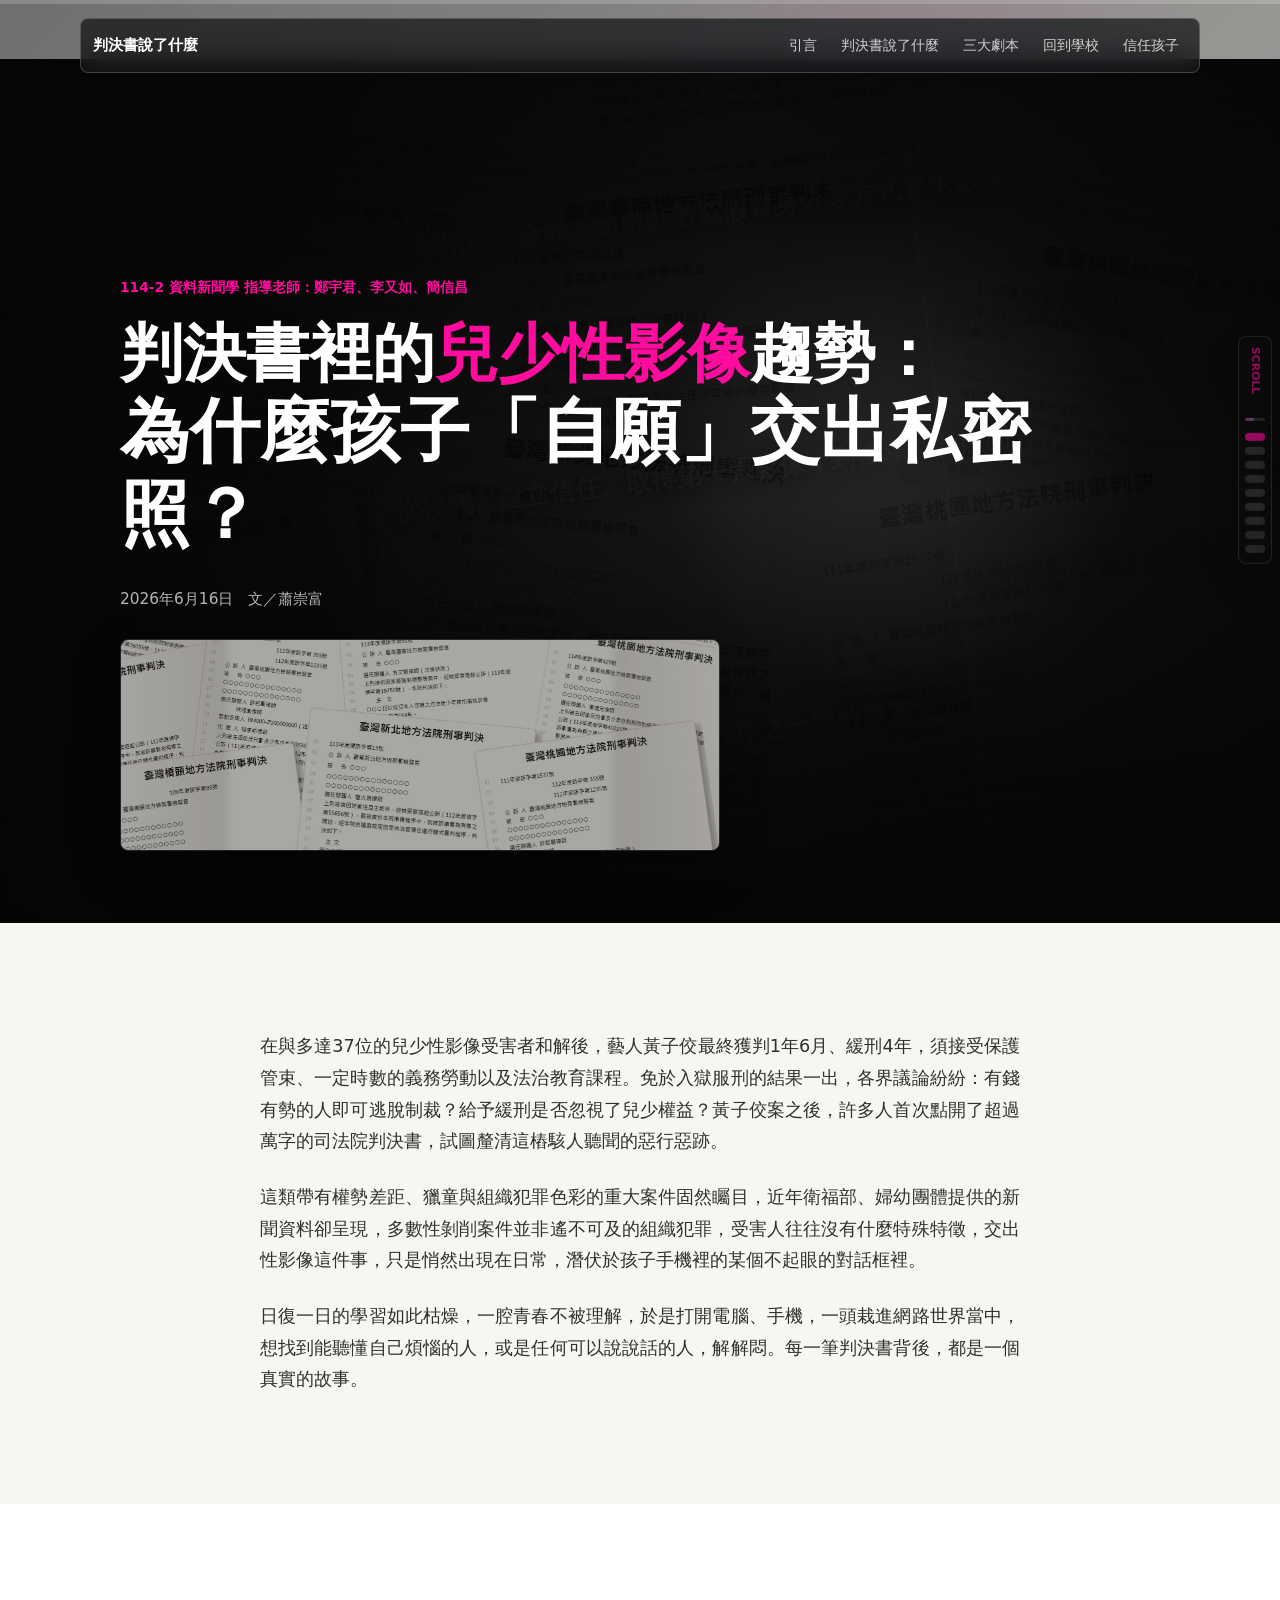
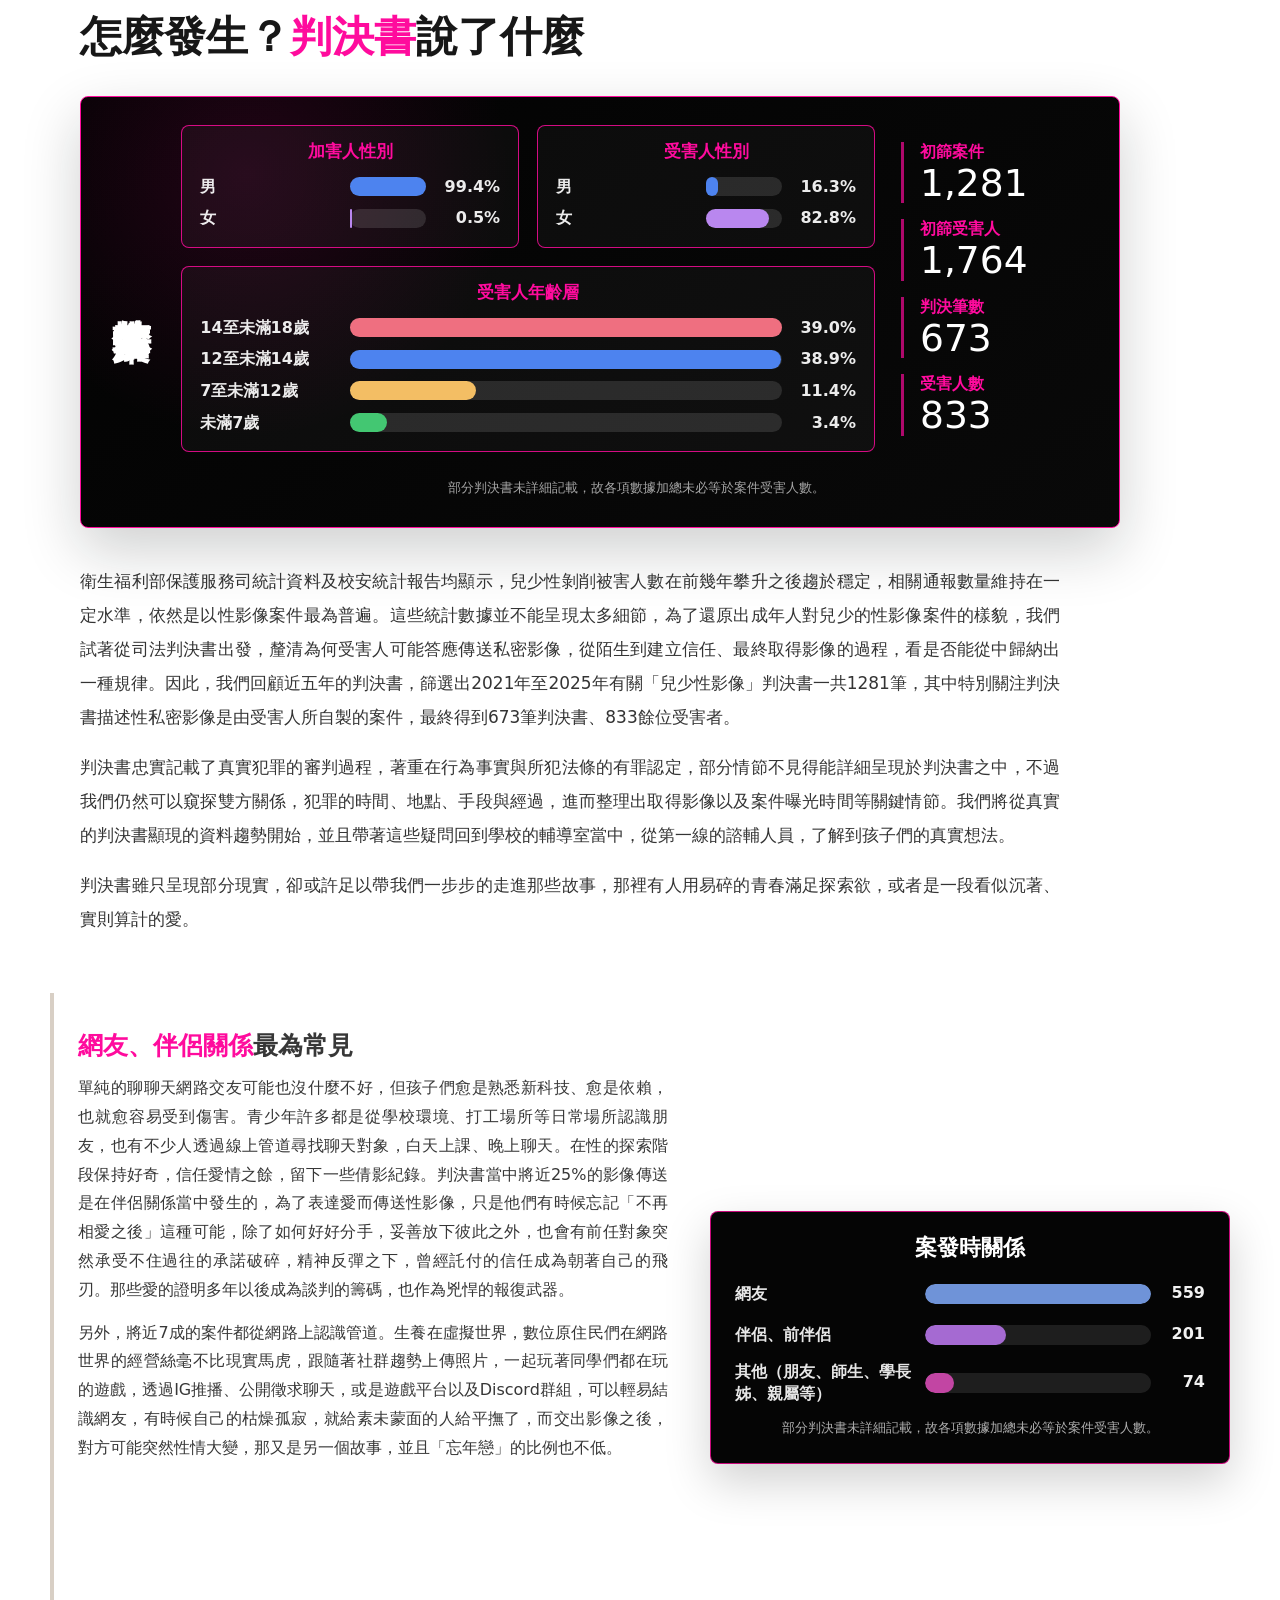
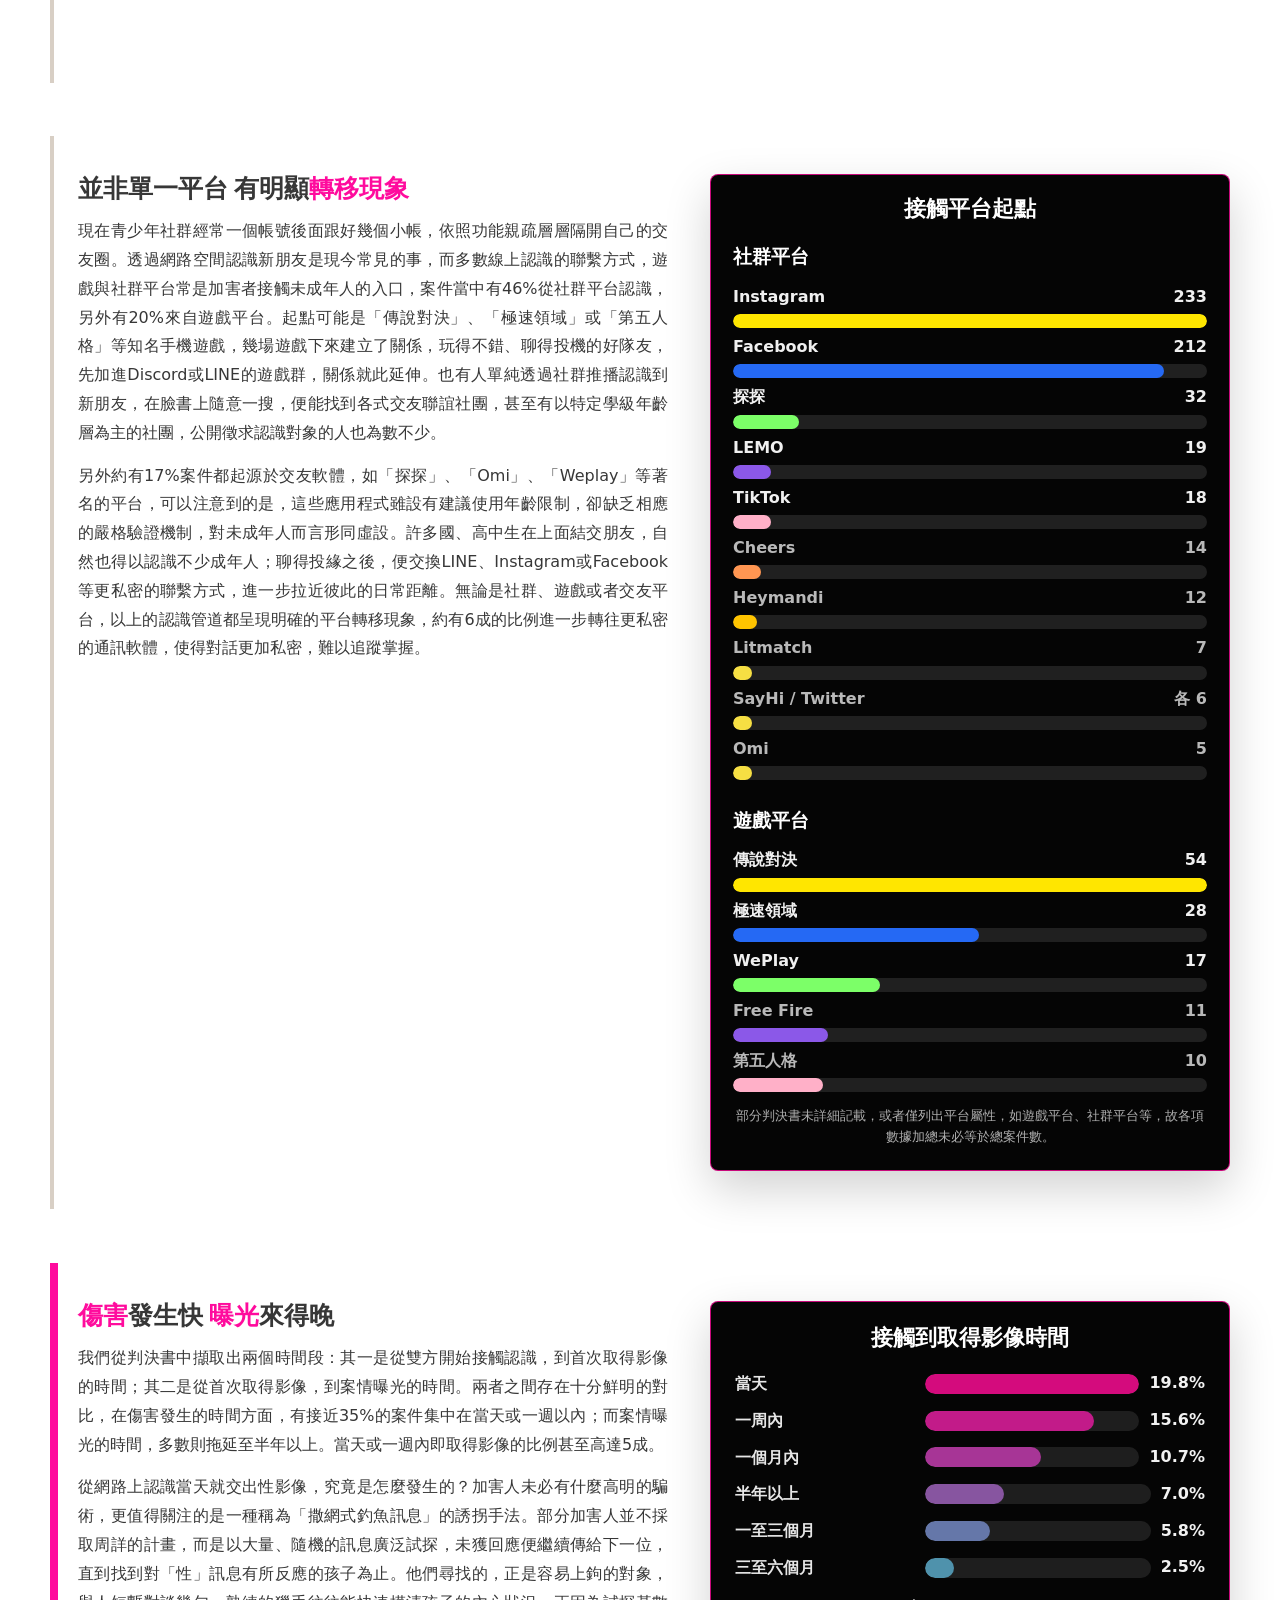
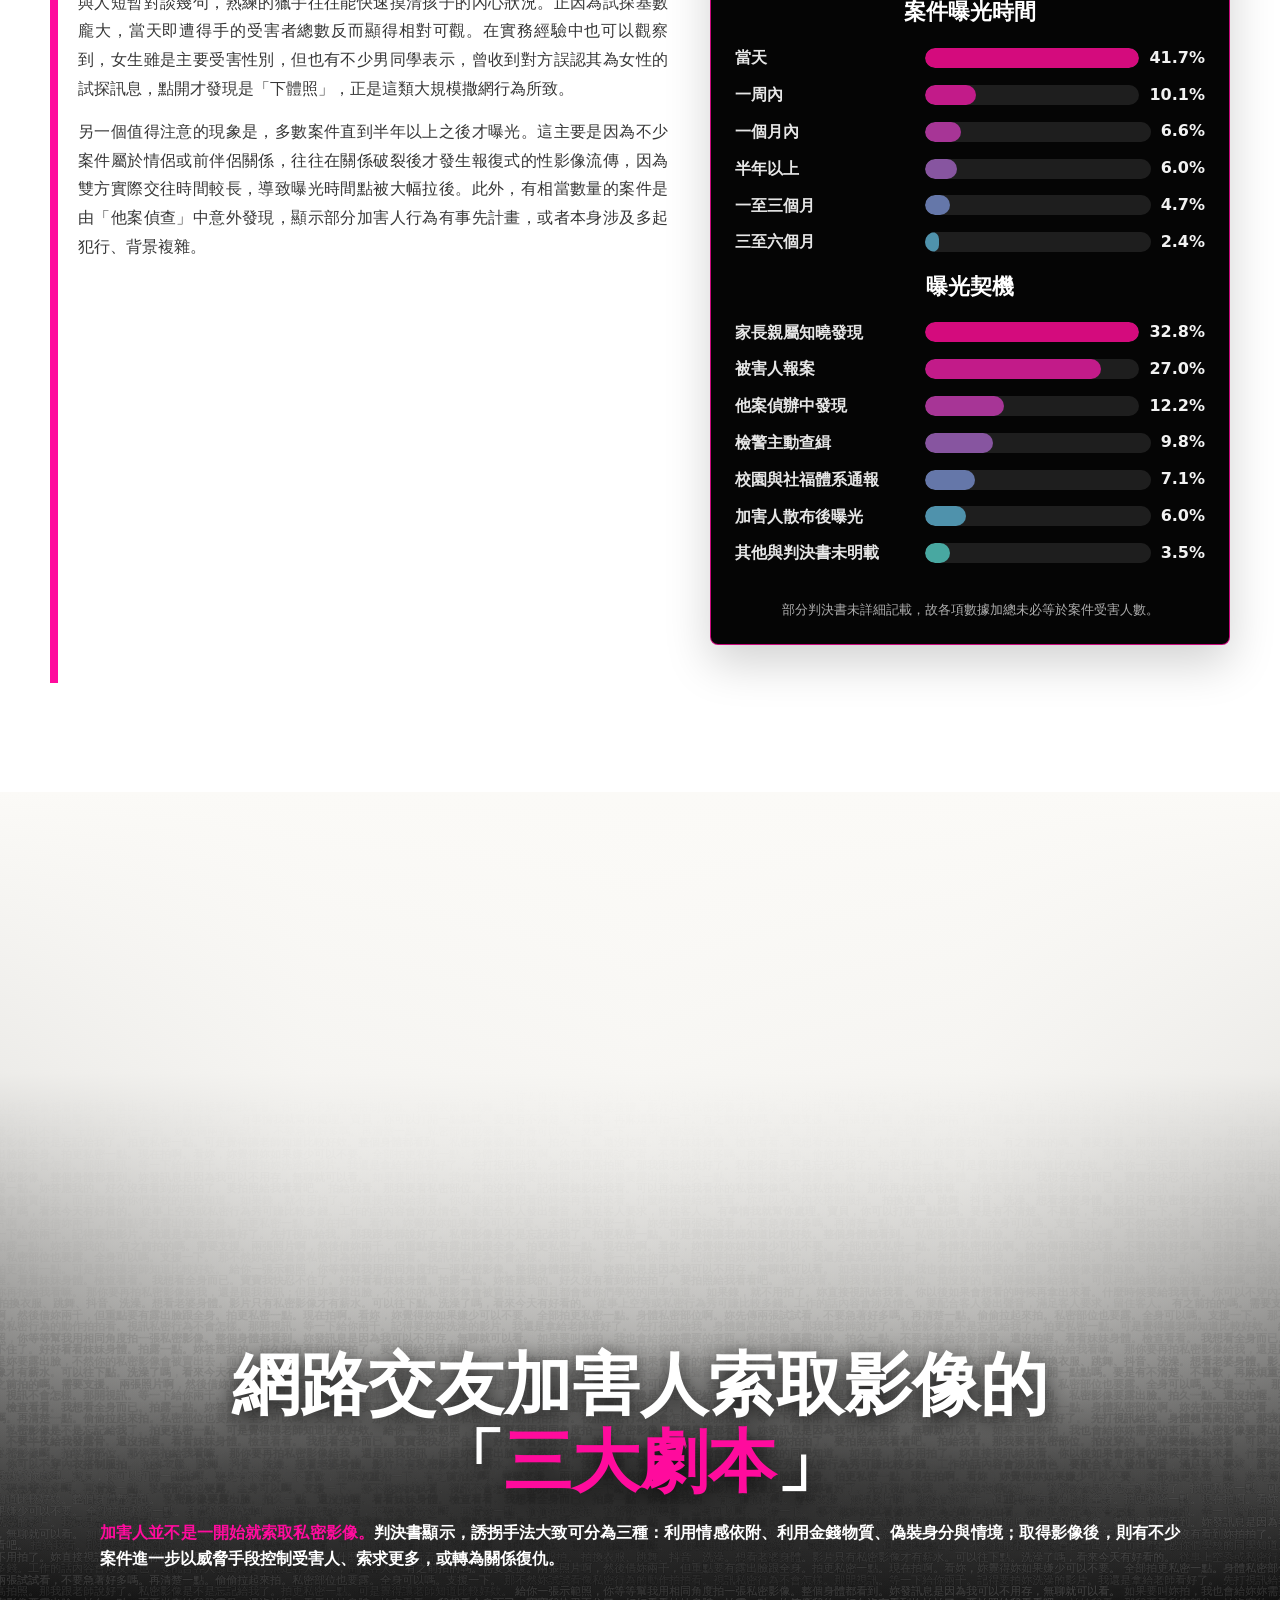
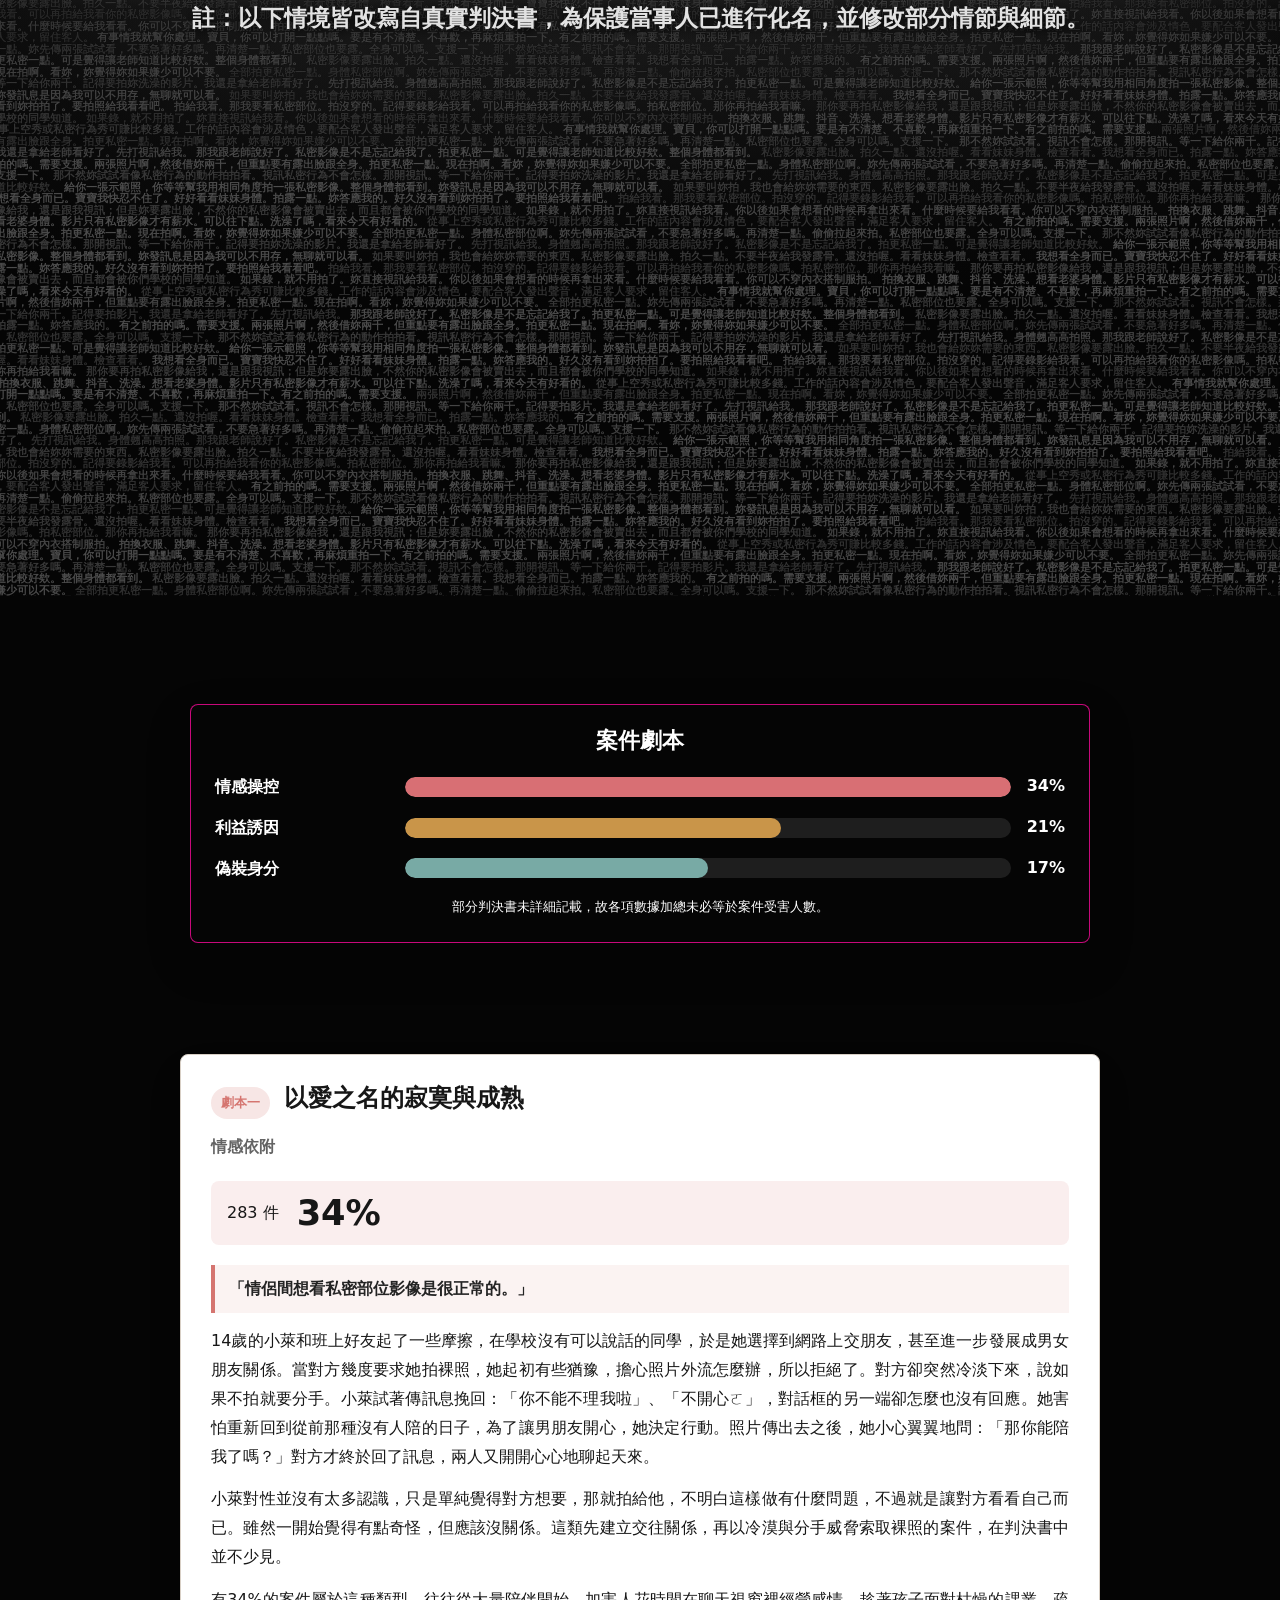
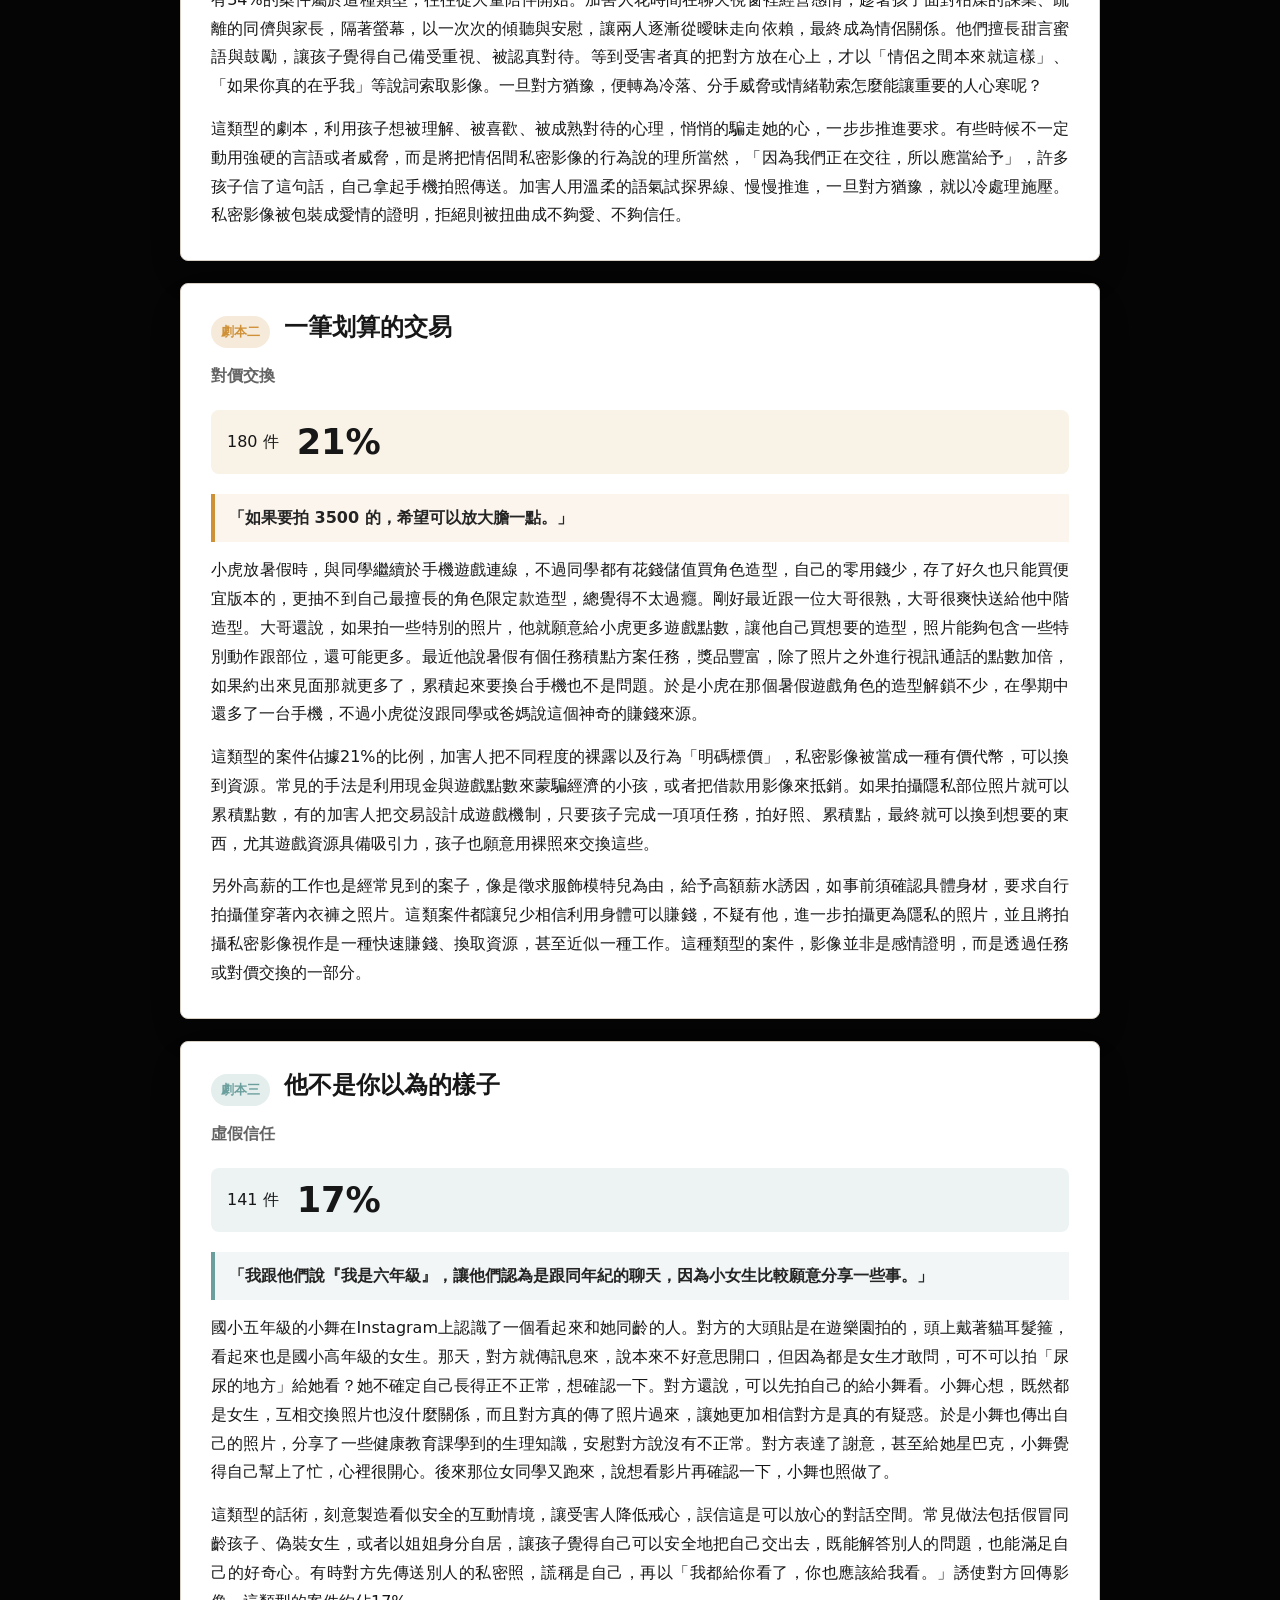
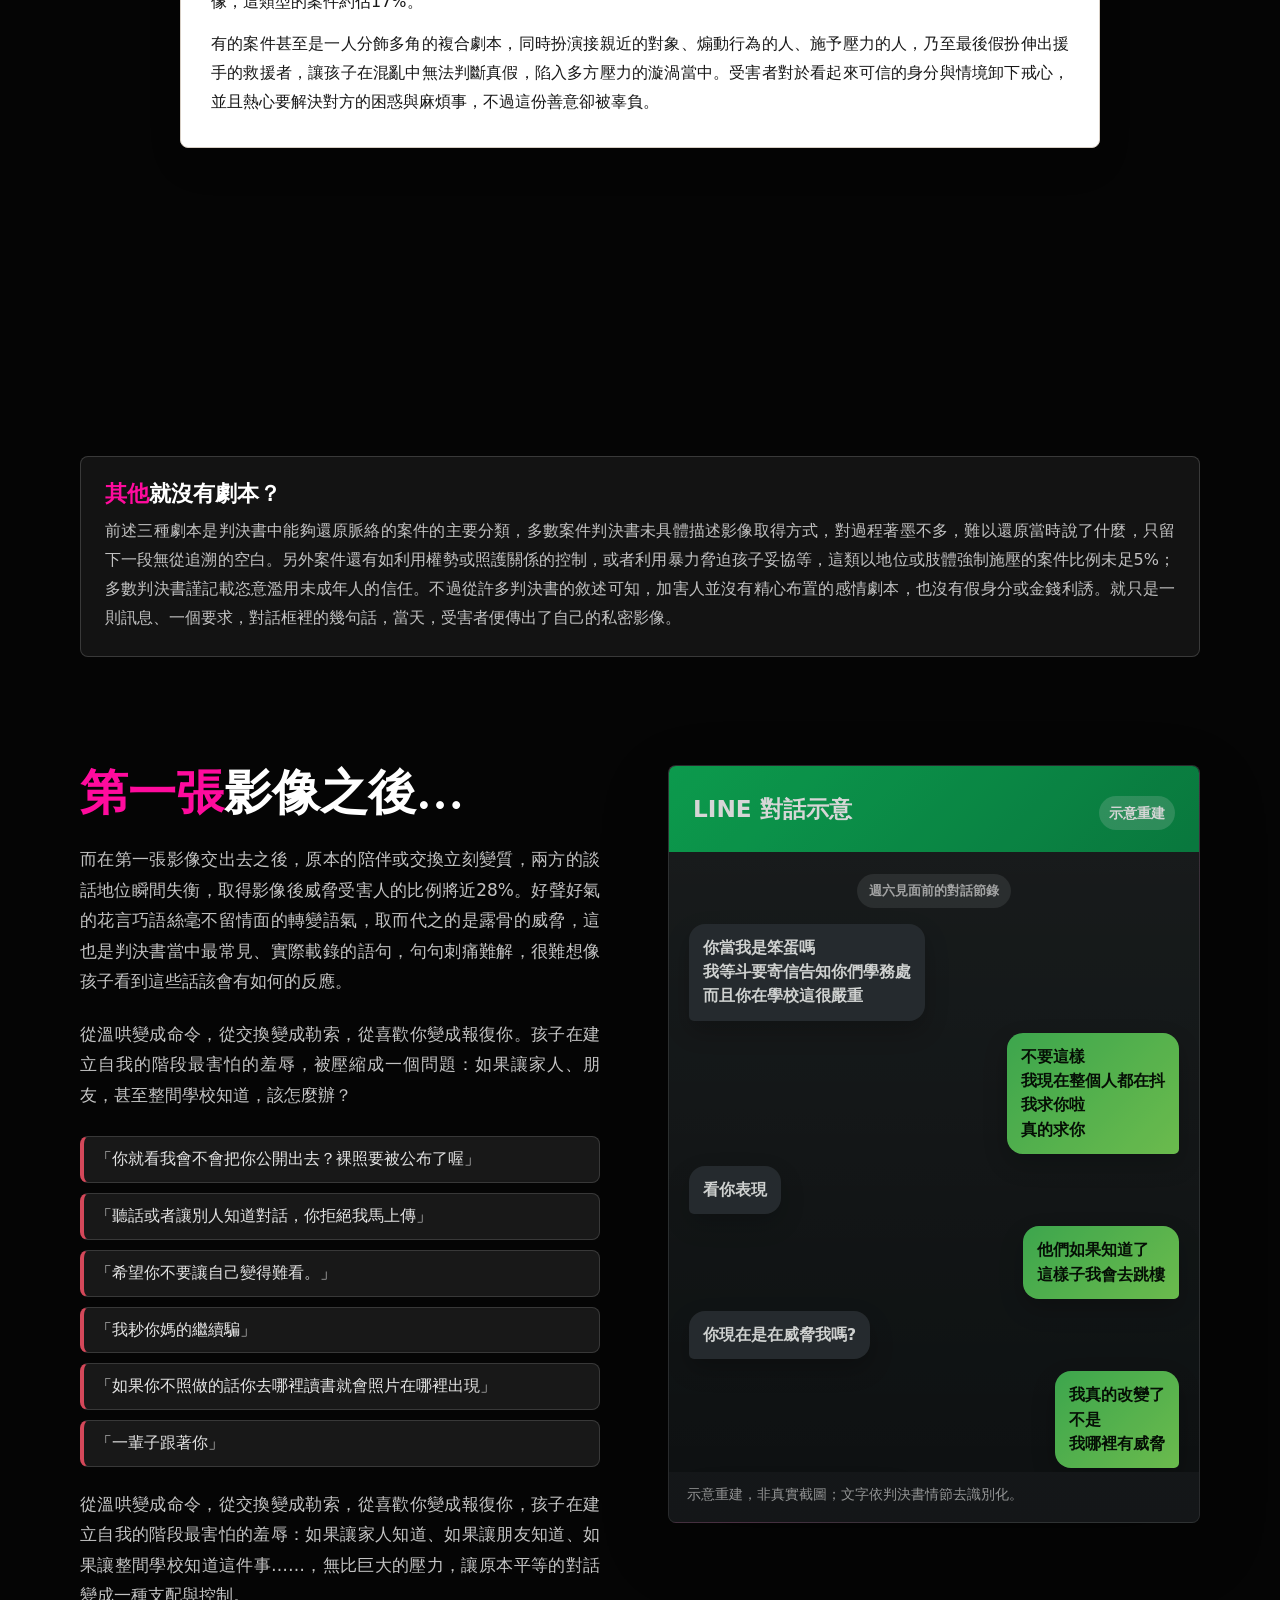
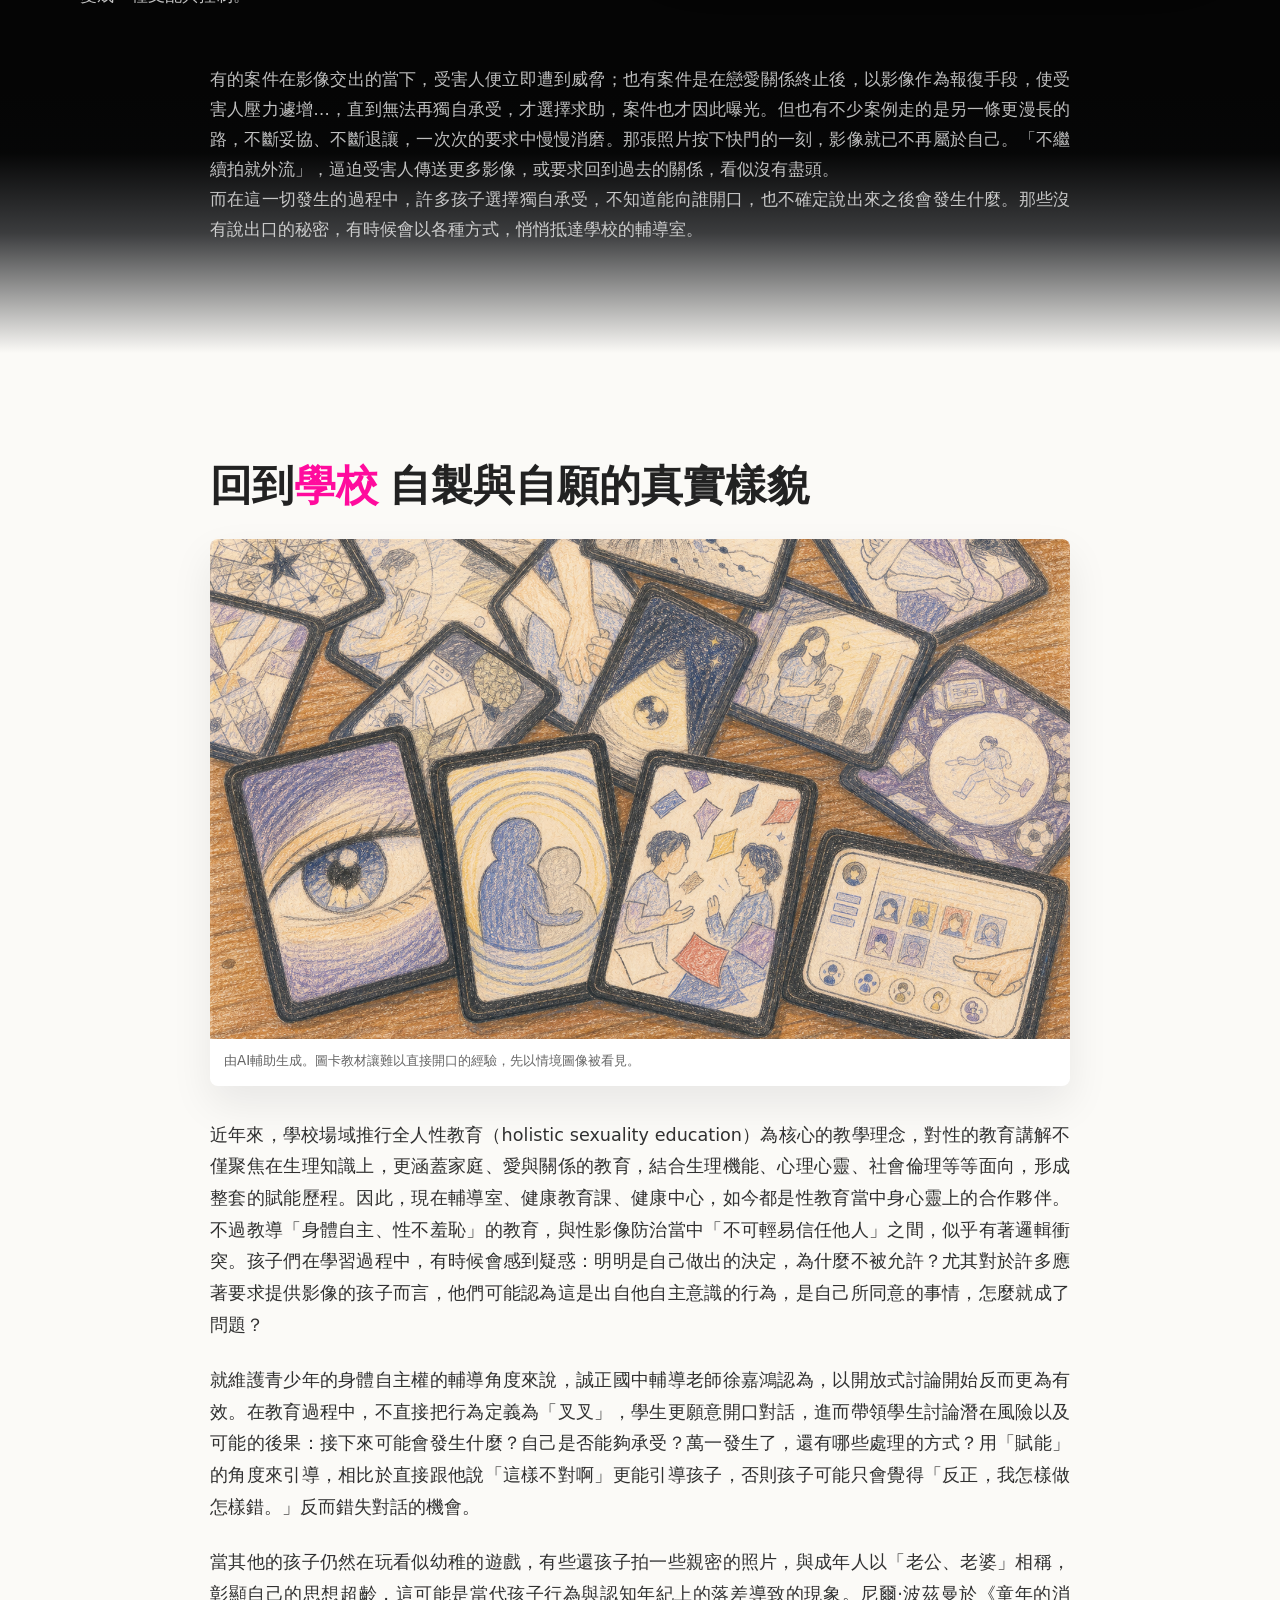
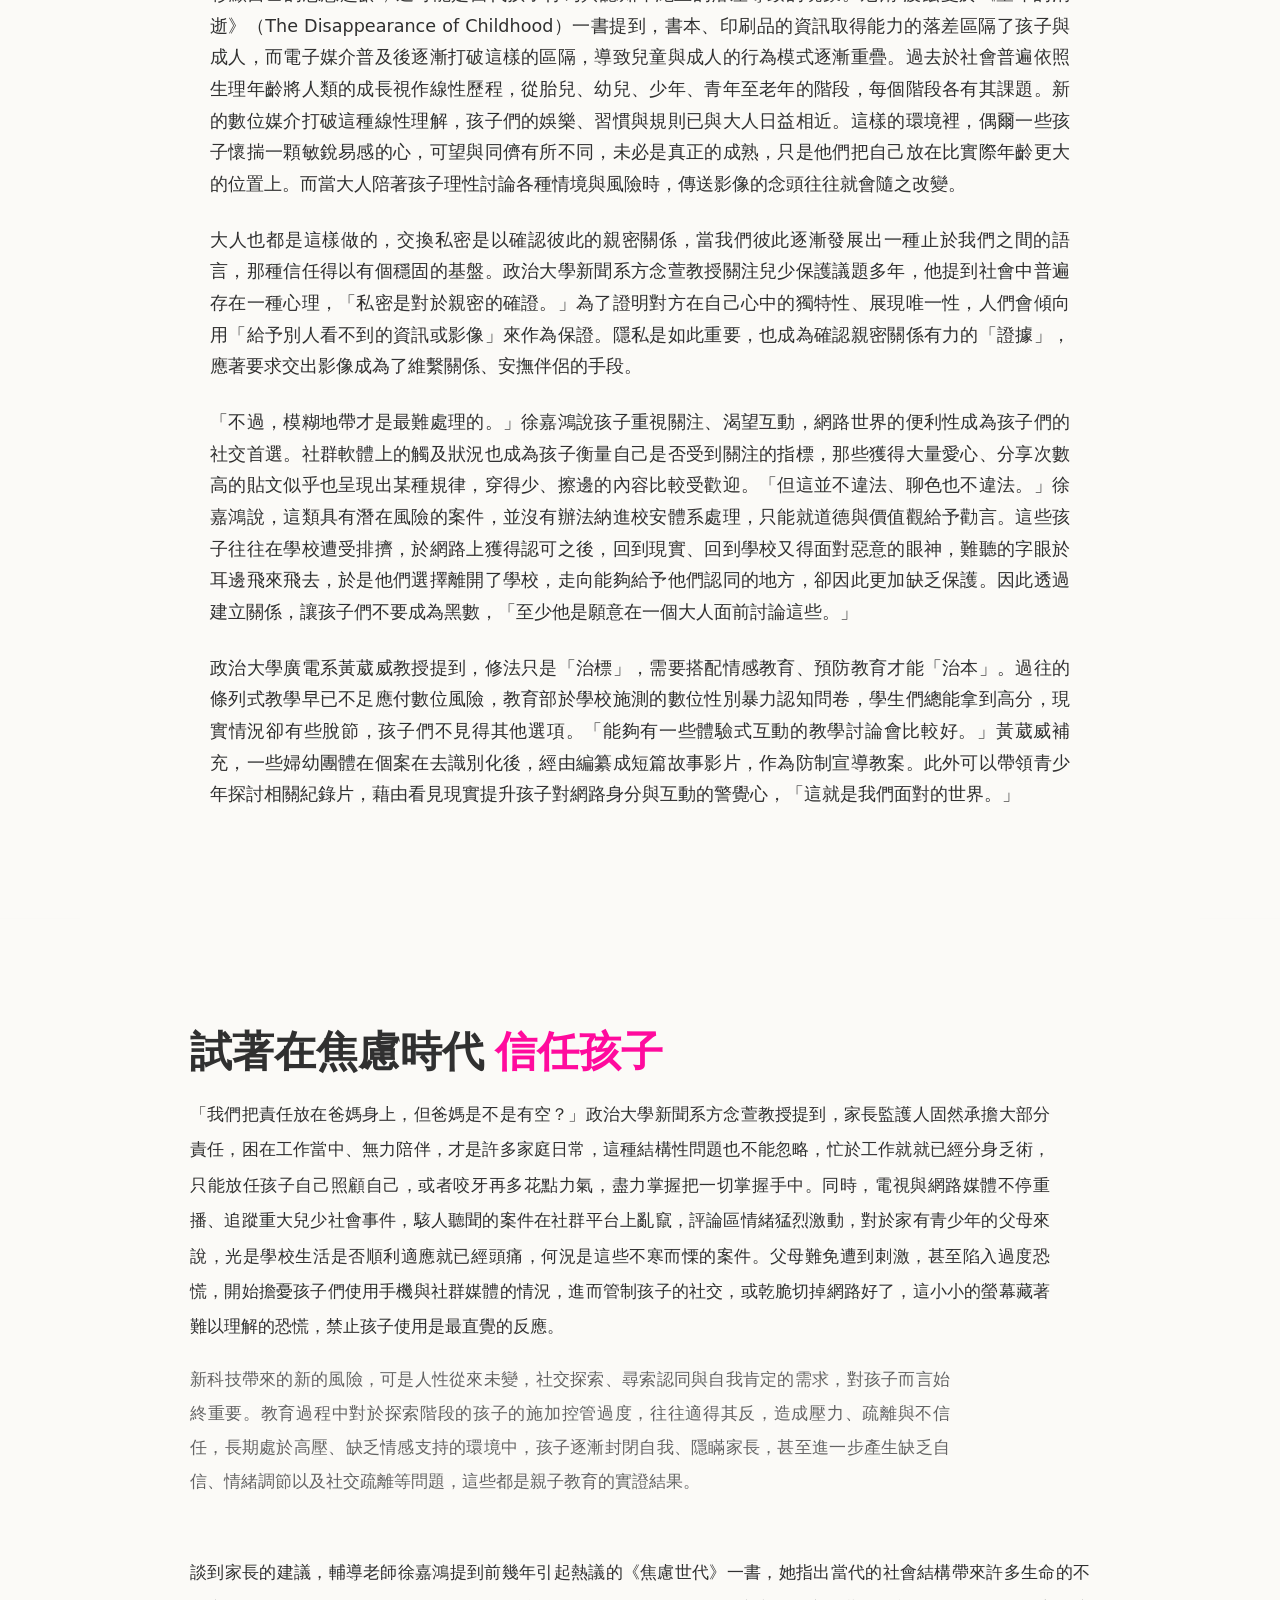
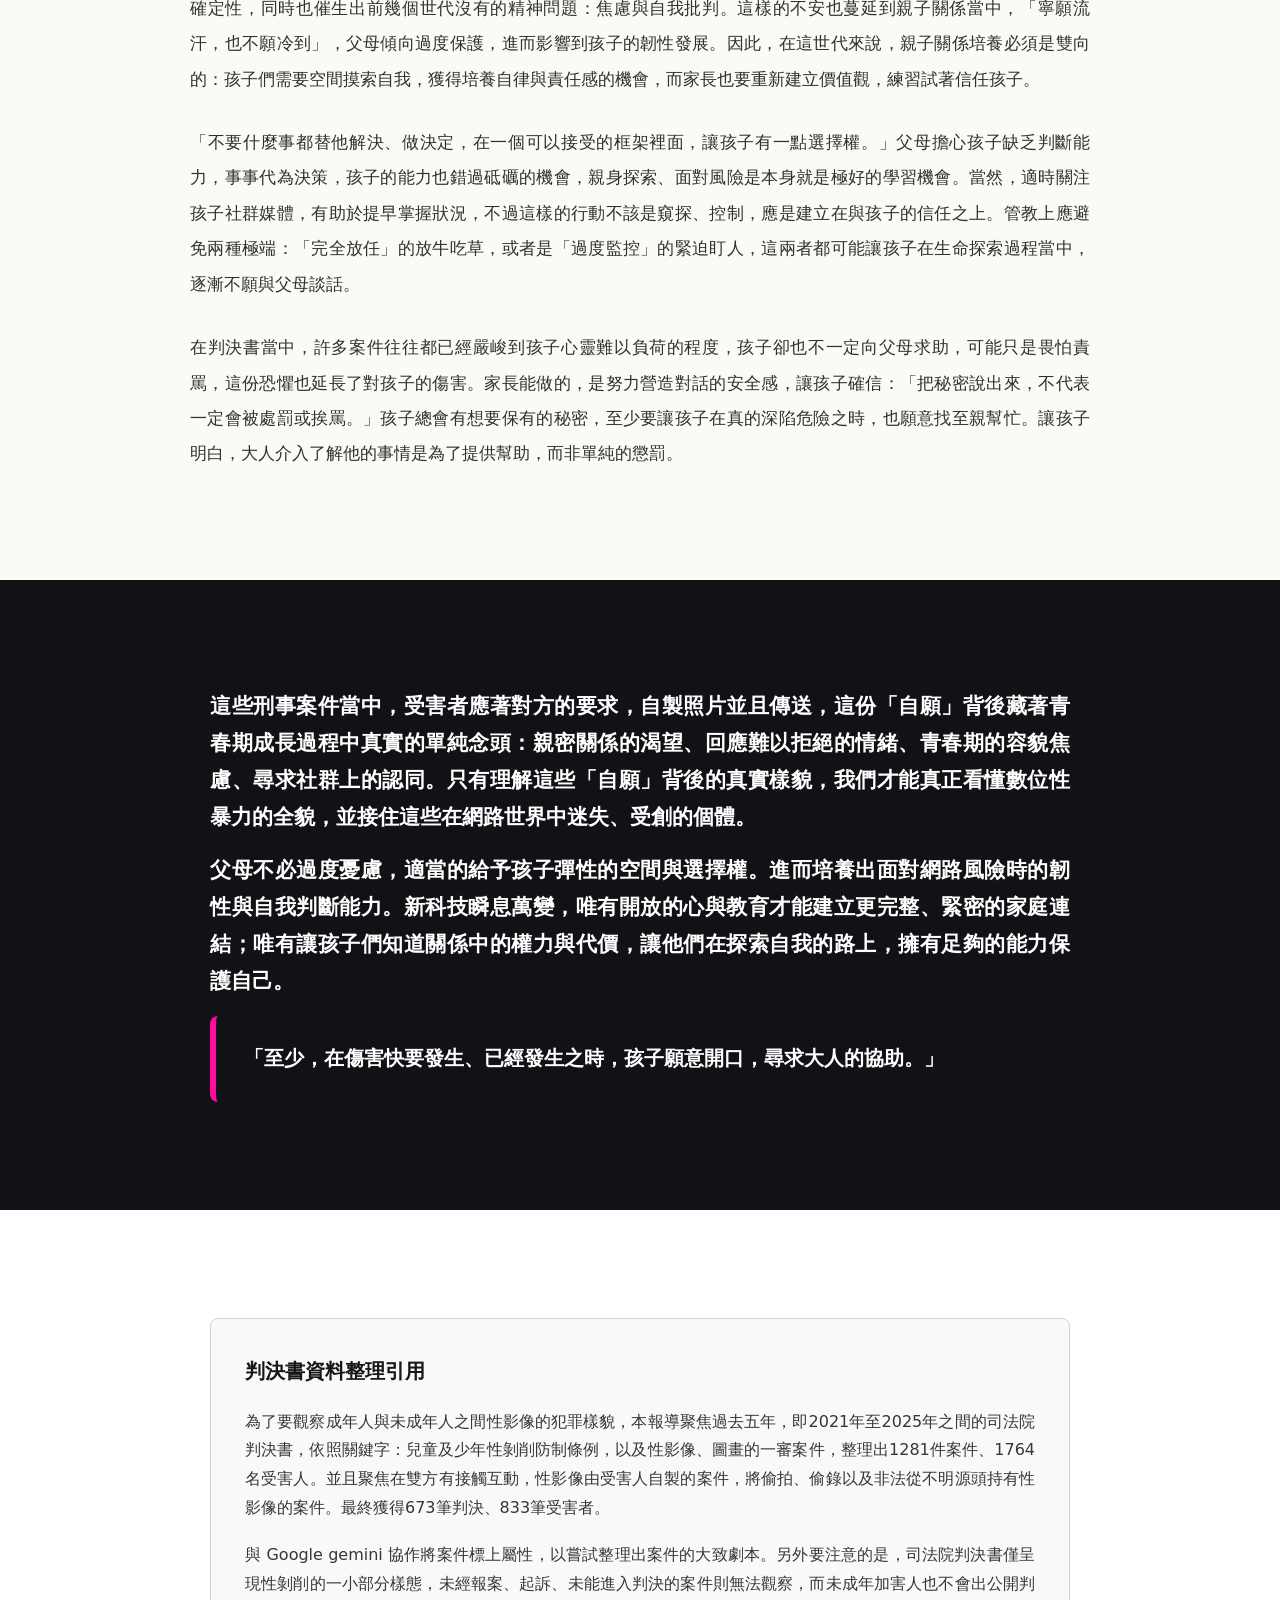
==== children-saver-scrolly/index.html @ 84dd1b11 "Add files via upload" ====
<!doctype html>
<html lang="zh-Hant-TW">
  <head>
    <meta charset="utf-8">
    <meta name="viewport" content="width=device-width, initial-scale=1">
    <title>判決書裡的兒少性影像趨勢</title>
    <meta
      name="description"
      content="從近五年判決書出發，觀察成年人向兒少索取自製性影像案件中的關係、誘導劇本與曝光路徑。"
    >
    <link rel="stylesheet" href="styles.css?v=20260615-soft-script-fade">
  </head>
  <body>
    <div class="scroll-progress" aria-hidden="true">
      <span></span>
    </div>

    <header class="site-header" aria-label="章節導覽">
      <a class="brand" href="#top">判決書說了什麼</a>
      <nav>
        <a href="#intro">引言</a>
        <a href="#profile">判決書說了什麼</a>
        <a href="#scripts">三大劇本</a>
        <a href="#school">回到學校</a>
        <a href="#trust">信任孩子</a>
      </nav>
    </header>

    <main id="top">
      <section class="hero">
        <img
          class="hero-image"
          src="assets/judgment-stack.png"
          alt="多份去識別化判決書交疊成背景"
        >
        <div class="judgment-text-wall" aria-hidden="true">
          <div>
            <p>臺灣地方法院刑事判決　主文　被告○○○犯違反兒童及少年性剝削防制條例罪</p>
            <p>犯罪事實　以通訊軟體聯繫未成年人　要求拍攝並傳送影像</p>
            <p>判決理由　雙方自網路平台認識後移轉至私人通訊軟體</p>
            <p>本院審酌被害人年齡、犯罪手段、影像取得經過及案發後態度</p>
            <p>證據資料　對話紀錄　手機截圖　被害人陳述　偵查筆錄</p>
          </div>
          <div>
            <p>臺灣地方法院刑事判決　案號○○年度訴字第○○號</p>
            <p>被告以情感、金錢、遊戲點數或假冒身分等方式要求影像</p>
            <p>從接觸、建立信任、取得第一張影像，到後續威脅控制</p>
            <p>本件判決僅呈現進入司法程序之一部分事實</p>
            <p>未報案、未起訴、未進入判決之案件無法於資料中觀察</p>
          </div>
          <div>
            <p>主文　處有期徒刑　緩刑　保護管束　法治教育課程</p>
            <p>兒童及少年性剝削防制條例　性影像　圖畫　電子訊息</p>
            <p>對話框裡的幾句話　成為判決書中留下的關鍵線索</p>
            <p>案情曝光時間　家長知悉　校園通報　他案偵辦中發現</p>
            <p>判決書背後，是一個個真實卻被去識別化的故事</p>
          </div>
        </div>
        <div class="hero-shade" aria-hidden="true"></div>
        <div class="hero-content">
          <p class="kicker">114-2 資料新聞學 指導老師：鄭宇君、李又如、簡信昌</p>
          <h1><span class="hero-title-lead">判決書裡的<span class="title-accent">兒少性影像</span>趨勢：</span><span class="hero-title-question">為什麼孩子「自願」交出私密照？</span></h1>
          <div class="byline">2026年6月16日　文／蕭崇富</div>
          <figure class="hero-collage">
            <img src="assets/judgment-collage-v5.png" alt="五份去識別化判決書重疊拼貼">
          </figure>
        </div>
      </section>

      <section id="intro" class="intro section-pad">
        <div class="text-col">
          <p>
            在與多達37位的兒少性影像受害者和解後，藝人黃子佼最終獲判1年6月、緩刑4年，須接受保護管束、一定時數的義務勞動以及法治教育課程。免於入獄服刑的結果一出，各界議論紛紛：有錢有勢的人即可逃脫制裁？給予緩刑是否忽視了兒少權益？黃子佼案之後，許多人首次點開了超過萬字的司法院判決書，試圖釐清這樁駭人聽聞的惡行惡跡。
          </p>
          <p>
            這類帶有權勢差距、獵童與組織犯罪色彩的重大案件固然矚目，近年衛福部、婦幼團體提供的新聞資料卻呈現，多數性剝削案件並非遙不可及的組織犯罪，受害人往往沒有什麼特殊特徵，交出性影像這件事，只是悄然出現在日常，潛伏於孩子手機裡的某個不起眼的對話框裡。
          </p>
          <p>
            日復一日的學習如此枯燥，一腔青春不被理解，於是打開電腦、手機，一頭栽進網路世界當中，想找到能聽懂自己煩惱的人，或是任何可以說說話的人，解解悶。每一筆判決書背後，都是一個真實的故事。
          </p>
        </div>
      </section>

      <section id="profile" class="scrolly section-pad" aria-label="案件基本輪廓">
        <div class="section-heading">
          <h2>怎麼發生？<span class="title-accent">判決書</span>說了什麼</h2>
          <figure class="case-profile-panel" aria-label="案件基本輪廓">
            <h3>案件基本輪廓</h3>
            <div class="case-profile-main">
              <div class="case-profile-charts">
                <div class="mini-chart">
                  <h4>加害人性別</h4>
                  <div class="case-row" style="--w: 99.4%; --c: #4d83ef"><span>男</span><i data-count="828人"><b></b></i><strong>99.4%</strong></div>
                  <div class="case-row" style="--w: 0.5%; --c: #b987ef"><span>女</span><i data-count="4人"><b></b></i><strong>0.5%</strong></div>
                </div>
                <div class="mini-chart">
                  <h4>受害人性別</h4>
                  <div class="case-row" style="--w: 16.3%; --c: #4d83ef"><span>男</span><i data-count="136人"><b></b></i><strong>16.3%</strong></div>
                  <div class="case-row" style="--w: 82.8%; --c: #b987ef"><span>女</span><i data-count="690人"><b></b></i><strong>82.8%</strong></div>
                </div>
                <div class="mini-chart age-chart">
                  <h4>受害人年齡層</h4>
                  <div class="case-row" style="--w: 100%; --c: #ef6f80"><span>14至未滿18歲</span><i data-count="325人"><b></b></i><strong>39.0%</strong></div>
                  <div class="case-row" style="--w: 99.7%; --c: #4d83ef"><span>12至未滿14歲</span><i data-count="324人"><b></b></i><strong>38.9%</strong></div>
                  <div class="case-row" style="--w: 29.2%; --c: #f3be64"><span>7至未滿12歲</span><i data-count="95人"><b></b></i><strong>11.4%</strong></div>
                  <div class="case-row" style="--w: 8.6%; --c: #43c772"><span>未滿7歲</span><i data-count="28人"><b></b></i><strong>3.4%</strong></div>
                </div>
              </div>
              <div class="case-profile-stats" aria-label="資料規模">
                <div><span>初篩案件</span><strong>1,281</strong></div>
                <div><span>初篩受害人</span><strong>1,764</strong></div>
                <div><span>判決筆數</span><strong>673</strong></div>
                <div><span>受害人數</span><strong>833</strong></div>
              </div>
            </div>
            <figcaption>部分判決書未詳細記載，故各項數據加總未必等於案件受害人數。</figcaption>
          </figure>
          <p>
            衛生福利部保護服務司統計資料及校安統計報告均顯示，兒少性剝削被害人數在前幾年攀升之後趨於穩定，相關通報數量維持在一定水準，依然是以性影像案件最為普遍。這些統計數據並不能呈現太多細節，為了還原出成年人對兒少的性影像案件的樣貌，我們試著從司法判決書出發，釐清為何受害人可能答應傳送私密影像，從陌生到建立信任、最終取得影像的過程，看是否能從中歸納出一種規律。因此，我們回顧近五年的判決書，篩選出2021年至2025年有關「兒少性影像」判決書一共1281筆，其中特別關注判決書描述性私密影像是由受害人所自製的案件，最終得到673筆判決書、833餘位受害者。
          </p>
          <p>
            判決書忠實記載了真實犯罪的審判過程，著重在行為事實與所犯法條的有罪認定，部分情節不見得能詳細呈現於判決書之中，不過我們仍然可以窺探雙方關係，犯罪的時間、地點、手段與經過，進而整理出取得影像以及案件曝光時間等關鍵情節。我們將從真實的判決書顯現的資料趨勢開始，並且帶著這些疑問回到學校的輔導室當中，從第一線的諮輔人員，了解到孩子們的真實想法。
          </p>
          <p>
            判決書雖只呈現部分現實，卻或許足以帶我們一步步的走進那些故事，那裡有人用易碎的青春滿足探索欲，或者是一段看似沉著、實則算計的愛。
          </p>
        </div>

        <div class="scrolly-grid">
          <div class="steps">
            <article class="step is-active" data-chart="relationship">
              <h3><span class="title-accent">網友、伴侶關係</span>最為常見</h3>
              <p>
                單純的聊聊天網路交友可能也沒什麼不好，但孩子們愈是熟悉新科技、愈是依賴，也就愈容易受到傷害。青少年許多都是從學校環境、打工場所等日常場所認識朋友，也有不少人透過線上管道尋找聊天對象，白天上課、晚上聊天。在性的探索階段保持好奇，信任愛情之餘，留下一些倩影紀錄。判決書當中將近25%的影像傳送是在伴侶關係當中發生的，為了表達愛而傳送性影像，只是他們有時候忘記「不再相愛之後」這種可能，除了如何好好分手，妥善放下彼此之外，也會有前任對象突然承受不住過往的承諾破碎，精神反彈之下，曾經託付的信任成為朝著自己的飛刃。那些愛的證明多年以後成為談判的籌碼，也作為兇悍的報復武器。
              </p>
              <p>
                另外，將近7成的案件都從網路上認識管道。生養在虛擬世界，數位原住民們在網路世界的經營絲毫不比現實馬虎，跟隨著社群趨勢上傳照片，一起玩著同學們都在玩的遊戲，透過IG推播、公開徵求聊天，或是遊戲平台以及Discord群組，可以輕易結識網友，有時候自己的枯燥孤寂，就給素未蒙面的人給平撫了，而交出影像之後，對方可能突然性情大變，那又是另一個故事，並且「忘年戀」的比例也不低。
              </p>
              <figure class="inline-chart relation-chart" aria-label="案發時關係">
                <h4>案發時關係</h4>
                <div class="static-bars">
                  <div class="static-bar" style="--w: 100%; --c: #6f93d8">
                    <span class="static-label">網友</span>
                    <span class="static-track"><span></span></span>
                    <strong>559</strong>
                  </div>
                  <div class="static-bar" style="--w: 36%; --c: #a56ad2">
                    <span class="static-label">伴侶、前伴侶</span>
                    <span class="static-track"><span></span></span>
                    <strong>201</strong>
                  </div>
                  <div class="static-bar" style="--w: 13%; --c: #c245a3">
                    <span class="static-label">其他（朋友、師生、學長姊、親屬等）</span>
                    <span class="static-track"><span></span></span>
                    <strong>74</strong>
                  </div>
                </div>
                <figcaption>部分判決書未詳細記載，故各項數據加總未必等於案件受害人數。</figcaption>
              </figure>
            </article>

            <article class="step" data-chart="platform">
              <h3>並非單一平台 有明顯<span class="title-accent">轉移現象</span></h3>
              <p>
                現在青少年社群經常一個帳號後面跟好幾個小帳，依照功能親疏層層隔開自己的交友圈。透過網路空間認識新朋友是現今常見的事，而多數線上認識的聯繫方式，遊戲與社群平台常是加害者接觸未成年人的入口，案件當中有46%從社群平台認識，另外有20%來自遊戲平台。起點可能是「傳說對決」、「極速領域」或「第五人格」等知名手機遊戲，幾場遊戲下來建立了關係，玩得不錯、聊得投機的好隊友，先加進Discord或LINE的遊戲群，關係就此延伸。也有人單純透過社群推播認識到新朋友，在臉書上隨意一搜，便能找到各式交友聯誼社團，甚至有以特定學級年齡層為主的社團，公開徵求認識對象的人也為數不少。
              </p>
              <p>
                另外約有17%案件都起源於交友軟體，如「探探」、「Omi」、「Weplay」等著名的平台，可以注意到的是，這些應用程式雖設有建議使用年齡限制，卻缺乏相應的嚴格驗證機制，對未成年人而言形同虛設。許多國、高中生在上面結交朋友，自然也得以認識不少成年人；聊得投緣之後，便交換LINE、Instagram或Facebook等更私密的聯繫方式，進一步拉近彼此的日常距離。無論是社群、遊戲或者交友平台，以上的認識管道都呈現明確的平台轉移現象，約有6成的比例進一步轉往更私密的通訊軟體，使得對話更加私密，難以追蹤掌握。
              </p>
              <figure class="inline-chart bubble-figure" aria-label="接觸平台起點">
                <h4>接觸平台起點</h4>
                <div class="platform-rank-chart">
                  <div class="platform-rank-group" aria-label="社群平台">
                    <h5>社群平台</h5>
                    <div class="rank-row" style="--w: 100%; --c: #ffe600"><span>Instagram</span><b>233</b><i></i></div>
                    <div class="rank-row" style="--w: 91%; --c: #2569f4"><span>Facebook</span><b>212</b><i></i></div>
                    <div class="rank-row" style="--w: 14%; --c: #7cff68"><span>探探</span><b>32</b><i></i></div>
                    <div class="rank-row" style="--w: 8%; --c: #8b58e8"><span>LEMO</span><b>19</b><i></i></div>
                    <div class="rank-row" style="--w: 8%; --c: #ffb0c8"><span>TikTok</span><b>18</b><i></i></div>
                    <div class="rank-row muted-row" style="--w: 6%; --c: #ff9652"><span>Cheers</span><b>14</b><i></i></div>
                    <div class="rank-row muted-row" style="--w: 5%; --c: #ffc400"><span>Heymandi</span><b>12</b><i></i></div>
                    <div class="rank-row muted-row" style="--w: 3%; --c: #f6df43"><span>Litmatch</span><b>7</b><i></i></div>
                    <div class="rank-row muted-row" style="--w: 3%; --c: #f6df43"><span>SayHi / Twitter</span><b>各 6</b><i></i></div>
                    <div class="rank-row muted-row" style="--w: 2%; --c: #f6df43"><span>Omi</span><b>5</b><i></i></div>
                  </div>
                  <div class="platform-rank-group" aria-label="遊戲平台">
                    <h5>遊戲平台</h5>
                    <div class="rank-row" style="--w: 100%; --c: #ffe600"><span>傳說對決</span><b>54</b><i></i></div>
                    <div class="rank-row" style="--w: 52%; --c: #2569f4"><span>極速領域</span><b>28</b><i></i></div>
                    <div class="rank-row" style="--w: 31%; --c: #7cff68"><span>WePlay</span><b>17</b><i></i></div>
                    <div class="rank-row muted-row" style="--w: 20%; --c: #8b58e8"><span>Free Fire</span><b>11</b><i></i></div>
                    <div class="rank-row muted-row" style="--w: 19%; --c: #ffb0c8"><span>第五人格</span><b>10</b><i></i></div>
                  </div>
                </div>
                <figcaption>部分判決書未詳細記載，或者僅列出平台屬性，如遊戲平台、社群平台等，故各項數據加總未必等於總案件數。</figcaption>
              </figure>
            </article>

            <article class="step" data-chart="time">
              <h3><span class="title-accent">傷害</span>發生快 <span class="title-accent">曝光</span>來得晚</h3>
              <p>
                我們從判決書中擷取出兩個時間段：其一是從雙方開始接觸認識，到首次取得影像的時間；其二是從首次取得影像，到案情曝光的時間。兩者之間存在十分鮮明的對比，在傷害發生的時間方面，有接近35%的案件集中在當天或一週以內；而案情曝光的時間，多數則拖延至半年以上。當天或一週內即取得影像的比例甚至高達5成。
              </p>
              <p>
                從網路上認識當天就交出性影像，究竟是怎麼發生的？加害人未必有什麼高明的騙術，更值得關注的是一種稱為「撒網式釣魚訊息」的誘拐手法。部分加害人並不採取周詳的計畫，而是以大量、隨機的訊息廣泛試探，未獲回應便繼續傳給下一位，直到找到對「性」訊息有所反應的孩子為止。他們尋找的，正是容易上鉤的對象，與人短暫對談幾句，熟練的獵手往往能快速摸清孩子的內心狀況。正因為試探基數龐大，當天即遭得手的受害者總數反而顯得相對可觀。在實務經驗中也可以觀察到，女生雖是主要受害性別，但也有不少男同學表示，曾收到對方誤認其為女性的試探訊息，點開才發現是「下體照」，正是這類大規模撒網行為所致。
              </p>
              <p>
                另一個值得注意的現象是，多數案件直到半年以上之後才曝光。這主要是因為不少案件屬於情侶或前伴侶關係，往往在關係破裂後才發生報復式的性影像流傳，因為雙方實際交往時間較長，導致曝光時間點被大幅拉後。此外，有相當數量的案件是由「他案偵查」中意外發現，顯示部分加害人行為有事先計畫，或者本身涉及多起犯行、背景複雜。
              </p>
              <figure class="inline-chart time-panels" aria-label="取得影像與曝光時間">
                <div class="time-chart">
                  <h4>接觸到取得影像時間</h4>
                  <div class="static-bars compact">
                    <div class="static-bar" data-count="165人" style="--w: 100%; --c: #d40b7d"><span class="static-label">當天</span><span class="static-track"><span></span></span><strong>19.8%</strong></div>
                    <div class="static-bar" data-count="130人" style="--w: 79%; --c: #cf197d"><span class="static-label">一周內</span><span class="static-track"><span></span></span><strong>15.6%</strong></div>
                    <div class="static-bar" data-count="89人" style="--w: 54%; --c: #b42f88"><span class="static-label">一個月內</span><span class="static-track"><span></span></span><strong>10.7%</strong></div>
                    <div class="static-bar" data-count="58人" style="--w: 35%; --c: #d65391"><span class="static-label">半年以上</span><span class="static-track"><span></span></span><strong>7.0%</strong></div>
                    <div class="static-bar" data-count="48人" style="--w: 29%; --c: #f06c7a"><span class="static-label">一至三個月</span><span class="static-track"><span></span></span><strong>5.8%</strong></div>
                    <div class="static-bar" data-count="21人" style="--w: 13%; --c: #ff9652"><span class="static-label">三至六個月</span><span class="static-track"><span></span></span><strong>2.5%</strong></div>
                  </div>
                </div>
                <div class="time-chart">
                  <h4>案件曝光時間</h4>
                  <div class="static-bars compact">
                    <div class="static-bar" data-count="347人" style="--w: 100%; --c: #d40b7d"><span class="static-label">當天</span><span class="static-track"><span></span></span><strong>41.7%</strong></div>
                    <div class="static-bar" data-count="84人" style="--w: 24%; --c: #cf197d"><span class="static-label">一周內</span><span class="static-track"><span></span></span><strong>10.1%</strong></div>
                    <div class="static-bar" data-count="55人" style="--w: 16%; --c: #b42f88"><span class="static-label">一個月內</span><span class="static-track"><span></span></span><strong>6.6%</strong></div>
                    <div class="static-bar" data-count="50人" style="--w: 14%; --c: #d65391"><span class="static-label">半年以上</span><span class="static-track"><span></span></span><strong>6.0%</strong></div>
                    <div class="static-bar" data-count="39人" style="--w: 11%; --c: #f06c7a"><span class="static-label">一至三個月</span><span class="static-track"><span></span></span><strong>4.7%</strong></div>
                    <div class="static-bar" data-count="20人" style="--w: 6%; --c: #ff9652"><span class="static-label">三至六個月</span><span class="static-track"><span></span></span><strong>2.4%</strong></div>
                  </div>
                </div>
                <div class="time-chart">
                  <h4>曝光契機</h4>
                  <div class="static-bars compact">
                    <div class="static-bar" data-count="273人" style="--w: 100%; --c: #d40b7d"><span class="static-label">家長親屬知曉發現</span><span class="static-track"><span></span></span><strong>32.8%</strong></div>
                    <div class="static-bar" data-count="225人" style="--w: 82%; --c: #cf197d"><span class="static-label">被害人報案</span><span class="static-track"><span></span></span><strong>27.0%</strong></div>
                    <div class="static-bar" data-count="102人" style="--w: 37%; --c: #b42f88"><span class="static-label">他案偵辦中發現</span><span class="static-track"><span></span></span><strong>12.2%</strong></div>
                    <div class="static-bar" data-count="82人" style="--w: 30%; --c: #d65391"><span class="static-label">檢警主動查緝</span><span class="static-track"><span></span></span><strong>9.8%</strong></div>
                    <div class="static-bar" data-count="59人" style="--w: 22%; --c: #f06c7a"><span class="static-label">校園與社福體系通報</span><span class="static-track"><span></span></span><strong>7.1%</strong></div>
                    <div class="static-bar" data-count="50人" style="--w: 18%; --c: #eee779"><span class="static-label">加害人散布後曝光</span><span class="static-track"><span></span></span><strong>6.0%</strong></div>
                    <div class="static-bar" data-count="29人" style="--w: 11%; --c: #b9ef96"><span class="static-label">其他與判決書未明載</span><span class="static-track"><span></span></span><strong>3.5%</strong></div>
                  </div>
                </div>
                <figcaption>部分判決書未詳細記載，故各項數據加總未必等於案件受害人數。</figcaption>
              </figure>
            </article>
          </div>

          <aside class="sticky-visual" aria-live="polite">
            <div class="viz-shell">
              <div class="viz-topline">
                <span id="chartEyebrow">案發時關係</span>
                <strong id="chartTitle">網友、伴侶關係最常見</strong>
              </div>
              <div id="chartCanvas" class="bar-chart"></div>
              <p id="chartNote" class="chart-note">部分判決書未詳細記載，故各項數據加總未必等於案件受害人數。</p>
            </div>
          </aside>
        </div>
      </section>

      <section id="scripts" class="scripts">
        <div class="script-wall section-pad">
          <div class="script-text-wall" aria-hidden="true">
            <p>有之前拍的嗎。需要支援。兩張照片啊，然後借妳兩千，但重點要有露出臉跟全身。拍更私密一點。現在拍啊。看妳，妳覺得妳如果嫌少可以不要。</p>
            <p>全部拍更私密一點。身體私密部位啊。妳先傳兩張試試看，不要急著好多嗎。再清楚一點。偷偷拉起來拍。私密部位也要露。全身可以嗎。支援一下。</p>
            <p>那不然妳試試看像私密行為的動作拍拍看。視訊私密行為不會怎樣。那開視訊。等一下給你兩千。記得要拍妳洗澡的影片。我還是拿給老師看好了。</p>
            <p>先打視訊給我。身體翹高高拍照。那我跟老師說好了。私密影像是不是忘記給我了。拍更私密一點。可是覺得讓老師知道比較好欸。</p>
            <p>給你一張示範照，你等等幫我用相同角度拍一張私密影像。整個身體都看到。妳發訊息是因為我可以不用存，無聊就可以看。</p>
            <p>如果要叫妳拍，我也會給妳妳需要的東西。私密影像要露出臉。拍久一點。不要半夜給我發露骨。還沒拍喔。看看妹妹身體。檢查看看。</p>
            <p>我想看全身而已。寶寶我快忍不住了。好好看看妹妹身體。拍露一點。妳答應我的。好久沒有看到妳拍拍了。要拍照給我看看吧。</p>
            <p>拍給我看。那我要看私密部位。拍沒穿的。記得要錄影給我看。可以再拍給我看你的私密影像嗎。拍私密部位。那你再拍給我看嘛。</p>
            <p>那你要再拍私密影像給我，還是跟我視訊；但是妳要露出臉，不然你的私密影像會被賣出去，而且都會被你們學校的同學知道。</p>
            <p>如果錄，就不用拍了。妳直接視訊給我看。你以後如果會想看的時候再拿出來看。什麼時候要給我看看。你可以不穿內衣搭制服拍。</p>
            <p>拍換衣服、跳舞、抖音、洗澡。想看老婆身體。影片只有私密影像才有薪水。可以往下點。洗澡了嗎，看來今天有好看的。</p>
            <p>從事上空秀或私密行為秀可賺比較多錢。工作的話內容會涉及情色，要配合客人發出聲音，滿足客人要求，留住客人。</p>
            <p>有事情我就幫你處理。寶貝，你可以打開一點點嗎。要是有不清楚、不喜歡，再麻煩重拍一下。有之前拍的嗎。需要支援。</p>
            <p>兩張照片啊，然後借妳兩千，但重點要有露出臉跟全身。拍更私密一點。現在拍啊。看妳，妳覺得妳如果嫌少可以不要。</p>
            <p>全部拍更私密一點。妳先傳兩張試試看，不要急著好多嗎。再清楚一點。私密部位也要露。全身可以嗎。支援一下。</p>
            <p>那不然妳試試看。視訊不會怎樣。那開視訊。等一下給你兩千。記得要拍影片。我還是拿給老師看好了。先打視訊給我。</p>
            <p>那我跟老師說好了。私密影像是不是忘記給我了。拍更私密一點。可是覺得讓老師知道比較好欸。整個身體都看到。</p>
            <p>私密影像要露出臉。拍久一點。還沒拍喔。看看妹妹身體。檢查看看。我想看全身而已。拍露一點。妳答應我的。</p>
            <p>有之前拍的嗎。需要支援。兩張照片啊，然後借妳兩千，但重點要有露出臉跟全身。拍更私密一點。現在拍啊。看妳，妳覺得妳如果嫌少可以不要。</p>
            <p>全部拍更私密一點。身體私密部位啊。妳先傳兩張試試看，不要急著好多嗎。再清楚一點。偷偷拉起來拍。私密部位也要露。全身可以嗎。支援一下。</p>
            <p>那不然妳試試看像私密行為的動作拍拍看。視訊私密行為不會怎樣。那開視訊。等一下給你兩千。記得要拍妳洗澡的影片。我還是拿給老師看好了。</p>
            <p>先打視訊給我。身體翹高高拍照。那我跟老師說好了。私密影像是不是忘記給我了。拍更私密一點。可是覺得讓老師知道比較好欸。</p>
            <p>給你一張示範照，你等等幫我用相同角度拍一張私密影像。整個身體都看到。妳發訊息是因為我可以不用存，無聊就可以看。</p>
            <p>如果要叫妳拍，我也會給妳妳需要的東西。私密影像要露出臉。拍久一點。不要半夜給我發露骨。還沒拍喔。看看妹妹身體。檢查看看。</p>
            <p>我想看全身而已。寶寶我快忍不住了。好好看看妹妹身體。拍露一點。妳答應我的。好久沒有看到妳拍拍了。要拍照給我看看吧。</p>
            <p>拍給我看。那我要看私密部位。拍沒穿的。記得要錄影給我看。可以再拍給我看你的私密影像嗎。拍私密部位。那你再拍給我看嘛。</p>
            <p>那你要再拍私密影像給我，還是跟我視訊；但是妳要露出臉，不然你的私密影像會被賣出去，而且都會被你們學校的同學知道。</p>
            <p>如果錄，就不用拍了。妳直接視訊給我看。你以後如果會想看的時候再拿出來看。什麼時候要給我看看。你可以不穿內衣搭制服拍。</p>
            <p>拍換衣服、跳舞、抖音、洗澡。想看老婆身體。影片只有私密影像才有薪水。可以往下點。洗澡了嗎，看來今天有好看的。</p>
            <p>從事上空秀或私密行為秀可賺比較多錢。工作的話內容會涉及情色，要配合客人發出聲音，滿足客人要求，留住客人。</p>
            <p>有事情我就幫你處理。寶貝，你可以打開一點點嗎。要是有不清楚、不喜歡，再麻煩重拍一下。有之前拍的嗎。需要支援。</p>
            <p>兩張照片啊，然後借妳兩千，但重點要有露出臉跟全身。拍更私密一點。現在拍啊。看妳，妳覺得妳如果嫌少可以不要。</p>
            <p>全部拍更私密一點。妳先傳兩張試試看，不要急著好多嗎。再清楚一點。私密部位也要露。全身可以嗎。支援一下。</p>
            <p>那不然妳試試看。視訊不會怎樣。那開視訊。等一下給你兩千。記得要拍影片。我還是拿給老師看好了。先打視訊給我。</p>
            <p>那我跟老師說好了。私密影像是不是忘記給我了。拍更私密一點。可是覺得讓老師知道比較好欸。整個身體都看到。</p>
            <p>私密影像要露出臉。拍久一點。還沒拍喔。看看妹妹身體。檢查看看。我想看全身而已。拍露一點。妳答應我的。</p>
            <p>有之前拍的嗎。需要支援。兩張照片啊，然後借妳兩千，但重點要有露出臉跟全身。拍更私密一點。現在拍啊。看妳，妳覺得妳如果嫌少可以不要。</p>
            <p>全部拍更私密一點。身體私密部位啊。妳先傳兩張試試看，不要急著好多嗎。再清楚一點。偷偷拉起來拍。私密部位也要露。全身可以嗎。支援一下。</p>
            <p>那不然妳試試看像私密行為的動作拍拍看。視訊私密行為不會怎樣。那開視訊。等一下給你兩千。記得要拍妳洗澡的影片。我還是拿給老師看好了。</p>
            <p>先打視訊給我。身體翹高高拍照。那我跟老師說好了。私密影像是不是忘記給我了。拍更私密一點。可是覺得讓老師知道比較好欸。</p>
            <p>給你一張示範照，你等等幫我用相同角度拍一張私密影像。整個身體都看到。妳發訊息是因為我可以不用存，無聊就可以看。</p>
            <p>如果要叫妳拍，我也會給妳妳需要的東西。私密影像要露出臉。拍久一點。不要半夜給我發露骨。還沒拍喔。看看妹妹身體。檢查看看。</p>
            <p>我想看全身而已。寶寶我快忍不住了。好好看看妹妹身體。拍露一點。妳答應我的。好久沒有看到妳拍拍了。要拍照給我看看吧。</p>
            <p>拍給我看。那我要看私密部位。拍沒穿的。記得要錄影給我看。可以再拍給我看你的私密影像嗎。拍私密部位。那你再拍給我看嘛。</p>
            <p>那你要再拍私密影像給我，還是跟我視訊；但是妳要露出臉，不然你的私密影像會被賣出去，而且都會被你們學校的同學知道。</p>
            <p>如果錄，就不用拍了。妳直接視訊給我看。你以後如果會想看的時候再拿出來看。什麼時候要給我看看。你可以不穿內衣搭制服拍。</p>
            <p>拍換衣服、跳舞、抖音、洗澡。想看老婆身體。影片只有私密影像才有薪水。可以往下點。洗澡了嗎，看來今天有好看的。</p>
            <p>從事上空秀或私密行為秀可賺比較多錢。工作的話內容會涉及情色，要配合客人發出聲音，滿足客人要求，留住客人。</p>
          </div>
          <div class="section-heading script-hero-title">
            <h2>網路交友加害人索取影像的「<span>三大劇本</span>」</h2>
            <p>
              <span class="title-accent">加害人並不是一開始就索取私密影像。</span>判決書顯示，誘拐手法大致可分為三種：利用情感依附、利用金錢物質、偽裝身分與情境；取得影像後，則有不少案件進一步以威脅手段控制受害人、索求更多，或轉為關係復仇。
            </p>
            <p class="script-opening-note">
              註：以下情境皆改寫自真實判決書，為保護當事人已進行化名，並修改部分情節與細節。
            </p>
          </div>
        </div>

        <div class="script-wall-band" aria-hidden="true">
          <p>有之前拍的嗎。需要支援。兩張照片啊，然後借妳兩千，但重點要有露出臉跟全身。拍更私密一點。現在拍啊。看妳，妳覺得妳如果嫌少可以不要。全部拍更私密一點。身體私密部位啊。妳先傳兩張試試看，不要急著好多嗎。再清楚一點。偷偷拉起來拍。私密部位也要露。全身可以嗎。支援一下。</p>
          <p>那不然妳試試看像私密行為的動作拍拍看。視訊私密行為不會怎樣。那開視訊。等一下給你兩千。記得要拍妳洗澡的影片。我還是拿給老師看好了。先打視訊給我。身體翹高高拍照。那我跟老師說好了。私密影像是不是忘記給我了。拍更私密一點。可是覺得讓老師知道比較好欸。</p>
          <p>給你一張示範照，你等等幫我用相同角度拍一張私密影像。整個身體都看到。妳發訊息是因為我可以不用存，無聊就可以看。如果要叫妳拍，我也會給妳妳需要的東西。私密影像要露出臉。拍久一點。不要半夜給我發露骨。還沒拍喔。看看妹妹身體。檢查看看。</p>
          <p>我想看全身而已。寶寶我快忍不住了。好好看看妹妹身體。拍露一點。妳答應我的。好久沒有看到妳拍拍了。要拍照給我看看吧。拍給我看。那我要看私密部位。拍沒穿的。記得要錄影給我看。可以再拍給我看你的私密影像嗎。拍私密部位。那你再拍給我看嘛。</p>
          <p>那你要再拍私密影像給我，還是跟我視訊；但是妳要露出臉，不然你的私密影像會被賣出去，而且都會被你們學校的同學知道。如果錄，就不用拍了。妳直接視訊給我看。你以後如果會想看的時候再拿出來看。什麼時候要給我看看。你可以不穿內衣搭制服拍。</p>
          <p>拍換衣服、跳舞、抖音、洗澡。想看老婆身體。影片只有私密影像才有薪水。可以往下點。洗澡了嗎，看來今天有好看的。從事上空秀或私密行為秀可賺比較多錢。工作的話內容會涉及情色，要配合客人發出聲音，滿足客人要求，留住客人。有事情我就幫你處理。</p>
          <p>有之前拍的嗎。需要支援。兩張照片啊，然後借妳兩千，但重點要有露出臉跟全身。拍更私密一點。現在拍啊。看妳，妳覺得妳如果嫌少可以不要。全部拍更私密一點。身體私密部位啊。妳先傳兩張試試看，不要急著好多嗎。再清楚一點。偷偷拉起來拍。私密部位也要露。全身可以嗎。支援一下。</p>
          <p>那不然妳試試看像私密行為的動作拍拍看。視訊私密行為不會怎樣。那開視訊。等一下給你兩千。記得要拍妳洗澡的影片。我還是拿給老師看好了。先打視訊給我。身體翹高高拍照。那我跟老師說好了。私密影像是不是忘記給我了。拍更私密一點。可是覺得讓老師知道比較好欸。</p>
          <p>給你一張示範照，你等等幫我用相同角度拍一張私密影像。整個身體都看到。妳發訊息是因為我可以不用存，無聊就可以看。如果要叫妳拍，我也會給妳妳需要的東西。私密影像要露出臉。拍久一點。不要半夜給我發露骨。還沒拍喔。看看妹妹身體。檢查看看。</p>
          <p>我想看全身而已。寶寶我快忍不住了。好好看看妹妹身體。拍露一點。妳答應我的。好久沒有看到妳拍拍了。要拍照給我看看吧。拍給我看。那我要看私密部位。拍沒穿的。記得要錄影給我看。可以再拍給我看你的私密影像嗎。拍私密部位。那你再拍給我看嘛。</p>
          <p>那你要再拍私密影像給我，還是跟我視訊；但是妳要露出臉，不然你的私密影像會被賣出去，而且都會被你們學校的同學知道。如果錄，就不用拍了。妳直接視訊給我看。你以後如果會想看的時候再拿出來看。什麼時候要給我看看。你可以不穿內衣搭制服拍。</p>
          <p>拍換衣服、跳舞、抖音、洗澡。想看老婆身體。影片只有私密影像才有薪水。可以往下點。洗澡了嗎，看來今天有好看的。從事上空秀或私密行為秀可賺比較多錢。工作的話內容會涉及情色，要配合客人發出聲音，滿足客人要求，留住客人。有事情我就幫你處理。</p>
        </div>

        <div class="script-light section-pad">
          <figure class="inline-chart script-distribution" aria-label="案件劇本分布">
            <h4>案件劇本</h4>
            <div class="static-bars script-bars">
              <div class="static-bar" data-count="283件" style="--w: 100%; --c: #d86f74"><span class="static-label">情感操控</span><span class="static-track"><span></span></span><strong>34%</strong></div>
              <div class="static-bar" data-count="180件" style="--w: 62%; --c: #c99549"><span class="static-label">利益誘因</span><span class="static-track"><span></span></span><strong>21%</strong></div>
              <div class="static-bar" data-count="141件" style="--w: 50%; --c: #78aaa5"><span class="static-label">偽裝身分</span><span class="static-track"><span></span></span><strong>17%</strong></div>
            </div>
            <figcaption>部分判決書未詳細記載，故各項數據加總未必等於案件受害人數。</figcaption>
          </figure>
          <div class="scripts-layout">
            <div class="script-cards">
              <article class="script-card script-love">
                <p class="card-index">劇本一</p>
                <h3>以愛之名的寂寞與成熟</h3>
                <p class="script-tag">情感依附</p>
                <div class="share-bar" style="--share: 34%">
                  <span>283 件</span>
                  <strong>34%</strong>
                </div>
                <p class="quote-line">「情侶間想看私密部位影像是很正常的。」</p>
                <p>
                  14歲的小萊和班上好友起了一些摩擦，在學校沒有可以說話的同學，於是她選擇到網路上交朋友，甚至進一步發展成男女朋友關係。當對方幾度要求她拍裸照，她起初有些猶豫，擔心照片外流怎麼辦，所以拒絕了。對方卻突然冷淡下來，說如果不拍就要分手。小萊試著傳訊息挽回：「你不能不理我啦」、「不開心ㄛ」，對話框的另一端卻怎麼也沒有回應。她害怕重新回到從前那種沒有人陪的日子，為了讓男朋友開心，她決定行動。照片傳出去之後，她小心翼翼地問：「那你能陪我了嗎？」對方才終於回了訊息，兩人又開開心心地聊起天來。
                </p>
                <p>
                  小萊對性並沒有太多認識，只是單純覺得對方想要，那就拍給他，不明白這樣做有什麼問題，不過就是讓對方看看自己而已。雖然一開始覺得有點奇怪，但應該沒關係。這類先建立交往關係，再以冷漠與分手威脅索取裸照的案件，在判決書中並不少見。
                </p>
                <p>
                  有34%的案件屬於這種類型，往往從大量陪伴開始。加害人花時間在聊天視窗裡經營感情，趁著孩子面對枯燥的課業、疏離的同儕與家長，隔著螢幕，以一次次的傾聽與安慰，讓兩人逐漸從曖昧走向依賴，最終成為情侶關係。他們擅長甜言蜜語與鼓勵，讓孩子覺得自己備受重視、被認真對待。等到受害者真的把對方放在心上，才以「情侶之間本來就這樣」、「如果你真的在乎我」等說詞索取影像。一旦對方猶豫，便轉為冷落、分手威脅或情緒勒索怎麼能讓重要的人心寒呢？
                </p>
                <p>
                  這類型的劇本，利用孩子想被理解、被喜歡、被成熟對待的心理，悄悄的騙走她的心，一步步推進要求。有些時候不一定動用強硬的言語或者威脅，而是將把情侶間私密影像的行為說的理所當然，「因為我們正在交往，所以應當給予」，許多孩子信了這句話，自己拿起手機拍照傳送。加害人用溫柔的語氣試探界線、慢慢推進，一旦對方猶豫，就以冷處理施壓。私密影像被包裝成愛情的證明，拒絕則被扭曲成不夠愛、不夠信任。
                </p>
              </article>

              <article class="script-card script-money">
                <p class="card-index">劇本二</p>
                <h3>一筆划算的交易</h3>
                <p class="script-tag">對價交換</p>
                <div class="share-bar" style="--share: 21%">
                  <span>180 件</span>
                  <strong>21%</strong>
                </div>
                <p class="quote-line">「如果要拍 3500 的，希望可以放大膽一點。」</p>
                <p>
                  小虎放暑假時，與同學繼續於手機遊戲連線，不過同學都有花錢儲值買角色造型，自己的零用錢少，存了好久也只能買便宜版本的，更抽不到自己最擅長的角色限定款造型，總覺得不太過癮。剛好最近跟一位大哥很熟，大哥很爽快送給他中階造型。大哥還說，如果拍一些特別的照片，他就願意給小虎更多遊戲點數，讓他自己買想要的造型，照片能夠包含一些特別動作跟部位，還可能更多。最近他說暑假有個任務積點方案任務，獎品豐富，除了照片之外進行視訊通話的點數加倍，如果約出來見面那就更多了，累積起來要換台手機也不是問題。於是小虎在那個暑假遊戲角色的造型解鎖不少，在學期中還多了一台手機，不過小虎從沒跟同學或爸媽說這個神奇的賺錢來源。
                </p>
                <p>
                  這類型的案件佔據21%的比例，加害人把不同程度的裸露以及行為「明碼標價」，私密影像被當成一種有價代幣，可以換到資源。常見的手法是利用現金與遊戲點數來蒙騙經濟的小孩，或者把借款用影像來抵銷。如果拍攝隱私部位照片就可以累積點數，有的加害人把交易設計成遊戲機制，只要孩子完成一項項任務，拍好照、累積點，最終就可以換到想要的東西，尤其遊戲資源具備吸引力，孩子也願意用裸照來交換這些。
                </p>
                <p>
                  另外高薪的工作也是經常見到的案子，像是徵求服飾模特兒為由，給予高額薪水誘因，如事前須確認具體身材，要求自行拍攝僅穿著內衣褲之照片。這類案件都讓兒少相信利用身體可以賺錢，不疑有他，進一步拍攝更為隱私的照片，並且將拍攝私密影像視作是一種快速賺錢、換取資源，甚至近似一種工作。這種類型的案件，影像並非是感情證明，而是透過任務或對價交換的一部分。
                </p>
              </article>

              <article class="script-card script-mask">
                <p class="card-index">劇本三</p>
                <h3>他不是你以為的樣子</h3>
                <p class="script-tag">虛假信任</p>
                <div class="share-bar" style="--share: 17%">
                  <span>141 件</span>
                  <strong>17%</strong>
                </div>
                <p class="quote-line">「我跟他們說『我是六年級』，讓他們認為是跟同年紀的聊天，因為小女生比較願意分享一些事。」</p>
                <p>
                  國小五年級的小舞在Instagram上認識了一個看起來和她同齡的人。對方的大頭貼是在遊樂園拍的，頭上戴著貓耳髮箍，看起來也是國小高年級的女生。那天，對方就傳訊息來，說本來不好意思開口，但因為都是女生才敢問，可不可以拍「尿尿的地方」給她看？她不確定自己長得正不正常，想確認一下。對方還說，可以先拍自己的給小舞看。小舞心想，既然都是女生，互相交換照片也沒什麼關係，而且對方真的傳了照片過來，讓她更加相信對方是真的有疑惑。於是小舞也傳出自己的照片，分享了一些健康教育課學到的生理知識，安慰對方說沒有不正常。對方表達了謝意，甚至給她星巴克，小舞覺得自己幫上了忙，心裡很開心。後來那位女同學又跑來，說想看影片再確認一下，小舞也照做了。
                </p>
                <p>
                  這類型的話術，刻意製造看似安全的互動情境，讓受害人降低戒心，誤信這是可以放心的對話空間。常見做法包括假冒同齡孩子、偽裝女生，或者以姐姐身分自居，讓孩子覺得自己可以安全地把自己交出去，既能解答別人的問題，也能滿足自己的好奇心。有時對方先傳送別人的私密照，謊稱是自己，再以「我都給你看了，你也應該給我看。」誘使對方回傳影像，這類型的案件約佔17%。
                </p>
                <p>
                  有的案件甚至是一人分飾多角的複合劇本，同時扮演接親近的對象、煽動行為的人、施予壓力的人，乃至最後假扮伸出援手的救援者，讓孩子在混亂中無法判斷真假，陷入多方壓力的漩渦當中。受害者對於看起來可信的身分與情境卸下戒心，並且熱心要解決對方的困惑與麻煩事，不過這份善意卻被辜負。
                </p>
              </article>
            </div>
          </div>
        </div>

        <div class="script-dark-return section-pad">
          <div class="article-callout">
            <h3><span class="title-accent">其他</span>就沒有劇本？</h3>
            <p>
              前述三種劇本是判決書中能夠還原脈絡的案件的主要分類，多數案件判決書未具體描述影像取得方式，對過程著墨不多，難以還原當時說了什麼，只留下一段無從追溯的空白。另外案件還有如利用權勢或照護關係的控制，或者利用暴力脅迫孩子妥協等，這類以地位或肢體強制施壓的案件比例未足5%；多數判決書謹記載恣意濫用未成年人的信任。不過從許多判決書的敘述可知，加害人並沒有精心布置的感情劇本，也沒有假身分或金錢利誘。就只是一則訊息、一個要求，對話框裡的幾句話，當天，受害者便傳出了自己的私密影像。
            </p>
          </div>
          <div id="after" class="after-grid">
            <div class="after-copy">
              <h3 class="after-title"><span class="title-accent">第一張</span>影像之後…</h3>
              <p>
                而在第一張影像交出去之後，原本的陪伴或交換立刻變質，兩方的談話地位瞬間失衡，取得影像後威脅受害人的比例將近28%。好聲好氣的花言巧語絲毫不留情面的轉變語氣，取而代之的是露骨的威脅，這也是判決書當中最常見、實際載錄的語句，句句刺痛難解，很難想像孩子看到這些話該會有如何的反應。
              </p>
              <p>
                從溫哄變成命令，從交換變成勒索，從喜歡你變成報復你。孩子在建立自我的階段最害怕的羞辱，被壓縮成一個問題：如果讓家人、朋友，甚至整間學校知道，該怎麼辦？
              </p>
              <ul class="threat-quotes" aria-label="判決書中常見威脅語句節錄">
                <li>「你就看我會不會把你公開出去？裸照要被公布了喔」</li>
                <li>「聽話或者讓別人知道對話，你拒絕我馬上傳」</li>
                <li>「希望你不要讓自己變得難看。」</li>
                <li>「我耖你媽的繼續騙」</li>
                <li>「如果你不照做的話你去哪裡讀書就會照片在哪裡出現」</li>
                <li>「一輩子跟著你」</li>
              </ul>
              <p>
                從溫哄變成命令，從交換變成勒索，從喜歡你變成報復你，孩子在建立自我的階段最害怕的羞辱：如果讓家人知道、如果讓朋友知道、如果讓整間學校知道這件事……，無比巨大的壓力，讓原本平等的對話變成一種支配與控制。
              </p>
            </div>

            <div class="threat-panel">
              <figure class="chat-rebuild" aria-label="LINE 對話示意">
                <div class="chat-header">
                  <span>LINE 對話示意</span>
                  <strong>示意重建</strong>
                </div>
                <div class="chat-scroll" tabindex="0">
                  <p class="chat-day">週六見面前的對話節錄</p>
                  <p class="chat-bubble offender">你當我是笨蛋嗎<br>我等斗要寄信告知你們學務處<br>而且你在學校這很嚴重</p>
                  <p class="chat-bubble victim">不要這樣<br>我現在整個人都在抖<br>我求你啦<br>真的求你</p>
                  <p class="chat-bubble offender">看你表現</p>
                  <p class="chat-bubble victim">他們如果知道了<br>這樣子我會去跳樓</p>
                  <p class="chat-bubble offender">你現在是在威脅我嗎?</p>
                  <p class="chat-bubble victim">我真的改變了<br>不是<br>我哪裡有威脅</p>
                  <p class="chat-bubble offender">你說我如果打電話或是寄信<br>你就去跳樓</p>
                  <p class="chat-bubble victim">我只是需要<br>聽到你說<br>郵件 不會寄到學務處<br>也不會打電話<br>我這樣不放心</p>
                  <p class="chat-bubble offender">我才不放心</p>
                  <p class="chat-bubble victim">不然我命就沒了耶<br>但是我需要聽到你說<br>你不會祭出</p>
                  <p class="chat-bubble offender">我的意思是說看你是不是<br>都有遵守約定<br>你還記得我們的約地嗎？<br>約定</p>
                  <p class="chat-bubble victim">就是要聽話一些<br>拍很多照片<br>然後約出來見面的時候<br>我要積極一點</p>
                  <p class="chat-bubble offender">所有對話紀錄包括電話錄音我都有<br>其實也沒有什麼<br>看你下次見面的表現如何<br>只要我們禮拜六見到面就不會有事</p>
                  <p class="chat-bubble victim">真的嗎</p>
                  <p class="chat-bubble offender">真的</p>
                  <p class="chat-bubble victim">你真的不要讓郵件寄出 去喔</p>
                  <p class="chat-bubble offender">知到喇</p>
                  <p class="chat-bubble victim">謝謝謝謝妳謝謝謝謝<br>我不想讓這件事傳出<br>謝謝謝謝謝謝</p>
                  <p class="chat-bubble offender">你再用跳樓威脅<br>會讓別人不舒服</p>
                  <p class="chat-bubble victim">我在也不會了<br>我發誓</p>
                  <p class="chat-bubble offender">恩恩<br>只要你誠實對我<br>我就不會寄信<br>或是外流</p>
                  <p class="chat-bubble victim">謝謝妳謝謝<br>我放心了</p>
                </div>
                <figcaption>示意重建，非真實截圖；文字依判決書情節去識別化。</figcaption>
              </figure>
            </div>
          </div>
          <div class="after-note">
            <p>
              有的案件在影像交出的當下，受害人便立即遭到威脅；也有案件是在戀愛關係終止後，以影像作為報復手段，使受害人壓力遽增…，直到無法再獨自承受，才選擇求助，案件也才因此曝光。但也有不少案例走的是另一條更漫長的路，不斷妥協、不斷退讓，一次次的要求中慢慢消磨。那張照片按下快門的一刻，影像就已不再屬於自己。「不繼續拍就外流」，逼迫受害人傳送更多影像，或要求回到過去的關係，看似沒有盡頭。
            </p>
            <p>
              而在這一切發生的過程中，許多孩子選擇獨自承受，不知道能向誰開口，也不確定說出來之後會發生什麼。那些沒有說出口的秘密，有時候會以各種方式，悄悄抵達學校的輔導室。
            </p>
          </div>
        </div>
      </section>

      <section id="school" class="school section-pad">
        <div class="text-col wide">
          <h2>回到<span class="title-accent">學校</span> 自製與自願的真實樣貌</h2>
          <figure class="school-visual school-inline-visual">
            <img src="assets/phone-collage.png" alt="桌面上的輔助圖卡教材示意">
            <figcaption>由AI輔助生成。圖卡教材讓難以直接開口的經驗，先以情境圖像被看見。</figcaption>
          </figure>
          <p>
            近年來，學校場域推行全人性教育（holistic sexuality education）為核心的教學理念，對性的教育講解不僅聚焦在生理知識上，更涵蓋家庭、愛與關係的教育，結合生理機能、心理心靈、社會倫理等等面向，形成整套的賦能歷程。因此，現在輔導室、健康教育課、健康中心，如今都是性教育當中身心靈上的合作夥伴。不過教導「身體自主、性不羞恥」的教育，與性影像防治當中「不可輕易信任他人」之間，似乎有著邏輯衝突。孩子們在學習過程中，有時候會感到疑惑：明明是自己做出的決定，為什麼不被允許？尤其對於許多應著要求提供影像的孩子而言，他們可能認為這是出自他自主意識的行為，是自己所同意的事情，怎麼就成了問題？
          </p>
          <p>
            就維護青少年的身體自主權的輔導角度來說，誠正國中輔導老師徐嘉鴻認為，以開放式討論開始反而更為有效。在教育過程中，不直接把行為定義為「叉叉」，學生更願意開口對話，進而帶領學生討論潛在風險以及可能的後果：接下來可能會發生什麼？自己是否能夠承受？萬一發生了，還有哪些處理的方式？用「賦能」的角度來引導，相比於直接跟他說「這樣不對啊」更能引導孩子，否則孩子可能只會覺得「反正，我怎樣做怎樣錯。」反而錯失對話的機會。
          </p>
          <p>
            當其他的孩子仍然在玩看似幼稚的遊戲，有些還孩子拍一些親密的照片，與成年人以「老公、老婆」相稱，彰顯自己的思想超齡，這可能是當代孩子行為與認知年紀上的落差導致的現象。尼爾‧波茲曼於《童年的消逝》（The Disappearance of Childhood）一書提到，書本、印刷品的資訊取得能力的落差區隔了孩子與成人，而電子媒介普及後逐漸打破這樣的區隔，導致兒童與成人的行為模式逐漸重疊。過去於社會普遍依照生理年齡將人類的成長視作線性歷程，從胎兒、幼兒、少年、青年至老年的階段，每個階段各有其課題。新的數位媒介打破這種線性理解，孩子們的娛樂、習慣與規則已與大人日益相近。這樣的環境裡，偶爾一些孩子懷揣一顆敏銳易感的心，可望與同儕有所不同，未必是真正的成熟，只是他們把自己放在比實際年齡更大的位置上。而當大人陪著孩子理性討論各種情境與風險時，傳送影像的念頭往往就會隨之改變。
          </p>
          <p>
            大人也都是這樣做的，交換私密是以確認彼此的親密關係，當我們彼此逐漸發展出一種止於我們之間的語言，那種信任得以有個穩固的基盤。政治大學新聞系方念萱教授關注兒少保護議題多年，他提到社會中普遍存在一種心理，「私密是對於親密的確證。」為了證明對方在自己心中的獨特性、展現唯一性，人們會傾向用「給予別人看不到的資訊或影像」來作為保證。隱私是如此重要，也成為確認親密關係有力的「證據」，應著要求交出影像成為了維繫關係、安撫伴侶的手段。
          </p>
          <p>
            「不過，模糊地帶才是最難處理的。」徐嘉鴻說孩子重視關注、渴望互動，網路世界的便利性成為孩子們的社交首選。社群軟體上的觸及狀況也成為孩子衡量自己是否受到關注的指標，那些獲得大量愛心、分享次數高的貼文似乎也呈現出某種規律，穿得少、擦邊的內容比較受歡迎。「但這並不違法、聊色也不違法。」徐嘉鴻說，這類具有潛在風險的案件，並沒有辦法納進校安體系處理，只能就道德與價值觀給予勸言。這些孩子往往在學校遭受排擠，於網路上獲得認可之後，回到現實、回到學校又得面對惡意的眼神，難聽的字眼於耳邊飛來飛去，於是他們選擇離開了學校，走向能夠給予他們認同的地方，卻因此更加缺乏保護。因此透過建立關係，讓孩子們不要成為黑數，「至少他是願意在一個大人面前討論這些。」
          </p>
          <p>
            政治大學廣電系黃葳威教授提到，修法只是「治標」，需要搭配情感教育、預防教育才能「治本」。過往的條列式教學早已不足應付數位風險，教育部於學校施測的數位性別暴力認知問卷，學生們總能拿到高分，現實情況卻有些脫節，孩子們不見得其他選項。「能夠有一些體驗式互動的教學討論會比較好。」黃葳威補充，一些婦幼團體在個案在去識別化後，經由編纂成短篇故事影片，作為防制宣導教案。此外可以帶領青少年探討相關紀錄片，藉由看見現實提升孩子對網路身分與互動的警覺心，「這就是我們面對的世界。」
          </p>
        </div>
      </section>

      <section id="trust" class="trust section-pad">
        <div class="section-heading trust-heading">
          <h2>試著在焦慮時代 <span class="title-accent">信任孩子</span></h2>
          <p>
            「我們把責任放在爸媽身上，但爸媽是不是有空？」政治大學新聞系方念萱教授提到，家長監護人固然承擔大部分責任，困在工作當中、無力陪伴，才是許多家庭日常，這種結構性問題也不能忽略，忙於工作就就已經分身乏術，只能放任孩子自己照顧自己，或者咬牙再多花點力氣，盡力掌握把一切掌握手中。同時，電視與網路媒體不停重播、追蹤重大兒少社會事件，駭人聽聞的案件在社群平台上亂竄，評論區情緒猛烈激動，對於家有青少年的父母來說，光是學校生活是否順利適應就已經頭痛，何況是這些不寒而慄的案件。父母難免遭到刺激，甚至陷入過度恐慌，開始擔憂孩子們使用手機與社群媒體的情況，進而管制孩子的社交，或乾脆切掉網路好了，這小小的螢幕藏著難以理解的恐慌，禁止孩子使用是最直覺的反應。
          </p>
          <p>
            新科技帶來的新的風險，可是人性從來未變，社交探索、尋索認同與自我肯定的需求，對孩子而言始終重要。教育過程中對於探索階段的孩子的施加控管過度，往往適得其反，造成壓力、疏離與不信任，長期處於高壓、缺乏情感支持的環境中，孩子逐漸封閉自我、隱瞞家長，甚至進一步產生缺乏自信、情緒調節以及社交疏離等問題，這些都是親子教育的實證結果。
          </p>
        </div>

        <div class="trust-body">
          <p>
            談到家長的建議，輔導老師徐嘉鴻提到前幾年引起熱議的《焦慮世代》一書，她指出當代的社會結構帶來許多生命的不確定性，同時也催生出前幾個世代沒有的精神問題：焦慮與自我批判。這樣的不安也蔓延到親子關係當中，「寧願流汗，也不願冷到」，父母傾向過度保護，進而影響到孩子的韌性發展。因此，在這世代來說，親子關係培養必須是雙向的：孩子們需要空間摸索自我，獲得培養自律與責任感的機會，而家長也要重新建立價值觀，練習試著信任孩子。
          </p>
          <p>
            「不要什麼事都替他解決、做決定，在一個可以接受的框架裡面，讓孩子有一點選擇權。」父母擔心孩子缺乏判斷能力，事事代為決策，孩子的能力也錯過砥礪的機會，親身探索、面對風險是本身就是極好的學習機會。當然，適時關注孩子社群媒體，有助於提早掌握狀況，不過這樣的行動不該是窺探、控制，應是建立在與孩子的信任之上。管教上應避免兩種極端：「完全放任」的放牛吃草，或者是「過度監控」的緊迫盯人，這兩者都可能讓孩子在生命探索過程當中，逐漸不願與父母談話。
          </p>
          <p>
            在判決書當中，許多案件往往都已經嚴峻到孩子心靈難以負荷的程度，孩子卻也不一定向父母求助，可能只是畏怕責罵，這份恐懼也延長了對孩子的傷害。家長能做的，是努力營造對話的安全感，讓孩子確信：「把秘密說出來，不代表一定會被處罰或挨罵。」孩子總會有想要保有的秘密，至少要讓孩子在真的深陷危險之時，也願意找至親幫忙。讓孩子明白，大人介入了解他的事情是為了提供幫助，而非單純的懲罰。
          </p>
        </div>
      </section>

      <section class="closing section-pad">
        <div class="closing-inner">
          <p>
            這些刑事案件當中，受害者應著對方的要求，自製照片並且傳送，這份「自願」背後藏著青春期成長過程中真實的單純念頭：親密關係的渴望、回應難以拒絕的情緒、青春期的容貌焦慮、尋求社群上的認同。只有理解這些「自願」背後的真實樣貌，我們才能真正看懂數位性暴力的全貌，並接住這些在網路世界中迷失、受創的個體。
          </p>
          <p>
            父母不必過度憂慮，適當的給予孩子彈性的空間與選擇權。進而培養出面對網路風險時的韌性與自我判斷能力。新科技瞬息萬變，唯有開放的心與教育才能建立更完整、緊密的家庭連結；唯有讓孩子們知道關係中的權力與代價，讓他們在探索自我的路上，擁有足夠的能力保護自己。
          </p>
          <blockquote class="final-quote">「至少，在傷害快要發生、已經發生之時，孩子願意開口，尋求大人的協助。」</blockquote>
        </div>
      </section>

      <section id="method" class="method section-pad">
        <div class="method-inner">
          <p class="method-title">判決書資料整理引用</p>
          <p>
            為了要觀察成年人與未成年人之間性影像的犯罪樣貌，本報導聚焦過去五年，即2021年至2025年之間的司法院判決書，依照關鍵字：兒童及少年性剝削防制條例，以及性影像、圖畫的一審案件，整理出1281件案件、1764名受害人。並且聚焦在雙方有接觸互動，性影像由受害人自製的案件，將偷拍、偷錄以及非法從不明源頭持有性影像的案件。最終獲得673筆判決、833筆受害者。
          </p>
          <p>
            與 Google gemini 協作將案件標上屬性，以嘗試整理出案件的大致劇本。另外要注意的是，司法院判決書僅呈現性剝削的一小部分樣態，未經報案、起訴、未能進入判決的案件則無法觀察，而未成年加害人也不會出公開判決書資料中。
          </p>
        </div>
      </section>
    </main>

    <script src="script.js?v=20260615-soft-script-fade"></script>
  </body>
</html>
---- children-saver-scrolly/styles.css ----
:root {
  --ink: #171717;
  --muted: #646464;
  --paper: #f8f6f2;
  --panel: #ffffff;
  --line: #d8cfc5;
  --dark: #101215;
  --pink: #ff0b9d;
  --blue: #5f8db8;
  --sage: #87a16e;
  --rust: #c77b50;
  --teal: #6a9f9d;
  --gold: #cf9138;
  --purple: #8371b0;
  --danger: #d4485a;
  --shadow: 0 22px 60px rgba(16, 18, 21, 0.16);
}

* {
  box-sizing: border-box;
}

html {
  scroll-behavior: smooth;
  overflow-x: hidden;
}

body {
  margin: 0;
  overflow-x: hidden;
  background: var(--paper);
  color: var(--ink);
  font-family:
    "Noto Sans TC",
    "PingFang TC",
    "Microsoft JhengHei",
    system-ui,
    sans-serif;
  line-height: 1.8;
  letter-spacing: 0;
}

main p:not(.kicker):not(.method-title):not(.card-index):not(.script-tag):not(.quote-line):not(.source-note):not(.chart-note),
.trust-body p,
.closing-inner p,
.step p,
.script-card p:not(.card-index):not(.script-tag):not(.quote-line),
.article-callout p,
.after-note p {
  text-align: justify;
  text-justify: inter-ideograph;
}

img {
  display: block;
  max-width: 100%;
}

a {
  color: inherit;
  text-decoration: none;
}

p {
  margin: 0;
}

.scroll-progress {
  position: fixed;
  inset: 0 0 auto;
  z-index: 80;
  height: 4px;
  background: rgba(255, 255, 255, 0.18);
}

.scroll-progress span {
  display: block;
  width: 0;
  height: 100%;
  background: linear-gradient(90deg, var(--pink), var(--blue), var(--sage));
}

.site-header {
  position: fixed;
  top: 14px;
  left: 50%;
  z-index: 70;
  display: flex;
  width: min(1120px, calc(100% - 32px));
  transform: translateX(-50%);
  align-items: center;
  justify-content: space-between;
  gap: 18px;
  padding: 10px 12px;
  border: 1px solid rgba(255, 255, 255, 0.2);
  border-radius: 8px;
  background: rgba(16, 18, 21, 0.72);
  color: #fff;
  backdrop-filter: blur(14px);
}

.brand {
  font-size: 0.94rem;
  font-weight: 700;
}

nav {
  display: flex;
  gap: 8px;
  color: rgba(255, 255, 255, 0.78);
  font-size: 0.88rem;
}

nav a {
  padding: 4px 8px;
  border-radius: 6px;
}

nav a:hover {
  background: rgba(255, 255, 255, 0.12);
  color: #fff;
}

.hero {
  position: relative;
  min-height: 96vh;
  overflow: hidden;
  display: grid;
  align-items: end;
  padding: 120px 24px 72px;
  background: var(--dark);
  color: #fff;
}

.hero-image {
  position: absolute;
  inset: 0;
  width: 100%;
  height: 100%;
  object-fit: cover;
  opacity: 0.34;
  transform: scale(1.04);
  filter: grayscale(0.35) contrast(1.06);
}

.judgment-text-wall {
  position: absolute;
  inset: -16% -8%;
  z-index: 1;
  display: grid;
  grid-template-columns: repeat(3, minmax(440px, 1fr));
  gap: 34px;
  transform: rotate(-7deg) scale(1.12);
  transform-origin: center;
  color: rgba(255, 255, 255, 0.18);
  font-family:
    "Noto Serif TC",
    "PMingLiU",
    "MingLiU",
    serif;
  font-size: 1.42rem;
  font-weight: 800;
  line-height: 1.95;
  letter-spacing: 0;
  pointer-events: none;
  user-select: none;
}

.judgment-text-wall div {
  display: grid;
  gap: 18px;
}

.judgment-text-wall div:nth-child(2) {
  transform: translateY(70px);
  color: rgba(255, 255, 255, 0.24);
}

.judgment-text-wall div:nth-child(3) {
  transform: translateY(-42px);
  color: rgba(255, 255, 255, 0.14);
}

.judgment-text-wall p {
  margin: 0;
  width: max-content;
  max-width: 860px;
  padding: 8px 14px;
  border-left: 3px solid rgba(255, 255, 255, 0.16);
  background: linear-gradient(90deg, rgba(255, 255, 255, 0.055), rgba(255, 255, 255, 0));
  text-shadow: 0 2px 18px rgba(0, 0, 0, 0.88);
}

.hero-shade {
  position: absolute;
  z-index: 2;
  inset: 0;
  background:
    radial-gradient(circle at 70% 46%, rgba(255, 255, 255, 0.08), transparent 24%),
    linear-gradient(90deg, #050505 0%, rgba(5, 5, 5, 0.94) 24%, rgba(5, 5, 5, 0.7) 58%, rgba(5, 5, 5, 0.92) 100%),
    linear-gradient(0deg, #050505 0%, rgba(5, 5, 5, 0.86) 16%, rgba(5, 5, 5, 0.38) 48%, rgba(5, 5, 5, 0.82) 100%);
}

.hero-content {
  position: relative;
  z-index: 3;
  width: min(1040px, 100%);
  margin: 0 auto;
}

.kicker {
  color: var(--pink);
  font-size: 0.86rem;
  font-weight: 800;
}

h1,
h2,
h3,
h4,
.brand {
  margin: 0;
  font-family:
    "Noto Serif TC",
    "PMingLiU",
    "MingLiU",
    serif;
  line-height: 1.18;
  letter-spacing: 0;
  overflow-wrap: anywhere;
}

h1 {
  max-width: 980px;
  margin-top: 18px;
  font-size: 4.35rem;
  font-weight: 900;
}

h1 > span {
  display: block;
}

.hero-title-lead {
  white-space: nowrap;
  overflow-wrap: normal;
  font-size: clamp(1.18rem, 4.9vw, 4.35rem);
}

h1 .title-accent {
  display: inline;
}

.title-accent {
  color: var(--pink);
}

h1 span:first-child {
  white-space: nowrap;
  overflow-wrap: normal;
}

.hero-collage {
  width: min(600px, 58vw);
  margin: 26px 0 0;
  overflow: hidden;
  border: 1px solid rgba(255, 255, 255, 0.16);
  border-radius: 8px;
  opacity: 0.76;
  box-shadow: 0 18px 52px rgba(0, 0, 0, 0.38);
}

.hero-collage img {
  width: 100%;
  max-height: 210px;
  object-fit: cover;
  filter: grayscale(0.08) contrast(1.04) brightness(0.86);
}

.dek {
  max-width: 660px;
  margin-top: 28px;
  color: rgba(255, 255, 255, 0.84);
  font-size: 1.24rem;
}

.byline {
  margin-top: 30px;
  color: rgba(255, 255, 255, 0.7);
  font-size: 0.96rem;
}

.mobile-break {
  display: none;
}

.section-pad {
  padding: 108px 24px;
}

.intro,
.school {
  display: grid;
  grid-template-columns: minmax(0, 560px) minmax(0, 560px);
  gap: 56px;
  width: min(1120px, 100%);
  margin: 0 auto;
  align-items: center;
}

.intro {
  grid-template-columns: minmax(0, 760px);
  justify-content: center;
}

.text-col {
  display: grid;
  gap: 24px;
  color: #303030;
  font-size: 1.1rem;
}

.text-col h2 {
  color: var(--ink);
  font-size: 2.65rem;
  font-weight: 900;
}

.text-col.wide {
  max-width: 760px;
}

.stat-grid {
  display: grid;
  grid-template-columns: repeat(4, 1fr);
  gap: 14px;
}

.stat-grid-wide {
  grid-template-columns: repeat(2, minmax(0, 1fr));
}

.profile-stat-grid {
  width: min(760px, 100%);
  margin: 30px 0 34px;
}

.case-profile-panel {
  display: grid;
  grid-template-columns: auto minmax(0, 1fr);
  gap: 26px;
  width: min(1040px, 100%);
  margin: 34px 0 38px;
  padding: 28px;
  border: 1.5px solid var(--pink);
  border-radius: 8px;
  background:
    radial-gradient(circle at 16% 18%, rgba(255, 11, 157, 0.12), transparent 28%),
    linear-gradient(145deg, #020202, #090909);
  color: #fff;
  box-shadow: 0 22px 58px rgba(16, 18, 21, 0.2);
}

.case-profile-panel > h3 {
  align-self: center;
  color: #fff;
  font-size: 2.45rem;
  line-height: 1.18;
  writing-mode: vertical-rl;
}

.case-profile-main {
  display: grid;
  grid-template-columns: minmax(0, 1fr) minmax(150px, 190px);
  gap: 26px;
  min-width: 0;
}

.case-profile-charts {
  display: grid;
  grid-template-columns: repeat(2, minmax(0, 1fr));
  gap: 18px;
  min-width: 0;
}

.mini-chart {
  min-width: 0;
  padding: 16px 18px 18px;
  border: 1px solid rgba(255, 11, 157, 0.82);
  border-radius: 8px;
  background: rgba(255, 255, 255, 0.035);
}

.mini-chart h4 {
  margin-bottom: 14px;
  color: var(--pink);
  font-size: 1.05rem;
  text-align: center;
}

.age-chart {
  grid-column: 1 / -1;
}

.case-row {
  display: grid;
  grid-template-columns: minmax(88px, 140px) minmax(0, 1fr) 64px;
  gap: 10px;
  align-items: center;
  min-width: 0;
  margin-top: 10px;
  color: rgba(255, 255, 255, 0.92);
  font-weight: 800;
  line-height: 1.35;
}

.case-row:first-of-type {
  margin-top: 0;
}

.case-row span {
  min-width: 0;
  overflow-wrap: anywhere;
}

.case-row i {
  position: relative;
  display: block;
  height: 19px;
  border-radius: 999px;
  background: rgba(255, 255, 255, 0.12);
}

.case-row i b {
  display: block;
  width: max(var(--w), 2%);
  height: 100%;
  border-radius: inherit;
  background: var(--c);
}

.case-row i::after {
  content: attr(data-count);
  position: absolute;
  left: 50%;
  bottom: calc(100% + 8px);
  z-index: 5;
  transform: translate(-50%, 4px);
  padding: 4px 8px;
  border: 1px solid rgba(255, 255, 255, 0.16);
  border-radius: 6px;
  background: rgba(16, 18, 21, 0.94);
  color: #fff;
  font-size: 0.78rem;
  font-style: normal;
  font-weight: 900;
  line-height: 1.2;
  opacity: 0;
  pointer-events: none;
  white-space: nowrap;
  transition: opacity 160ms ease, transform 160ms ease;
}

.case-row i:hover::after,
.case-row i:focus-visible::after {
  opacity: 1;
  transform: translate(-50%, 0);
}

.case-row strong {
  text-align: right;
}

.case-profile-stats {
  display: grid;
  align-content: center;
  gap: 16px;
}

.case-profile-stats div {
  display: grid;
  gap: 2px;
  padding-left: 16px;
  border-left: 3px solid rgba(255, 11, 157, 0.68);
}

.case-profile-stats span {
  color: var(--pink);
  font-weight: 900;
  line-height: 1.25;
}

.case-profile-stats strong {
  color: #fff;
  font-size: 2.35rem;
  font-weight: 500;
  line-height: 1.05;
}

.case-profile-panel figcaption {
  grid-column: 2;
  padding: 0;
  color: rgba(255, 255, 255, 0.64);
  font-size: 0.82rem;
  text-align: center;
}

.stat-grid article {
  min-height: 180px;
  padding: 24px;
  border: 1px solid var(--line);
  border-radius: 8px;
  background: var(--panel);
  box-shadow: 0 16px 40px rgba(16, 18, 21, 0.06);
}

.stat-number {
  display: block;
  color: var(--dark);
  font-size: 3.35rem;
  font-weight: 900;
  line-height: 1;
  overflow-wrap: normal;
}

.stat-label {
  display: block;
  margin-top: 18px;
  color: var(--muted);
  font-weight: 700;
}

.section-heading {
  width: min(1120px, 100%);
  margin: 0 auto 56px;
}

.section-heading.narrow {
  width: min(860px, 100%);
  text-align: center;
}

.section-heading h2,
.school h2,
.method h2 {
  font-size: 2.65rem;
  font-weight: 900;
}

.section-heading p:last-child {
  max-width: 760px;
  margin-top: 18px;
  color: var(--muted);
  font-size: 1.04rem;
}

.section-heading.narrow p:last-child {
  margin-right: auto;
  margin-left: auto;
}

.scrolly {
  background: #fff;
}

.scrolly .section-heading p {
  max-width: 980px;
  margin-top: 16px;
  color: #343434;
  font-size: 1.06rem;
  line-height: 2;
}

.scrolly-grid {
  display: grid;
  grid-template-columns: minmax(0, 1fr);
  gap: 44px;
  width: min(1180px, 100%);
  margin: 0 auto;
}

.steps {
  display: grid;
  gap: 54px;
}

.step {
  display: grid;
  grid-template-columns: minmax(0, 1fr) minmax(360px, 520px);
  gap: 14px 42px;
  align-items: center;
  min-height: 58vh;
  padding: 38px 0 38px 24px;
  border-left: 4px solid var(--line);
  color: #373737;
  opacity: 0.86;
  transition: opacity 200ms ease, border-color 200ms ease;
}

.step.is-active {
  border-color: var(--pink);
  opacity: 1;
}

.step-label,
.card-index {
  color: var(--muted);
  font-size: 0.82rem;
  font-weight: 800;
}

.step h3 {
  font-size: 1.55rem;
}

.step > h3,
.step > p {
  grid-column: 1;
}

.step > figure {
  grid-column: 2;
  grid-row: 1 / span 16;
  align-self: center;
}

.inline-chart {
  width: 100%;
  margin: 0;
  padding: 24px;
  overflow: hidden;
  border: 1px solid rgba(255, 11, 157, 0.78);
  border-radius: 8px;
  background: #050505;
  color: #fff;
  box-shadow: 0 18px 46px rgba(0, 0, 0, 0.18);
}

.inline-chart h4 {
  margin-bottom: 18px;
  color: #fff;
  font-size: 1.35rem;
  text-align: center;
}

.inline-chart figcaption {
  padding: 14px 0 0;
  color: rgba(255, 255, 255, 0.68);
  text-align: center;
  line-height: 1.55;
}

.static-bars {
  display: grid;
  gap: 12px;
}

.static-bars.compact {
  gap: 8px;
}

.static-bar {
  position: relative;
  display: grid;
  grid-template-columns: minmax(116px, 180px) minmax(0, 1fr) minmax(44px, auto);
  gap: 10px;
  align-items: center;
}

.static-label {
  color: rgba(255, 255, 255, 0.9);
  font-weight: 800;
  line-height: 1.35;
}

.static-track {
  height: 20px;
  overflow: hidden;
  border-radius: 999px;
  background: rgba(255, 255, 255, 0.1);
}

.static-track span {
  display: block;
  width: max(var(--w), 3%);
  height: 100%;
  border-radius: inherit;
  background: var(--c);
}

.static-bar strong {
  color: rgba(255, 255, 255, 0.95);
  font-weight: 900;
  text-align: right;
}

.static-bar[data-count]::after {
  content: attr(data-count);
  position: absolute;
  right: 56px;
  bottom: calc(100% + 8px);
  z-index: 8;
  transform: translateY(4px);
  padding: 4px 8px;
  border: 1px solid rgba(255, 255, 255, 0.16);
  border-radius: 6px;
  background: rgba(16, 18, 21, 0.94);
  color: #fff;
  font-size: 0.78rem;
  font-weight: 900;
  line-height: 1.2;
  opacity: 0;
  pointer-events: none;
  white-space: nowrap;
  transition: opacity 160ms ease, transform 160ms ease;
}

.static-bar[data-count]:hover::after,
.static-bar[data-count]:focus-within::after {
  opacity: 1;
  transform: translateY(0);
}

.time-panels {
  display: grid;
  gap: 18px;
}

.time-chart {
  min-width: 0;
}

.time-chart .static-bar:nth-child(1) {
  --c: #d40b7d !important;
}

.time-chart .static-bar:nth-child(2) {
  --c: #c21b89 !important;
}

.time-chart .static-bar:nth-child(3) {
  --c: #a73596 !important;
}

.time-chart .static-bar:nth-child(4) {
  --c: #8755a0 !important;
}

.time-chart .static-bar:nth-child(5) {
  --c: #6577a9 !important;
}

.time-chart .static-bar:nth-child(6) {
  --c: #4f92ac !important;
}

.time-chart .static-bar:nth-child(7) {
  --c: #48a8a1 !important;
}

.bubble-figure {
  padding: 22px;
}

.platform-rank-chart {
  display: grid;
  gap: 24px;
}

.platform-rank-group {
  display: grid;
  gap: 9px;
}

.platform-rank-group h5 {
  margin: 0 0 3px;
  color: #fff;
  font-family:
    "Noto Serif TC",
    "PMingLiU",
    "MingLiU",
    serif;
  font-size: 1.2rem;
  letter-spacing: 0;
}

.rank-row {
  display: grid;
  grid-template-columns: minmax(0, 1fr) auto;
  gap: 8px 12px;
  align-items: center;
  color: rgba(255, 255, 255, 0.94);
  font-weight: 800;
  line-height: 1.2;
}

.rank-row span {
  min-width: 0;
  overflow: hidden;
  text-overflow: ellipsis;
  white-space: nowrap;
}

.rank-row b {
  font-weight: 900;
}

.rank-row i {
  grid-column: 1 / -1;
  display: block;
  height: 14px;
  overflow: hidden;
  border-radius: 999px;
  background: rgba(255, 255, 255, 0.11);
}

.rank-row i::before {
  content: "";
  display: block;
  width: max(var(--w), 4%);
  height: 100%;
  border-radius: inherit;
  background: var(--c);
}

.rank-row.muted-row {
  color: rgba(255, 255, 255, 0.72);
}

.bubble-chart {
  display: grid;
  grid-template-columns: 1fr 1fr;
  gap: 18px;
  align-items: center;
}

.bubble-group {
  position: relative;
  min-height: 270px;
  display: flex;
  flex-wrap: wrap;
  align-content: center;
  justify-content: center;
  gap: 7px;
}

.bubble-group-label {
  flex: 0 0 100%;
  position: relative;
  writing-mode: horizontal-tb;
  color: #fff;
  font-family:
    "Noto Serif TC",
    "PMingLiU",
    "MingLiU",
    serif;
  font-size: 1.35rem;
  letter-spacing: 0;
  text-align: center;
}

.bubble {
  width: var(--s);
  height: var(--s);
  display: inline-grid;
  place-items: center;
  border-radius: 50%;
  color: #070707;
  background: #ffea00;
  font-family:
    "Noto Serif TC",
    "PMingLiU",
    "MingLiU",
    serif;
  font-size: 0.92rem;
  font-weight: 800;
  line-height: 1.15;
  text-align: center;
}

.bubble em {
  font-family: inherit;
  font-size: 0.72em;
  font-style: normal;
}

.b-facebook,
.b-speed {
  background: #0d52f2;
  color: #fff;
}

.b-tantan,
.b-weplay {
  background: #7cff68;
}

.b-lemo,
.b-freefire {
  background: #8b58e8;
}

.b-tiktok,
.b-idv {
  background: #ffabc3;
}

.b-cheers {
  background: #ff9a45;
}

.b-heymandi,
.b-small {
  background: #ffc400;
}

.sticky-visual {
  position: sticky;
  top: 108px;
  height: calc(100vh - 136px);
  min-height: 520px;
  display: grid;
  align-items: center;
}

.viz-shell {
  padding: 28px;
  border: 1px solid var(--line);
  border-radius: 8px;
  background:
    radial-gradient(circle at 12% 12%, rgba(255, 11, 157, 0.1), transparent 28%),
    linear-gradient(145deg, #fff, #fbf8f2);
  box-shadow: var(--shadow);
}

.viz-topline {
  display: grid;
  gap: 6px;
  margin-bottom: 28px;
}

.viz-topline span {
  color: var(--muted);
  font-size: 0.86rem;
}

.viz-topline strong {
  font-size: 1.7rem;
}

.bar-chart {
  display: grid;
  gap: 18px;
}

.bar-row {
  display: grid;
  grid-template-columns: 108px 1fr auto;
  gap: 12px;
  align-items: center;
}

.bar-label {
  color: #303030;
  font-weight: 700;
}

.bar-track {
  position: relative;
  height: 24px;
  overflow: hidden;
  border-radius: 999px;
  background: #e8ecef;
}

.bar-fill {
  display: block;
  width: 0;
  height: 100%;
  border-radius: inherit;
  background: var(--bar-color, var(--blue));
  transition: width 700ms ease;
}

.bar-value {
  min-width: 92px;
  color: var(--muted);
  font-size: 0.92rem;
  text-align: right;
}

.chart-note,
.source-note {
  margin-top: 22px;
  color: var(--muted);
  font-size: 0.88rem;
}

.sticky-visual {
  display: none;
}

.scripts {
  position: relative;
  background: #050505;
  color: #fff;
  --wall-progress: 0;
  --cards-progress: 0;
  --dark-progress: 0;
}

.scripts::before {
  display: none;
}

.scripts > * {
  position: relative;
  z-index: 1;
}

.script-wall {
  position: relative;
  overflow: hidden;
  min-height: 156vh;
  display: grid;
  align-items: center;
  background:
    linear-gradient(
      180deg,
      #fbfaf7 0%,
      #fbfaf7 18%,
      rgba(251, 250, 247, 0.96) 26%,
      rgba(232, 231, 228, 0.82) 36%,
      rgba(146, 146, 146, 0.44) 48%,
      rgba(40, 40, 40, 0.86) 64%,
      #050505 78%,
      #050505 100%
    );
  isolation: isolate;
}

.script-wall::before {
  content: "";
  position: absolute;
  inset: 0;
  z-index: 1;
  background:
    linear-gradient(
      180deg,
      rgba(251, 250, 247, 1) 0%,
      rgba(251, 250, 247, 0.92) 20%,
      rgba(251, 250, 247, 0.44) 40%,
      rgba(5, 5, 5, 0.2) 58%,
      rgba(5, 5, 5, 0.72) 80%,
      #050505 100%
    ),
    radial-gradient(ellipse at 50% 48%, rgba(0, 0, 0, 0.34) 0%, rgba(0, 0, 0, 0.14) 40%, rgba(0, 0, 0, 0) 76%);
  pointer-events: none;
}

.script-wall::after {
  content: "";
  position: absolute;
  inset: 0;
  z-index: 0;
  background:
    radial-gradient(circle at 50% 42%, rgba(255, 255, 255, 0.055), transparent 30%),
    linear-gradient(90deg, rgba(5, 5, 5, 0.74) 0%, rgba(5, 5, 5, 0.22) 24%, rgba(5, 5, 5, 0.04) 50%, rgba(5, 5, 5, 0.22) 76%, rgba(5, 5, 5, 0.74) 100%);
}

.script-text-wall {
  position: absolute;
  inset: 0 -3% -1%;
  z-index: 2;
  display: block;
  overflow: hidden;
  transform: translateY(calc(var(--wall-progress, 0) * -15vh)) scale(calc(1 + var(--wall-progress, 0) * 0.035));
  color: rgba(255, 255, 255, 0.38);
  font-family:
    "Noto Sans TC",
    "PingFang TC",
    "Microsoft JhengHei",
    system-ui,
    sans-serif;
  font-size: 0.68rem;
  font-weight: 800;
  line-height: 1.06;
  opacity: 0.78;
  transition: opacity 160ms linear;
  mix-blend-mode: difference;
  mask-image: linear-gradient(180deg, transparent 0%, transparent 20%, rgba(0, 0, 0, 0.08) 34%, rgba(0, 0, 0, 0.5) 50%, #000 70%);
  pointer-events: none;
  user-select: none;
}

.script-text-wall p {
  display: inline;
  width: auto;
  max-width: none;
  margin: 0;
  white-space: normal;
  word-break: normal;
  overflow-wrap: anywhere;
  text-shadow: 0 1px 6px rgba(0, 0, 0, 0.9);
}

.script-text-wall p::after {
  content: " ";
}

.script-text-wall p:nth-child(even) {
  color: rgba(255, 255, 255, 0.34);
}

.script-text-wall p:nth-child(3n) {
  color: rgba(255, 255, 255, 0.28);
}

.script-text-wall p:nth-child(4n) {
  color: rgba(255, 255, 255, 0.24);
}

.script-wall .section-heading {
  position: relative;
  z-index: 4;
  margin-bottom: 0;
  transform: translateY(calc(var(--wall-progress, 0) * -24px));
  transition: transform 160ms linear, opacity 160ms linear;
}

.script-wall .section-heading::before {
  content: "";
  position: absolute;
  inset: -10px -18px;
  z-index: -1;
  background: radial-gradient(ellipse at center, rgba(0, 0, 0, 0.42) 0%, rgba(0, 0, 0, 0.18) 42%, rgba(0, 0, 0, 0) 70%);
}

.script-hero-title {
  width: min(1220px, 100%);
  text-align: center;
}

.script-wall .section-heading h2 {
  color: #fff;
  font-size: 4.25rem;
  line-height: 1.14;
  text-shadow: 0 6px 22px rgba(0, 0, 0, 0.82);
}

.script-wall .section-heading h2 span {
  color: var(--pink);
  white-space: nowrap;
}

.script-wall .section-heading p:last-child {
  max-width: 1040px;
  margin-top: 26px;
  color: rgba(255, 255, 255, 0.88);
  font-size: 1.42rem;
  font-weight: 700;
  line-height: 1.9;
  text-shadow: 0 3px 12px rgba(0, 0, 0, 0.94);
  opacity: calc(1 - (var(--wall-progress, 0) * 0.28));
}

.script-hero-title > p:not(.script-opening-note) {
  max-width: 1080px;
  margin: 18px auto 0;
  font-size: 1rem;
  font-weight: 700;
  line-height: 1.6;
}

.script-opening-note {
  max-width: 860px;
  margin: 18px auto 0;
  color: rgba(255, 255, 255, 0.82);
  font-size: 1rem;
  font-weight: 800;
  line-height: 1.7;
  text-align: center;
  text-shadow: 0 3px 12px rgba(0, 0, 0, 0.94);
}

p.script-opening-note {
  text-align: center !important;
  text-align-last: center;
}

.script-light {
  position: relative;
  padding-top: clamp(80px, 12vh, 140px);
  background: #050505;
  color: var(--ink);
}

.script-light > * {
  position: relative;
  z-index: 1;
}

.script-distribution {
  width: min(900px, 100%);
  margin: 0 auto 112px;
  position: sticky;
  top: 86px;
  z-index: 6;
  transform: translateY(calc(var(--cards-progress, 0) * -14px));
  transition: transform 120ms linear;
}

.script-distribution .static-label,
.script-distribution .static-bar strong,
.script-distribution figcaption {
  color: #fff;
}

.script-wall-band {
  display: none;
}

.script-wall-band::before {
  content: "";
  position: absolute;
  inset: 0;
  z-index: 3;
  background:
    linear-gradient(180deg, #050505 0%, rgba(5, 5, 5, 0.64) 12%, rgba(5, 5, 5, 0.08) 34%, rgba(255, 255, 255, 0.06) 54%, rgba(5, 5, 5, 0.18) 70%, rgba(5, 5, 5, 0.78) 88%, #050505 100%),
    radial-gradient(ellipse at 50% 50%, rgba(255, 255, 255, 0.08), transparent 70%);
  pointer-events: none;
}

.script-wall-band::after {
  content: "";
  position: absolute;
  inset: 0;
  z-index: 1;
  background:
    linear-gradient(180deg, rgba(5, 5, 5, 0.72) 0%, rgba(5, 5, 5, 0.2) 24%, rgba(255, 255, 255, 0.07) 50%, rgba(5, 5, 5, 0.22) 72%, rgba(5, 5, 5, 0.86) 100%);
  pointer-events: none;
}

.script-wall-band p {
  position: relative;
  z-index: 2;
  display: inline;
  width: auto;
  margin: 0;
  word-break: normal;
  overflow-wrap: anywhere;
  mix-blend-mode: difference;
  text-shadow: none;
}

.script-wall-band p::after {
  content: " ";
}

.script-wall-band p:nth-child(even) {
  color: rgba(255, 255, 255, 0.32);
}

.script-wall-band p:nth-child(3n) {
  color: rgba(255, 255, 255, 0.5);
}

.scripts-layout {
  display: grid;
  grid-template-columns: minmax(0, 1fr);
  gap: 28px;
  width: min(920px, 100%);
  margin: 0 auto;
  align-items: start;
}

.script-image,
.chat-image,
.chat-rebuild,
.school-visual {
  margin: 0;
}

.script-image {
  position: sticky;
  top: 108px;
  overflow: hidden;
  border-radius: 8px;
  background: #fff;
  box-shadow: 0 18px 42px rgba(16, 18, 21, 0.08);
}

.script-image img {
  width: 100%;
  aspect-ratio: 4 / 3;
  object-fit: cover;
}

figcaption {
  padding: 12px 14px 14px;
  color: var(--muted);
  font-size: 0.84rem;
  line-height: 1.55;
}

.script-cards {
  display: grid;
  gap: 22px;
}

.script-card {
  display: grid;
  grid-template-columns: auto minmax(0, 1fr);
  align-content: start;
  gap: 14px;
  min-height: 0;
  padding: 30px;
  border: 1px solid var(--line);
  border-radius: 8px;
  background: #fff;
  box-shadow: 0 18px 42px rgba(16, 18, 21, 0.06);
  opacity: 0.62;
  transform: translateY(18px) scale(0.985);
  transition: opacity 220ms ease, transform 220ms ease, box-shadow 220ms ease;
}

.script-card.is-current {
  opacity: 1;
  transform: translateY(0) scale(1);
  box-shadow: 0 28px 70px rgba(16, 18, 21, 0.16);
}

.script-card.is-past {
  opacity: 0.44;
  transform: translateY(-10px) scale(0.985);
}

.script-card h3 {
  grid-column: 2;
  grid-row: 1;
  align-self: start;
  font-size: 1.48rem;
}

.script-card > :not(.card-index):not(h3) {
  grid-column: 1 / -1;
}

.script-tag {
  color: var(--muted);
  font-weight: 700;
}

.quote-line {
  padding: 12px 14px;
  border-left: 4px solid var(--script-color);
  background: color-mix(in srgb, var(--script-color) 9%, white);
  color: #242424;
  font-weight: 800;
  line-height: 1.55;
}

.script-love {
  --script-color: #d57570;
}

.script-mask {
  --script-color: var(--teal);
}

.script-money {
  --script-color: var(--gold);
}

.script-card .card-index {
  grid-column: 1;
  grid-row: 1;
  align-self: start;
  width: fit-content;
  margin-top: 2px;
  padding: 4px 10px;
  border-radius: 999px;
  background: color-mix(in srgb, var(--script-color) 18%, white);
  color: var(--script-color);
}

.share-bar {
  display: flex;
  flex-wrap: wrap;
  gap: 10px 18px;
  align-items: center;
  min-height: 0;
  margin: 6px 0;
  padding: 14px 16px;
  overflow: hidden;
  border-radius: 8px;
  background: color-mix(in srgb, var(--script-color) 12%, white);
}

.share-bar::before {
  display: none;
}

.share-bar span,
.share-bar strong {
  position: static;
}

.share-bar strong {
  font-size: 2.2rem;
  line-height: 1;
}

.source-note {
  width: min(1120px, 100%);
  margin-right: auto;
  margin-left: auto;
}

.article-callout {
  width: min(1120px, 100%);
  margin: 26px auto 0;
  padding: 24px;
  border: 1px solid var(--line);
  border-radius: 8px;
  background: #fff;
}

.article-callout h3 {
  margin-bottom: 10px;
  font-size: 1.4rem;
}

.article-callout p {
  color: #363636;
}

.script-dark-return {
  position: relative;
  overflow: hidden;
  background: var(--dark);
  color: #fff;
  --threat-shift: calc(var(--dark-progress, 0) * -28px);
}

.script-dark-return::before {
  content: "";
  position: absolute;
  inset: 0;
  background: linear-gradient(180deg, #050505 0%, #050505 calc(100% - 260px), rgba(5, 5, 5, 0.88) calc(100% - 200px), rgba(112, 112, 112, 0.45) calc(100% - 120px), #fbfaf7 100%);
  pointer-events: none;
}

.script-dark-return > * {
  position: relative;
  z-index: 1;
}

.script-dark-return .article-callout {
  margin-top: 92px;
  border-color: rgba(255, 255, 255, 0.16);
  background: rgba(255, 255, 255, 0.06);
  transform: translateY(var(--threat-shift));
  transition: transform 140ms linear;
}

.script-dark-return .article-callout p,
.script-dark-return .source-note {
  color: rgba(255, 255, 255, 0.74);
}

.script-dark-return .source-note {
  margin-top: 18px;
  margin-bottom: 70px;
}

.after-grid {
  display: grid;
  grid-template-columns: minmax(320px, 520px) minmax(420px, 1fr);
  gap: 68px;
  width: min(1120px, 100%);
  margin: 108px auto 0;
  align-items: start;
}

.after-copy {
  display: grid;
  gap: 22px;
}

.after-copy h2 {
  font-size: 3rem;
}

.after-title {
  font-size: 3rem;
}

.after-copy p:not(.kicker) {
  color: rgba(255, 255, 255, 0.76);
  font-size: 1.06rem;
}

.threat-quotes {
  display: grid;
  gap: 10px;
  margin: 4px 0 0;
  padding: 0;
  list-style: none;
}

.threat-quotes li {
  padding: 10px 12px;
  border: 1px solid rgba(255, 255, 255, 0.14);
  border-left: 4px solid var(--danger);
  border-radius: 8px;
  background: rgba(255, 255, 255, 0.08);
  color: rgba(255, 255, 255, 0.88);
  line-height: 1.55;
}

.threat-panel {
  display: grid;
  gap: 20px;
  position: sticky;
  top: 92px;
  transform: translateY(calc(var(--dark-progress, 0) * -18px));
  transition: transform 140ms linear;
}

.chat-image {
  overflow: hidden;
  border-radius: 8px;
  background: #e7f3de;
  color: #314234;
}

.chat-image img {
  width: 100%;
  max-height: 620px;
  object-fit: cover;
  object-position: top center;
}

.chat-rebuild {
  overflow: hidden;
  border: 1px solid rgba(255, 255, 255, 0.14);
  border-radius: 8px;
  background:
    radial-gradient(circle at 12% 0%, rgba(255, 11, 157, 0.16), transparent 28%),
    linear-gradient(180deg, #171c1d 0%, #0f1214 100%);
  color: #eef6ef;
  box-shadow: 0 24px 70px rgba(0, 0, 0, 0.34);
  opacity: calc(0.84 + var(--dark-progress, 0) * 0.16);
}

.chat-header {
  display: flex;
  justify-content: space-between;
  gap: 16px;
  align-items: end;
  padding: 22px 24px;
  background: linear-gradient(135deg, #0fb85c 0%, #0b8f4a 100%);
  color: #fff;
}

.chat-header span {
  font-size: 1.45rem;
  font-weight: 900;
  letter-spacing: 0;
}

.chat-header strong {
  padding: 5px 10px;
  border-radius: 999px;
  background: rgba(255, 255, 255, 0.18);
  font-size: 0.85rem;
}

.chat-scroll {
  display: grid;
  gap: 12px;
  max-height: 620px;
  padding: 22px 20px 28px;
  overflow-y: auto;
  overscroll-behavior: contain;
  scrollbar-color: rgba(255, 11, 157, 0.76) rgba(255, 255, 255, 0.08);
  background:
    linear-gradient(180deg, rgba(255, 255, 255, 0.05), rgba(255, 255, 255, 0)),
    #111516;
}

.chat-day {
  justify-self: center;
  margin: 0 0 4px;
  padding: 5px 12px;
  border-radius: 999px;
  background: rgba(255, 255, 255, 0.1);
  color: rgba(255, 255, 255, 0.7);
  font-size: 0.82rem;
  font-weight: 800;
}

.chat-bubble {
  width: fit-content;
  max-width: min(78%, 420px);
  margin: 0;
  padding: 12px 14px;
  border-radius: 16px;
  color: #f7faf8;
  font-size: 0.98rem;
  font-weight: 700;
  line-height: 1.55;
  text-align: left;
  box-shadow: 0 10px 24px rgba(0, 0, 0, 0.2);
}

.chat-bubble.offender {
  justify-self: start;
  border-bottom-left-radius: 5px;
  background: #2d3337;
}

.chat-bubble.victim {
  justify-self: end;
  border-bottom-right-radius: 5px;
  background: linear-gradient(135deg, #49c65c, #80df5c);
  color: #071207;
}

.chat-rebuild figcaption {
  padding: 12px 18px 16px;
  background: rgba(255, 255, 255, 0.04);
  color: rgba(255, 255, 255, 0.66);
  font-size: 0.86rem;
  line-height: 1.55;
}

.after-note {
  width: min(860px, 100%);
  margin: 54px auto 0;
  color: rgba(255, 255, 255, 0.74);
  font-size: 1.04rem;
}

.school {
  position: relative;
  grid-template-columns: minmax(0, 860px);
  justify-content: center;
  align-items: start;
  background: #fbfaf7;
  box-shadow: 0 0 0 100vmax #fbfaf7;
  clip-path: inset(0 -100vmax);
  color: #222;
}

.school .text-col.wide {
  max-width: 860px;
}

.school .text-col p {
  color: #303030;
}

.school h2 {
  color: #222;
}

.school-side {
  display: grid;
  gap: 18px;
}

.school-inline-visual {
  margin: 4px 0 10px;
}

.school-visual {
  overflow: hidden;
  border-radius: 8px;
  background: #fff;
  box-shadow: 0 18px 42px rgba(16, 18, 21, 0.08);
}

.school-visual figcaption {
  color: #666;
}

.school-visual img {
  width: 100%;
  max-height: 500px;
  object-fit: cover;
  object-position: center;
}

.wide-visual {
  width: min(980px, 100%);
  margin: 0 auto 34px;
  overflow: hidden;
  border-radius: 8px;
  background: #fff;
  box-shadow: 0 18px 42px rgba(16, 18, 21, 0.08);
}

.wide-visual img {
  width: 100%;
  max-height: 520px;
  object-fit: cover;
  object-position: center 42%;
}

blockquote {
  margin: 0;
  padding: 28px;
  border-left: 6px solid var(--pink);
  border-radius: 8px;
  background: var(--dark);
  color: #fff;
  font-size: 1.45rem;
  font-weight: 800;
  line-height: 1.55;
}

.trust {
  background: #fbfaf7;
  color: #222;
}

.trust-heading {
  width: min(900px, 100%);
  text-align: left;
}

.trust-heading p {
  max-width: 860px;
  margin-top: 20px;
  color: #303030;
  font-size: 1.08rem;
  line-height: 2.05;
}

.trust-heading p:last-child {
  margin-right: 0;
  margin-left: 0;
}

.feature-grid {
  display: grid;
  grid-template-columns: repeat(3, 1fr);
  gap: 18px;
  width: min(1120px, 100%);
  margin: 0 auto;
}

.feature-grid article {
  padding: 24px;
  border: 1px solid var(--line);
  border-radius: 8px;
  background: #fbf8f2;
}

.feature-grid h3 {
  margin-bottom: 12px;
  font-size: 1.3rem;
}

.feature-grid p {
  color: #404040;
}

.trust-body {
  display: grid;
  gap: 28px;
  width: min(900px, 100%);
  margin: 42px auto 0;
  color: #303030;
  font-size: 1.08rem;
  line-height: 2.05;
}

.trust-heading,
.trust-body {
  color: #303030;
}

.trust-heading p,
.trust-body p {
  color: #303030;
  font-size: 1.08rem;
  font-weight: 400;
  line-height: 2.05;
}

.trust .wide-visual {
  margin-top: -10px;
  margin-bottom: 44px;
}

.trust .wide-visual figcaption {
  color: #666;
}

.closing {
  background: var(--dark);
  color: #fff;
}

.closing-inner {
  display: grid;
  gap: 16px;
  width: min(860px, 100%);
  margin: 0 auto;
  font-size: 1.32rem;
  font-weight: 800;
  line-height: 1.75;
}

.final-quote {
  margin-top: 0;
  font-size: 1.22rem;
  white-space: normal;
}

.method {
  background: #fff;
}

.method-inner {
  width: min(860px, 100%);
  margin: 0 auto;
  padding: 34px;
  border: 1px solid var(--line);
  border-radius: 8px;
  background: #f8faf9;
}

.method-inner .method-title {
  margin-top: 0;
  color: var(--ink);
  font-size: 1.28rem;
  font-weight: 900;
}

.method-inner p {
  margin-top: 18px;
  color: #363636;
}

.scroll-enhanced main,
.scroll-enhanced .site-header,
.scroll-enhanced .scroll-progress {
  position: relative;
}

.scroll-enhanced main {
  z-index: 1;
}

.story-atmosphere {
  position: fixed;
  inset: 0;
  z-index: 0;
  pointer-events: none;
  opacity: 0.62;
  background:
    radial-gradient(circle at 18% 20%, rgba(255, 11, 157, 0.08), transparent 26%),
    linear-gradient(135deg, rgba(16, 18, 21, 0.04), rgba(95, 141, 184, 0.08));
  transition: background 700ms ease, opacity 700ms ease;
}

body[data-scene="top"] .story-atmosphere,
body[data-scene="scripts"] .story-atmosphere,
body[data-scene="after"] .story-atmosphere {
  opacity: 0.78;
  background:
    radial-gradient(circle at 72% 22%, rgba(255, 11, 157, 0.14), transparent 28%),
    radial-gradient(circle at 18% 76%, rgba(95, 141, 184, 0.16), transparent 30%),
    linear-gradient(135deg, rgba(5, 5, 5, 0.72), rgba(16, 18, 21, 0.38));
}

body[data-scene="profile"] .story-atmosphere {
  background:
    radial-gradient(circle at 70% 18%, rgba(255, 11, 157, 0.1), transparent 24%),
    linear-gradient(135deg, rgba(255, 255, 255, 0.28), rgba(95, 141, 184, 0.16));
}

body[data-scene="school"],
body[data-scene="trust"] {
  --scene-accent: #6a9f9d;
}

body[data-scene="school"] .story-atmosphere,
body[data-scene="trust"] .story-atmosphere {
  background:
    radial-gradient(circle at 12% 28%, rgba(106, 159, 157, 0.16), transparent 26%),
    linear-gradient(135deg, rgba(248, 246, 242, 0.5), rgba(207, 145, 56, 0.08));
}

.story-stage {
  position: fixed;
  right: 8px;
  top: 50%;
  z-index: 62;
  width: 34px;
  transform: translateY(-50%);
  padding: 10px 6px;
  border: 1px solid rgba(255, 255, 255, 0.18);
  border-radius: 8px;
  background: rgba(16, 18, 21, 0.38);
  color: #fff;
  box-shadow: 0 18px 46px rgba(0, 0, 0, 0.18);
  backdrop-filter: blur(14px);
  opacity: 0.58;
  transition: width 200ms ease, background 200ms ease, opacity 200ms ease;
}

.story-stage:hover,
.story-stage:focus-within {
  width: 148px;
  background: rgba(16, 18, 21, 0.82);
  opacity: 1;
}

.story-stage-label {
  color: var(--pink);
  font-size: 0.68rem;
  font-weight: 900;
  letter-spacing: 0;
  writing-mode: vertical-rl;
  text-orientation: mixed;
  margin: 0 auto;
}

.story-stage:hover .story-stage-label,
.story-stage:focus-within .story-stage-label {
  writing-mode: horizontal-tb;
  margin: 0;
}

.story-stage-title {
  margin-top: 6px;
  font-family:
    "Noto Serif TC",
    "PMingLiU",
    "MingLiU",
    serif;
  font-size: 1rem;
  font-weight: 900;
  line-height: 1.35;
  opacity: 0;
  max-height: 0;
  overflow: hidden;
  transition: opacity 160ms ease, max-height 160ms ease;
}

.story-stage-note {
  margin-top: 6px;
  color: rgba(255, 255, 255, 0.68);
  font-size: 0.76rem;
  line-height: 1.55;
  opacity: 0;
  max-height: 0;
  overflow: hidden;
  transition: opacity 160ms ease, max-height 160ms ease;
}

.story-stage:hover .story-stage-title,
.story-stage:hover .story-stage-note,
.story-stage:focus-within .story-stage-title,
.story-stage:focus-within .story-stage-note {
  opacity: 1;
  max-height: 90px;
}

.story-stage-progress {
  height: 3px;
  margin-top: 12px;
  overflow: hidden;
  border-radius: 999px;
  background: rgba(255, 255, 255, 0.18);
}

.story-stage-progress span {
  display: block;
  width: calc(var(--scene-progress, 0) * 100%);
  height: 100%;
  border-radius: inherit;
  background: linear-gradient(90deg, var(--pink), var(--blue));
  transition: width 120ms linear;
}

.story-dots {
  display: grid;
  gap: 6px;
  margin-top: 12px;
}

.story-dot {
  width: 100%;
  height: 8px;
  padding: 0;
  border: 0;
  border-radius: 999px;
  background: rgba(255, 255, 255, 0.2);
  cursor: pointer;
}

.story-dot.is-active {
  background: var(--pink);
}

@media (max-width: 1180px) {
  .story-stage {
    display: none;
  }
}

.scroll-enhanced .scroll-reveal {
  opacity: 0;
  transform: translateY(34px);
  transition:
    opacity 620ms ease,
    transform 620ms ease,
    filter 620ms ease;
  transition-delay: var(--reveal-delay, 0ms);
  filter: blur(2px);
}

.scroll-enhanced .scroll-reveal.is-inview {
  opacity: 1;
  transform: translateY(0);
  filter: blur(0);
}

.scroll-enhanced .hero-content.scroll-reveal {
  transform: translateY(46px) scale(0.985);
}

.scroll-enhanced .hero-content.scroll-reveal.is-inview {
  transform: translateY(0) scale(1);
}

.scroll-enhanced .hero-image {
  transform: translateY(var(--hero-shift, 0px)) scale(1.06);
  transition: transform 120ms linear;
}

.scroll-enhanced .inline-chart .static-track span,
.scroll-enhanced .case-profile-panel .case-row i b,
.scroll-enhanced .rank-row i::before {
  transform: scaleX(0);
  transform-origin: left center;
  transition: transform 900ms cubic-bezier(0.2, 0.72, 0.2, 1);
}

.scroll-enhanced .inline-chart.is-inview .static-track span,
.scroll-enhanced .case-profile-panel.is-inview .case-row i b,
.scroll-enhanced .inline-chart.is-inview .rank-row i::before {
  transform: scaleX(1);
}

.scroll-enhanced .script-card,
.scroll-enhanced .step,
.scroll-enhanced .case-profile-panel,
.scroll-enhanced .inline-chart {
  will-change: transform, opacity;
}

.scroll-enhanced .step.is-active {
  box-shadow: inset 4px 0 0 var(--pink);
}

@media (max-width: 920px) {
  .site-header {
    align-items: flex-start;
  }

  nav {
    flex-wrap: wrap;
    justify-content: flex-end;
  }

  h1 {
    font-size: 3rem;
  }

  .intro,
  .school,
  .after-grid,
  .scrolly-grid {
    grid-template-columns: 1fr;
  }

  .stat-grid,
  .stat-grid-wide,
  .feature-grid,
  .scripts-layout,
  .bubble-chart {
    grid-template-columns: 1fr;
  }

  .case-profile-panel {
    grid-template-columns: 1fr;
  }

  .case-profile-panel > h3 {
    writing-mode: horizontal-tb;
    font-size: 2rem;
  }

  .case-profile-main,
  .case-profile-charts {
    grid-template-columns: 1fr;
  }

  .case-profile-panel figcaption {
    grid-column: 1;
  }

  .bubble-group {
    min-height: 240px;
    padding-left: 36px;
  }

  .bubble-group-label {
    font-size: 1.1rem;
  }

  .wide-visual img {
    max-height: 420px;
  }

  .script-image {
    position: relative;
    top: auto;
  }

  .sticky-visual {
    position: relative;
    top: auto;
    height: auto;
    min-height: 0;
    order: -1;
  }

  .step {
    grid-template-columns: 1fr;
    min-height: auto;
    padding-top: 34px;
    padding-bottom: 34px;
  }

  .step > h3,
  .step > p,
  .step > figure {
    grid-column: 1;
    grid-row: auto;
  }

  .inline-chart {
    padding: 18px;
  }

  .story-stage {
    display: none;
  }

  .static-bar {
    grid-template-columns: minmax(0, 1fr);
    gap: 6px;
  }

  .static-bar strong {
    text-align: left;
  }
}

@media (max-width: 620px) {
  .site-header {
    position: absolute;
    top: 10px;
  }

  .brand {
    font-size: 0.86rem;
  }

  nav {
    display: none;
  }

  .hero {
    min-height: 100vh;
    padding: 96px 18px 42px;
  }

  .judgment-text-wall {
    inset: 0 -80%;
    grid-template-columns: repeat(2, minmax(320px, 1fr));
    gap: 18px;
    transform: rotate(-8deg) scale(1.08);
    font-size: 1.05rem;
    line-height: 1.75;
  }

  .judgment-text-wall div:nth-child(3) {
    display: none;
  }

  .judgment-text-wall p {
    max-width: 560px;
    padding: 6px 10px;
  }

  h1 {
    font-size: 1.92rem;
    line-height: 1.24;
    word-break: normal;
  }

  h1 span:first-child {
    white-space: normal;
  }

  h1 .hero-title-lead {
    white-space: nowrap;
  }

  .hero-collage {
    width: 100%;
    margin-top: 20px;
  }

  .hero-collage img {
    max-height: 160px;
  }

  .mobile-break {
    display: inline;
  }

  .dek {
    font-size: 1.04rem;
  }

  .section-pad {
    padding: 72px 18px;
  }

  .stat-grid-wide {
    grid-template-columns: 1fr;
  }

  .section-heading h2,
  .text-col h2,
  .school h2,
  .method h2,
  .after-title,
  .after-copy h2 {
    font-size: 2rem;
  }

  .script-wall .section-heading h2 {
    font-size: 2.3rem;
  }

  .script-wall .section-heading p:last-child {
    font-size: 1.04rem;
  }

  .script-distribution,
  .threat-panel {
    position: relative;
    top: auto;
    transform: none;
  }

  .script-card,
  .script-card.is-current,
  .script-card.is-past {
    opacity: 1;
    transform: none;
  }

  .script-text-wall {
    inset: 0 -120% -2%;
    font-size: 0.66rem;
    line-height: 1.14;
  }

  .script-wall-band {
    display: none;
  }

  .stat-grid article {
    min-height: 150px;
  }

  .stat-number {
    font-size: 3rem;
  }

  .case-profile-panel {
    padding: 20px;
  }

  .case-row {
    grid-template-columns: minmax(0, 1fr) 48px;
    gap: 6px 10px;
  }

  .case-row i {
    grid-column: 1 / -1;
    grid-row: 2;
  }

  .case-profile-stats {
    grid-template-columns: repeat(2, minmax(0, 1fr));
  }

  .case-profile-stats strong {
    font-size: 1.85rem;
  }

  .bubble {
    font-size: 0.72rem;
  }

  .b-instagram,
  .b-facebook {
    --s: 132px !important;
  }

  .b-aov {
    --s: 112px !important;
  }

  .bar-row {
    grid-template-columns: 1fr;
    gap: 6px;
  }

  .bar-value {
    min-width: 0;
    text-align: left;
  }

  .viz-shell,
  .method-inner,
  .script-card,
  .chat-rebuild {
    padding: 20px;
  }

  blockquote {
    font-size: 1.16rem;
  }

  .final-quote {
    font-size: 1.05rem;
    white-space: normal;
  }
}
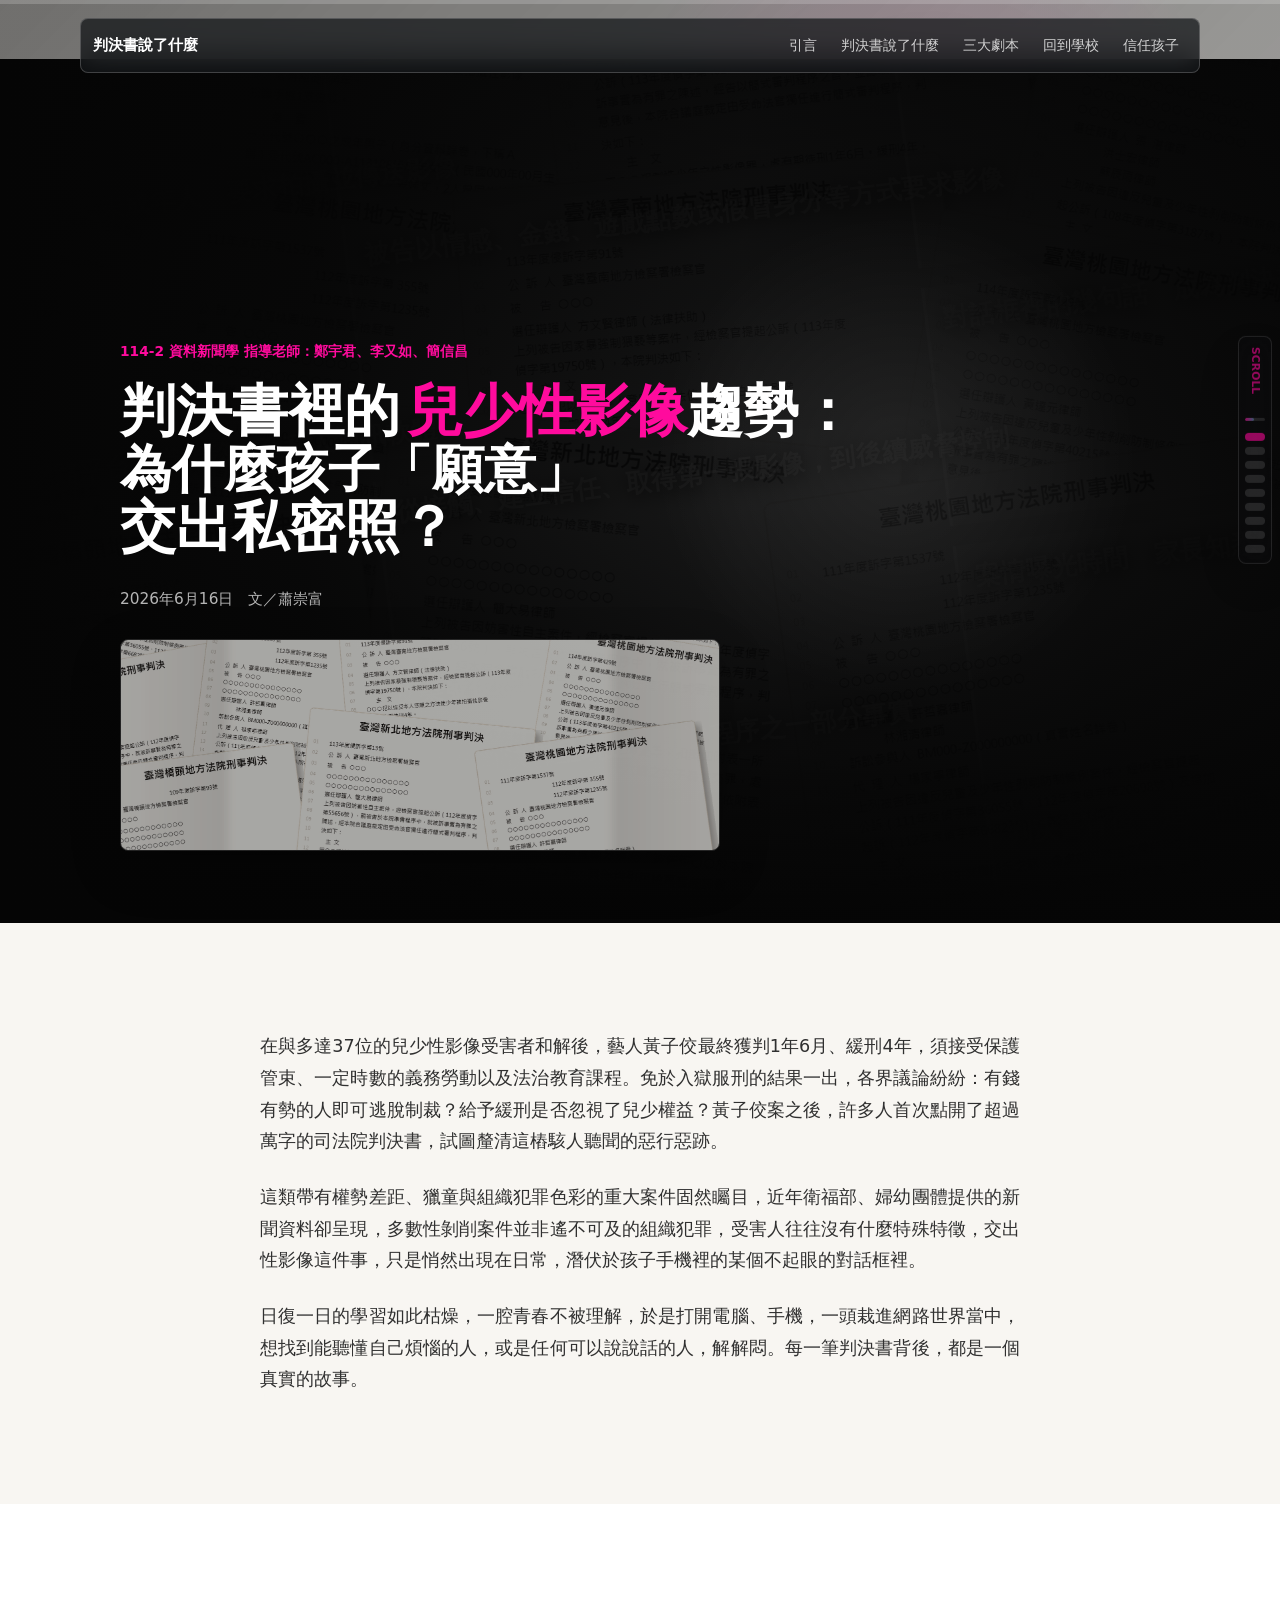
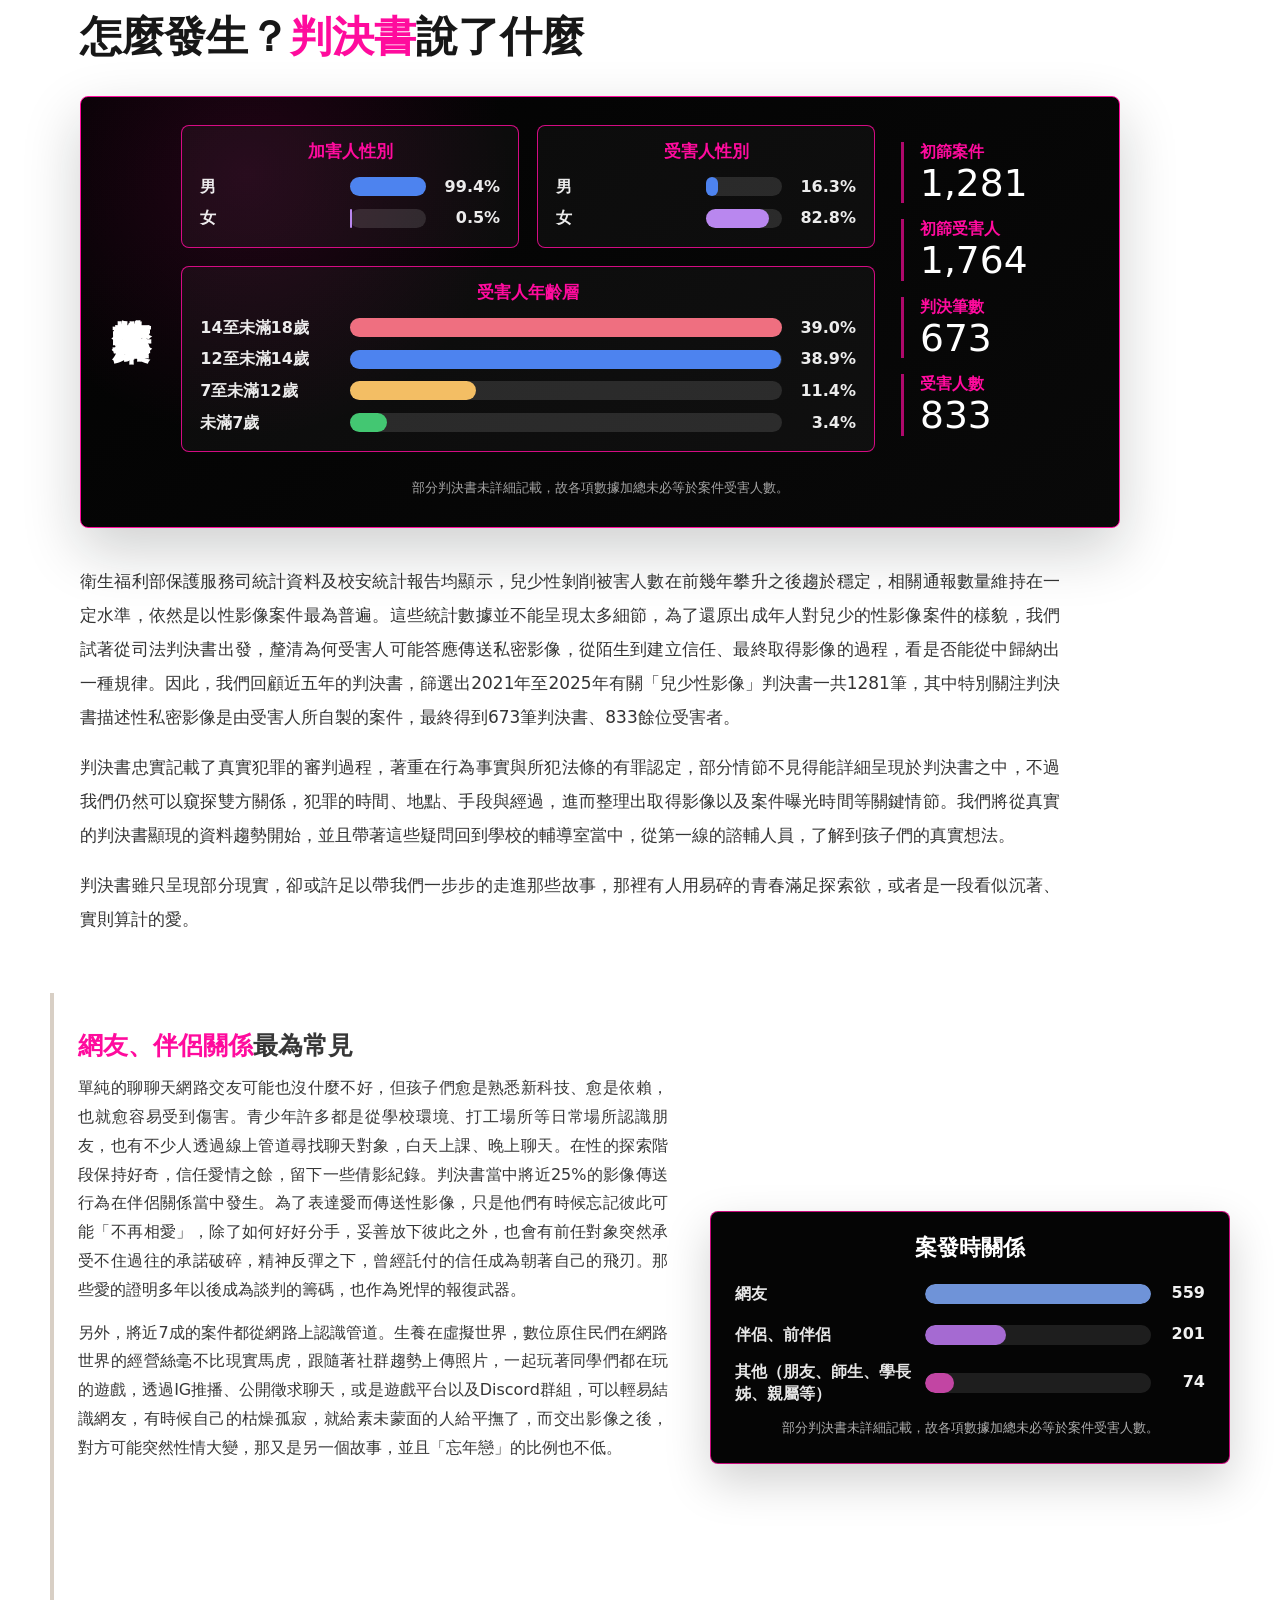
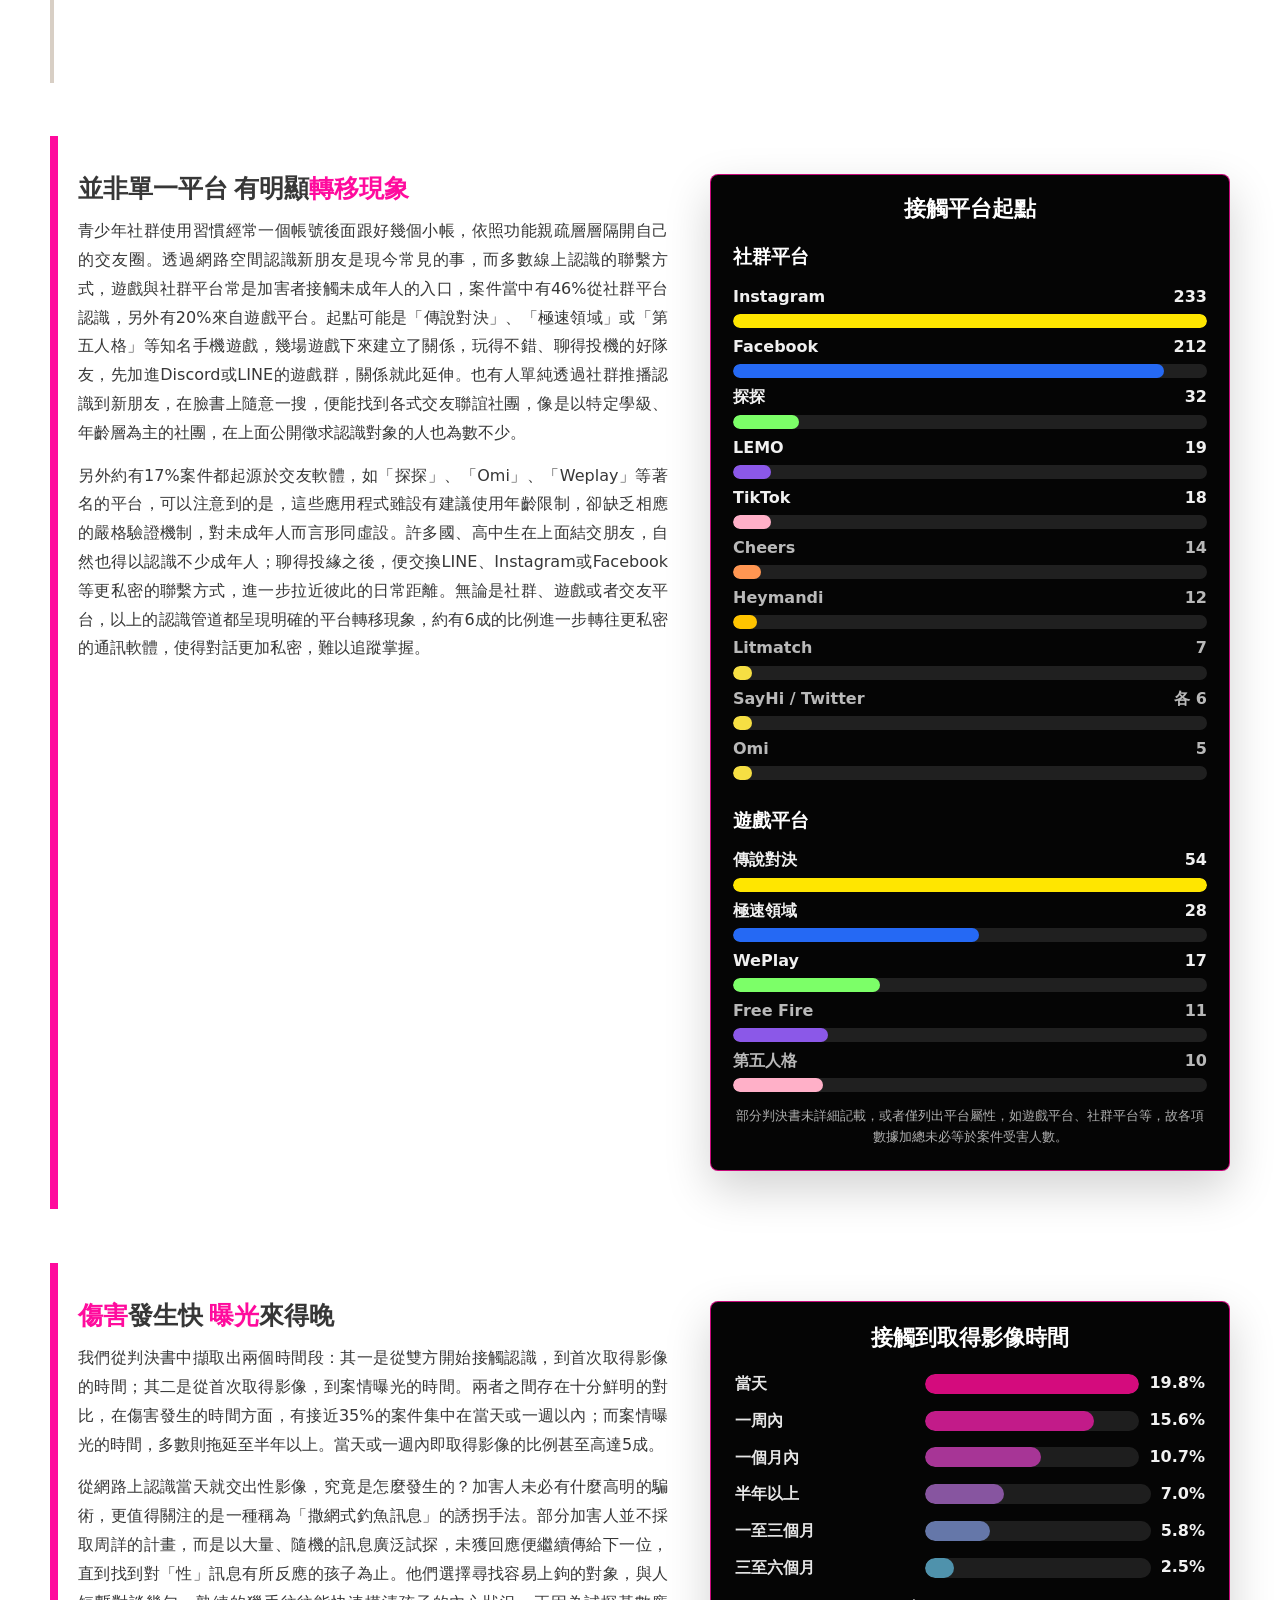
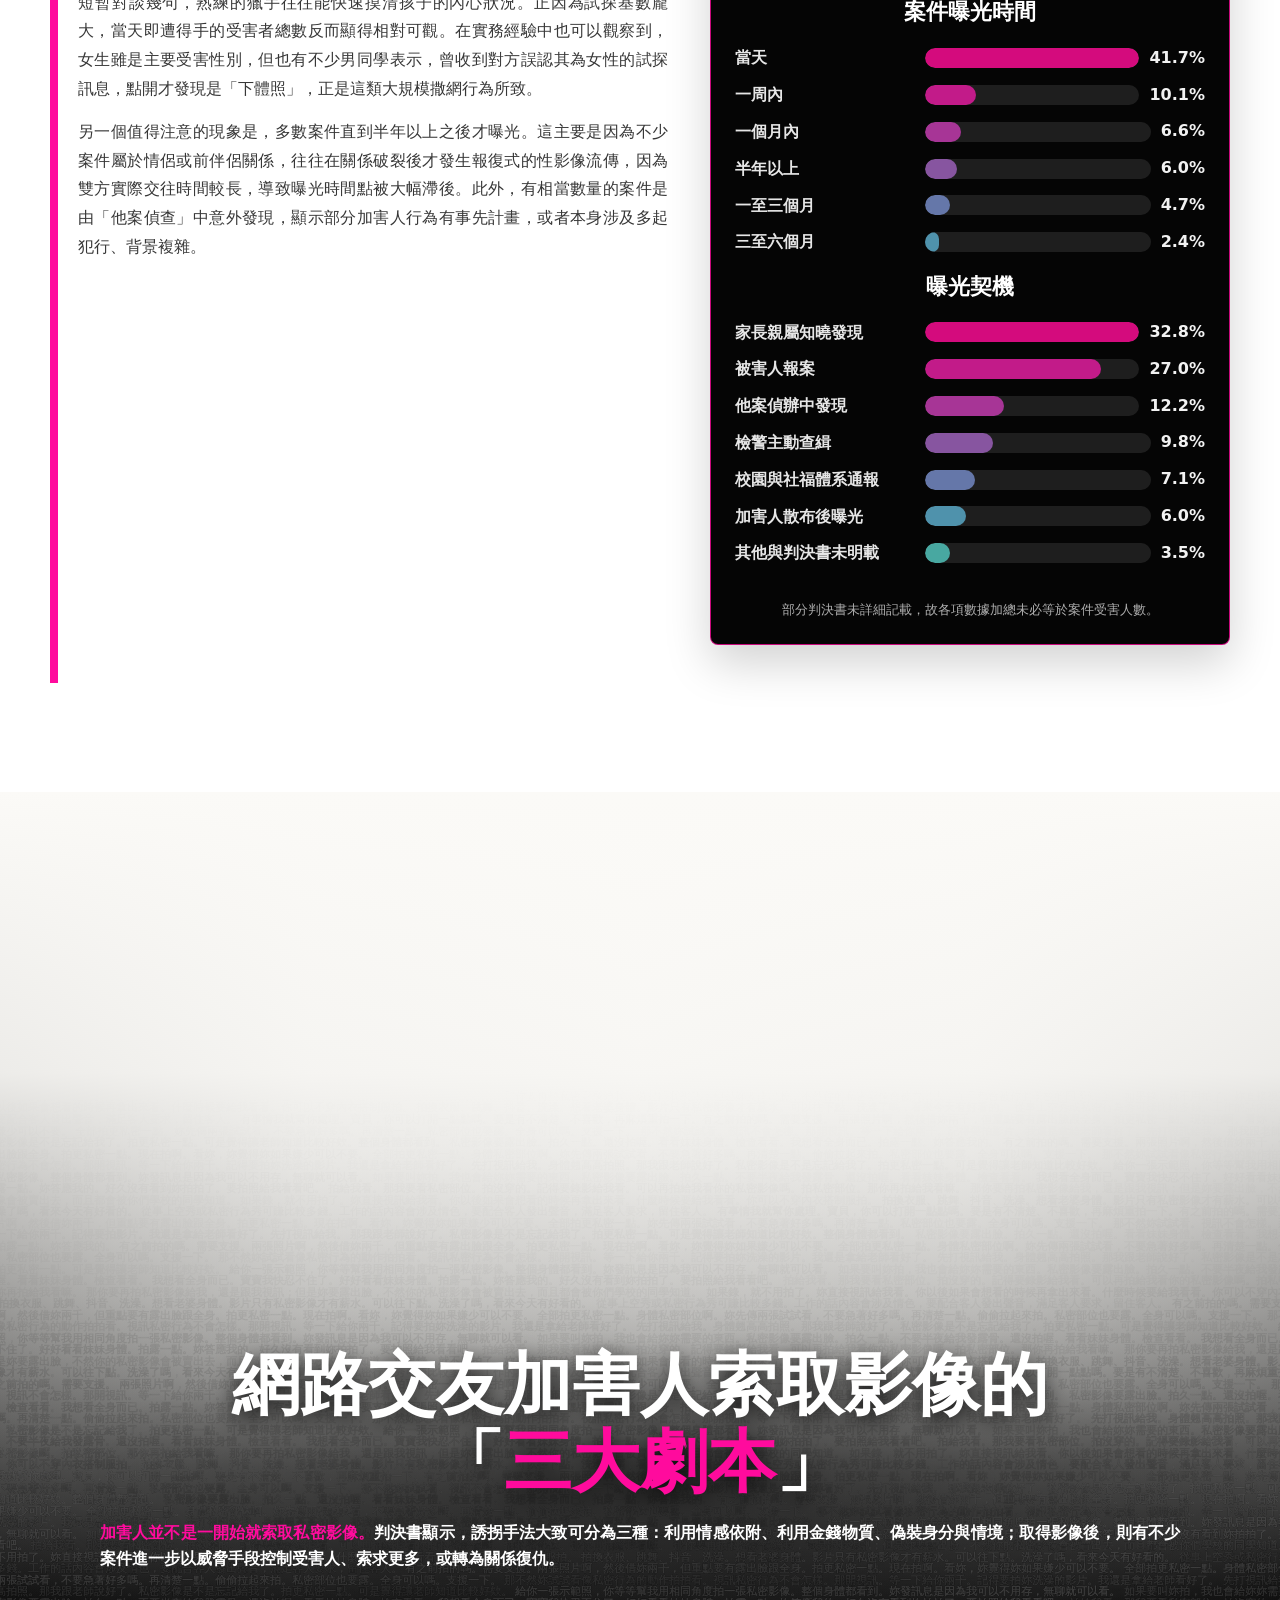
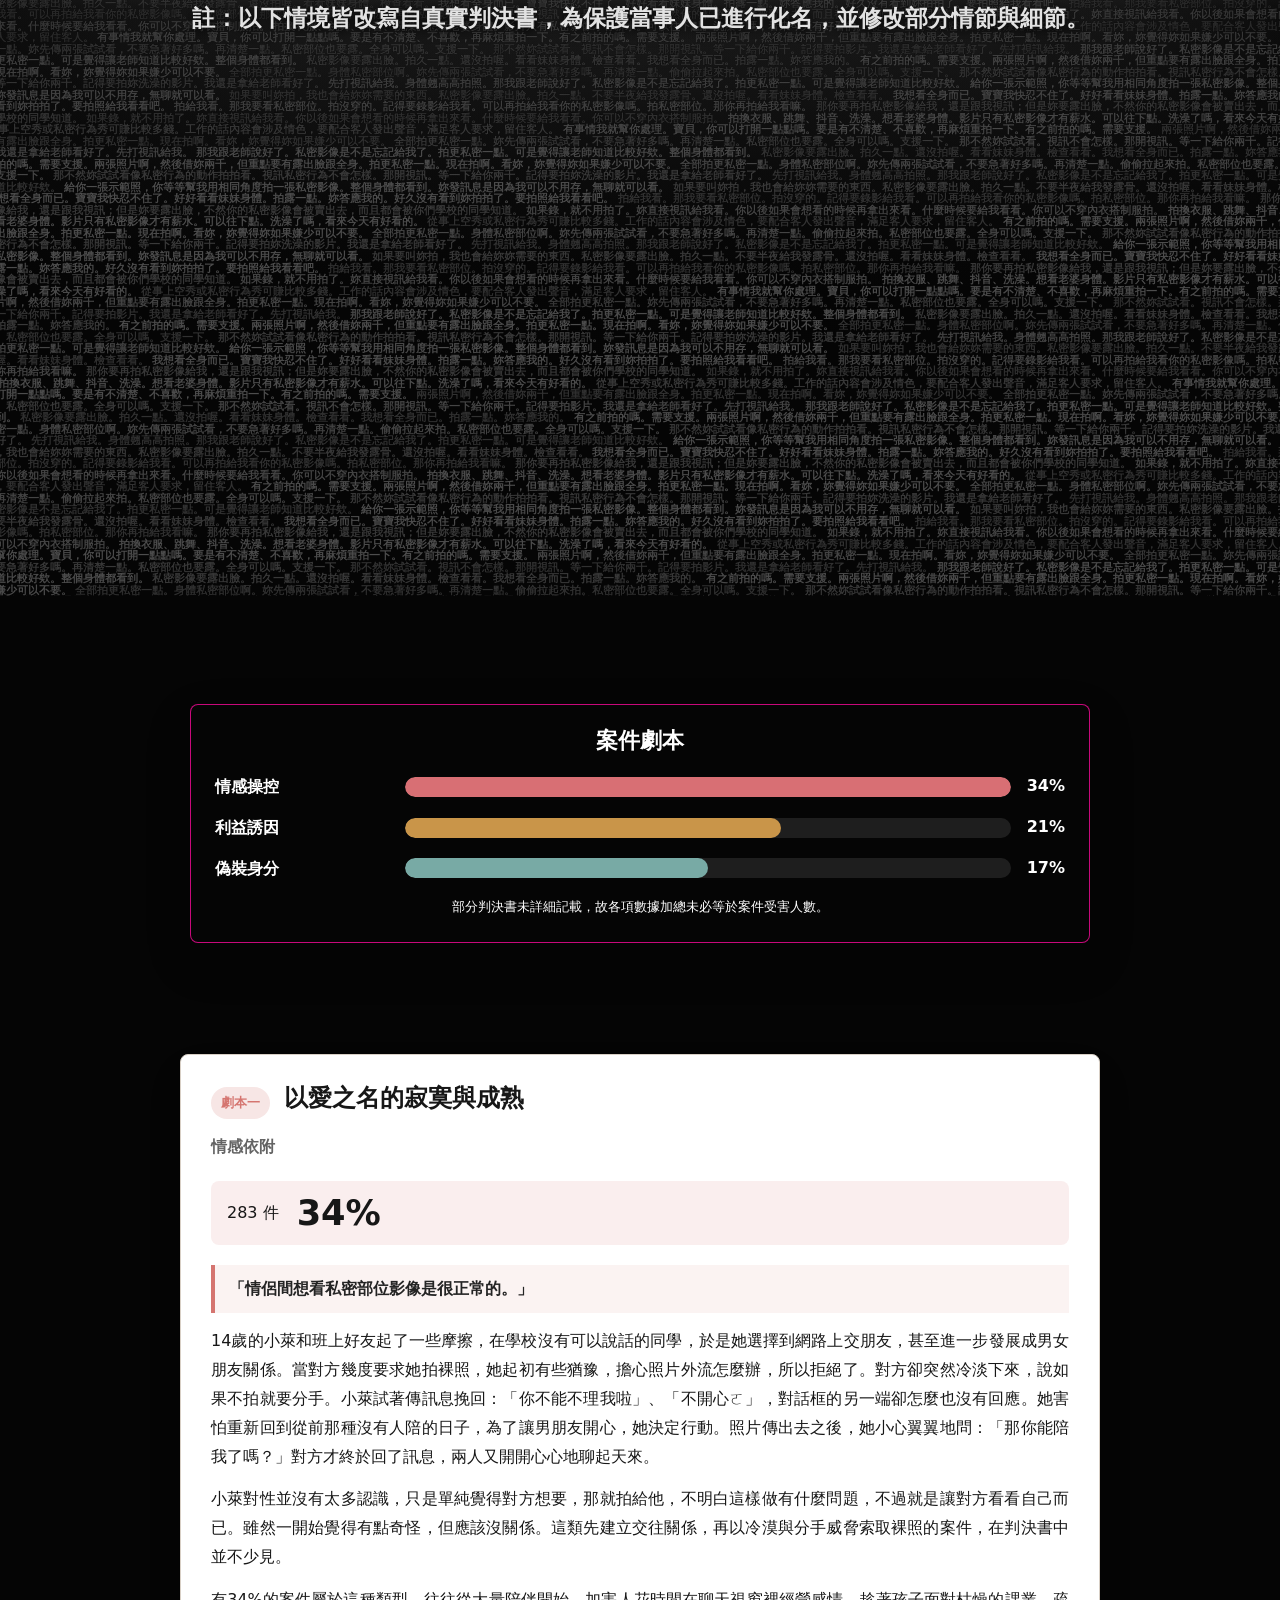
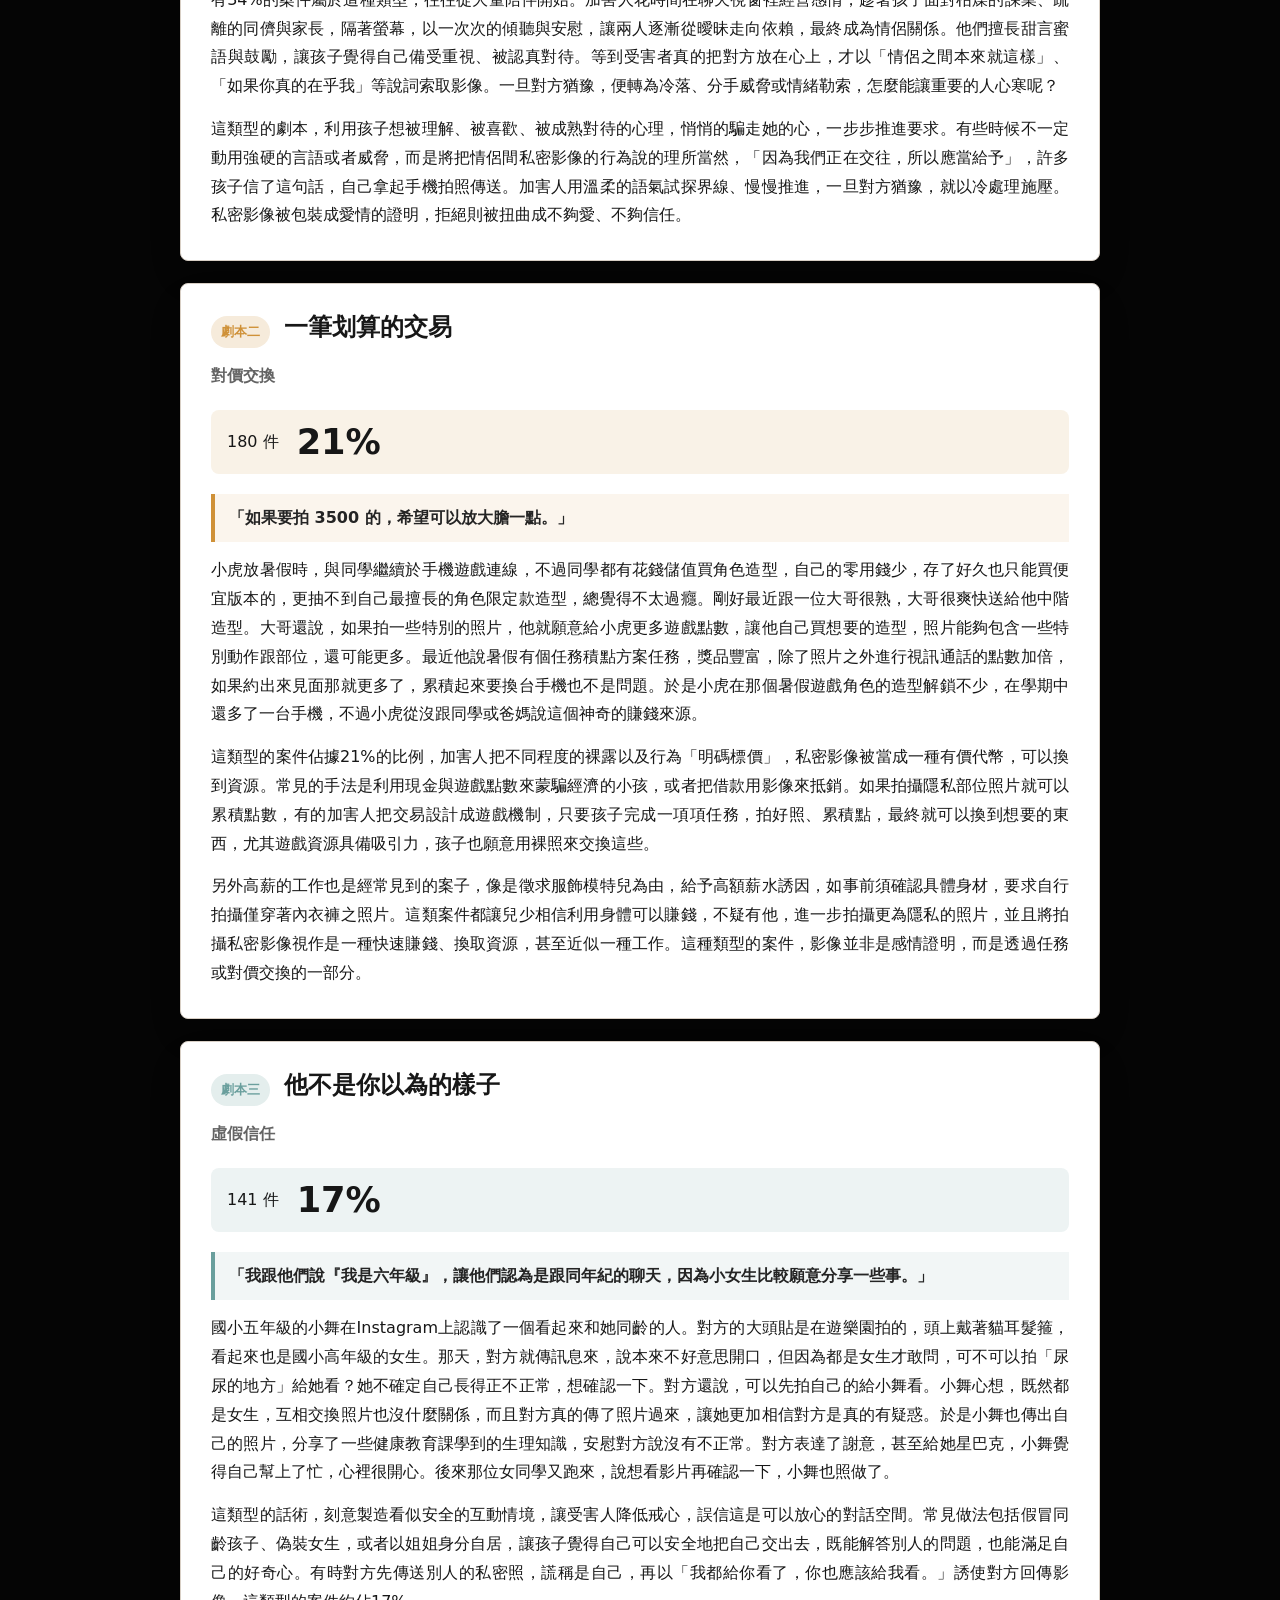
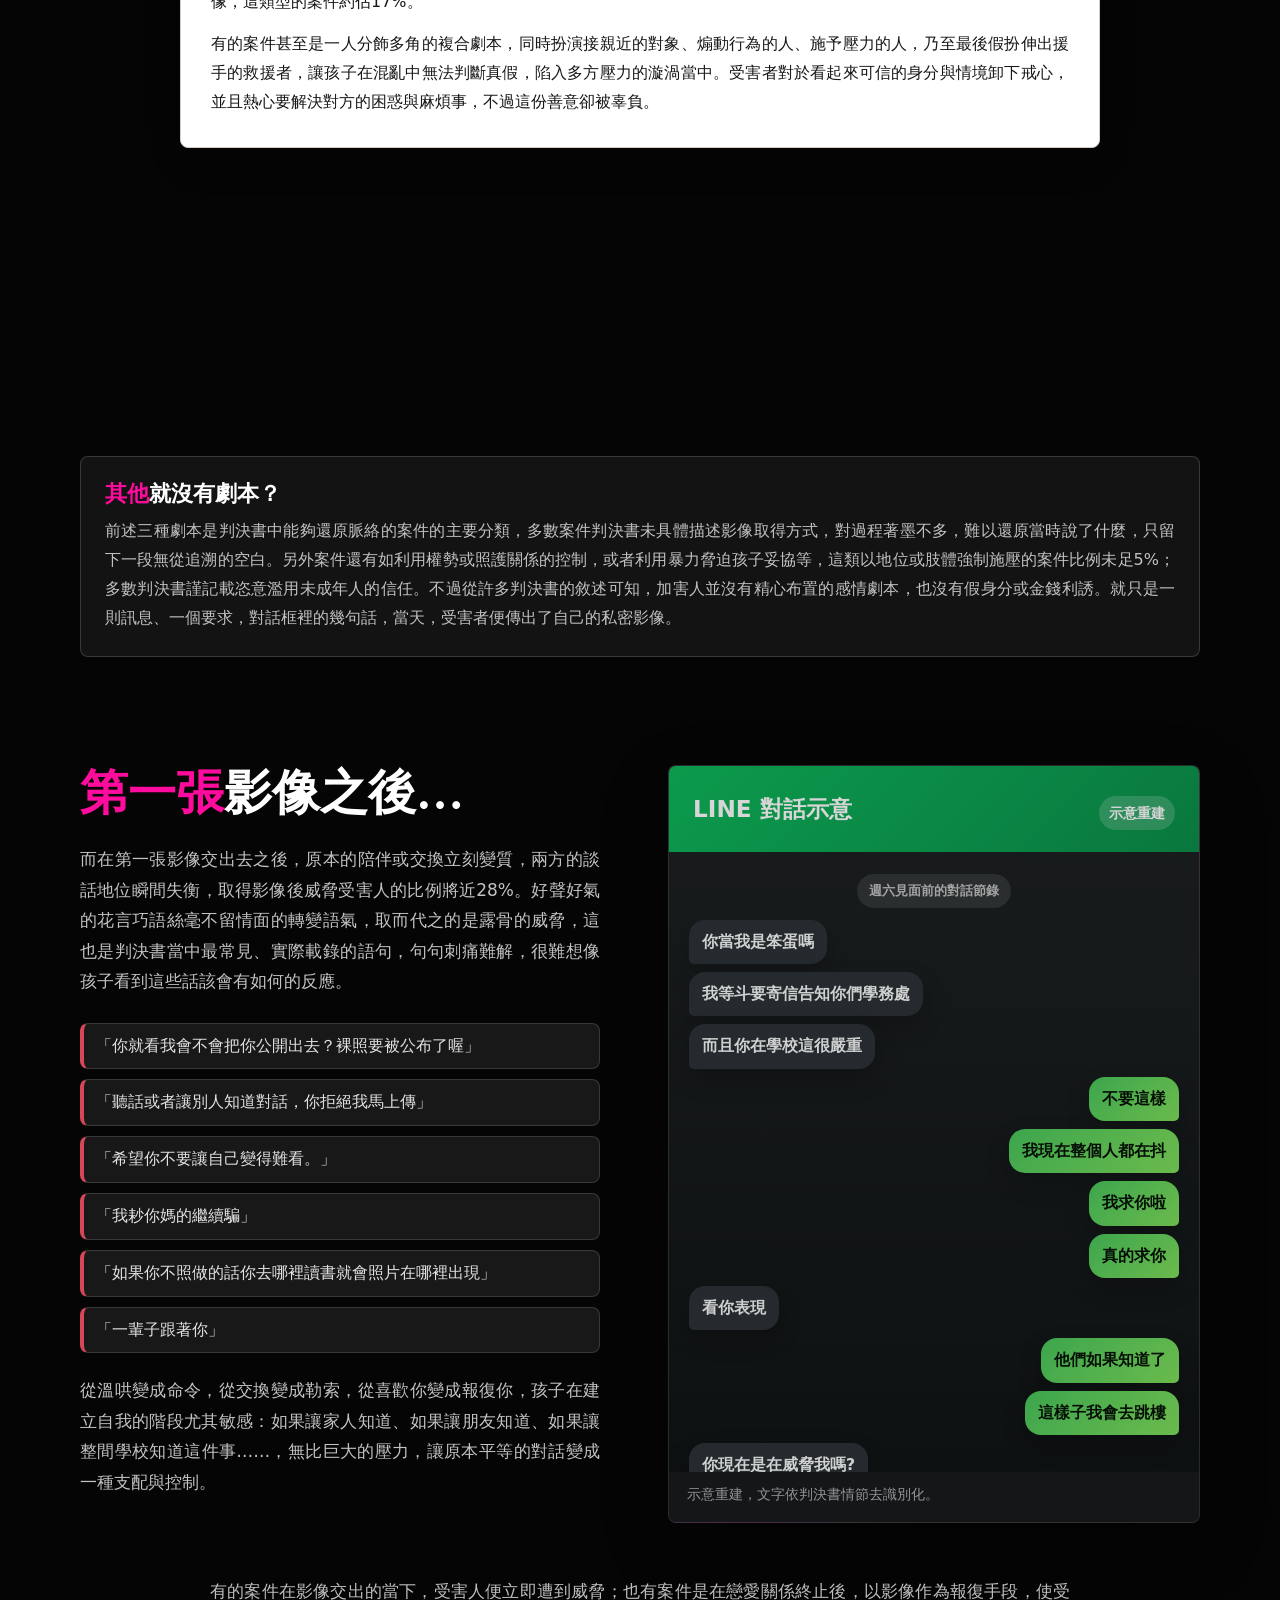
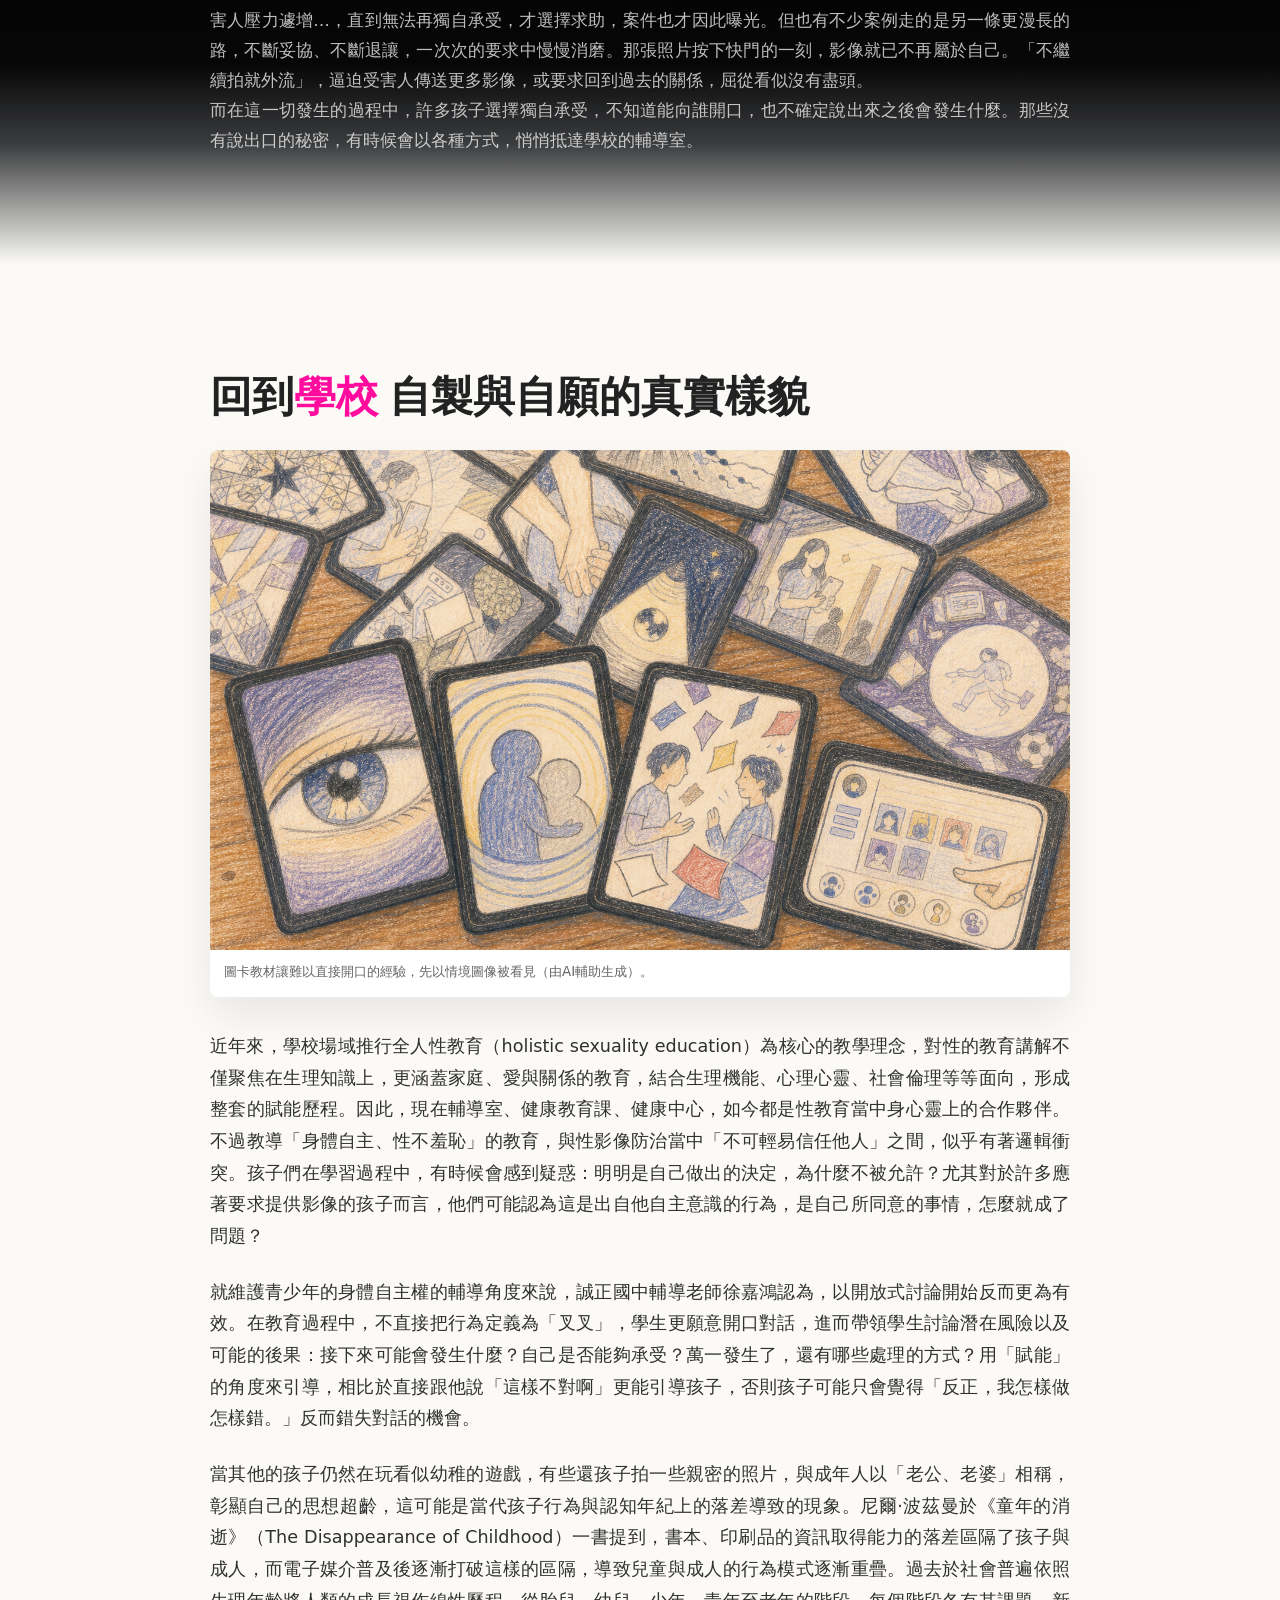
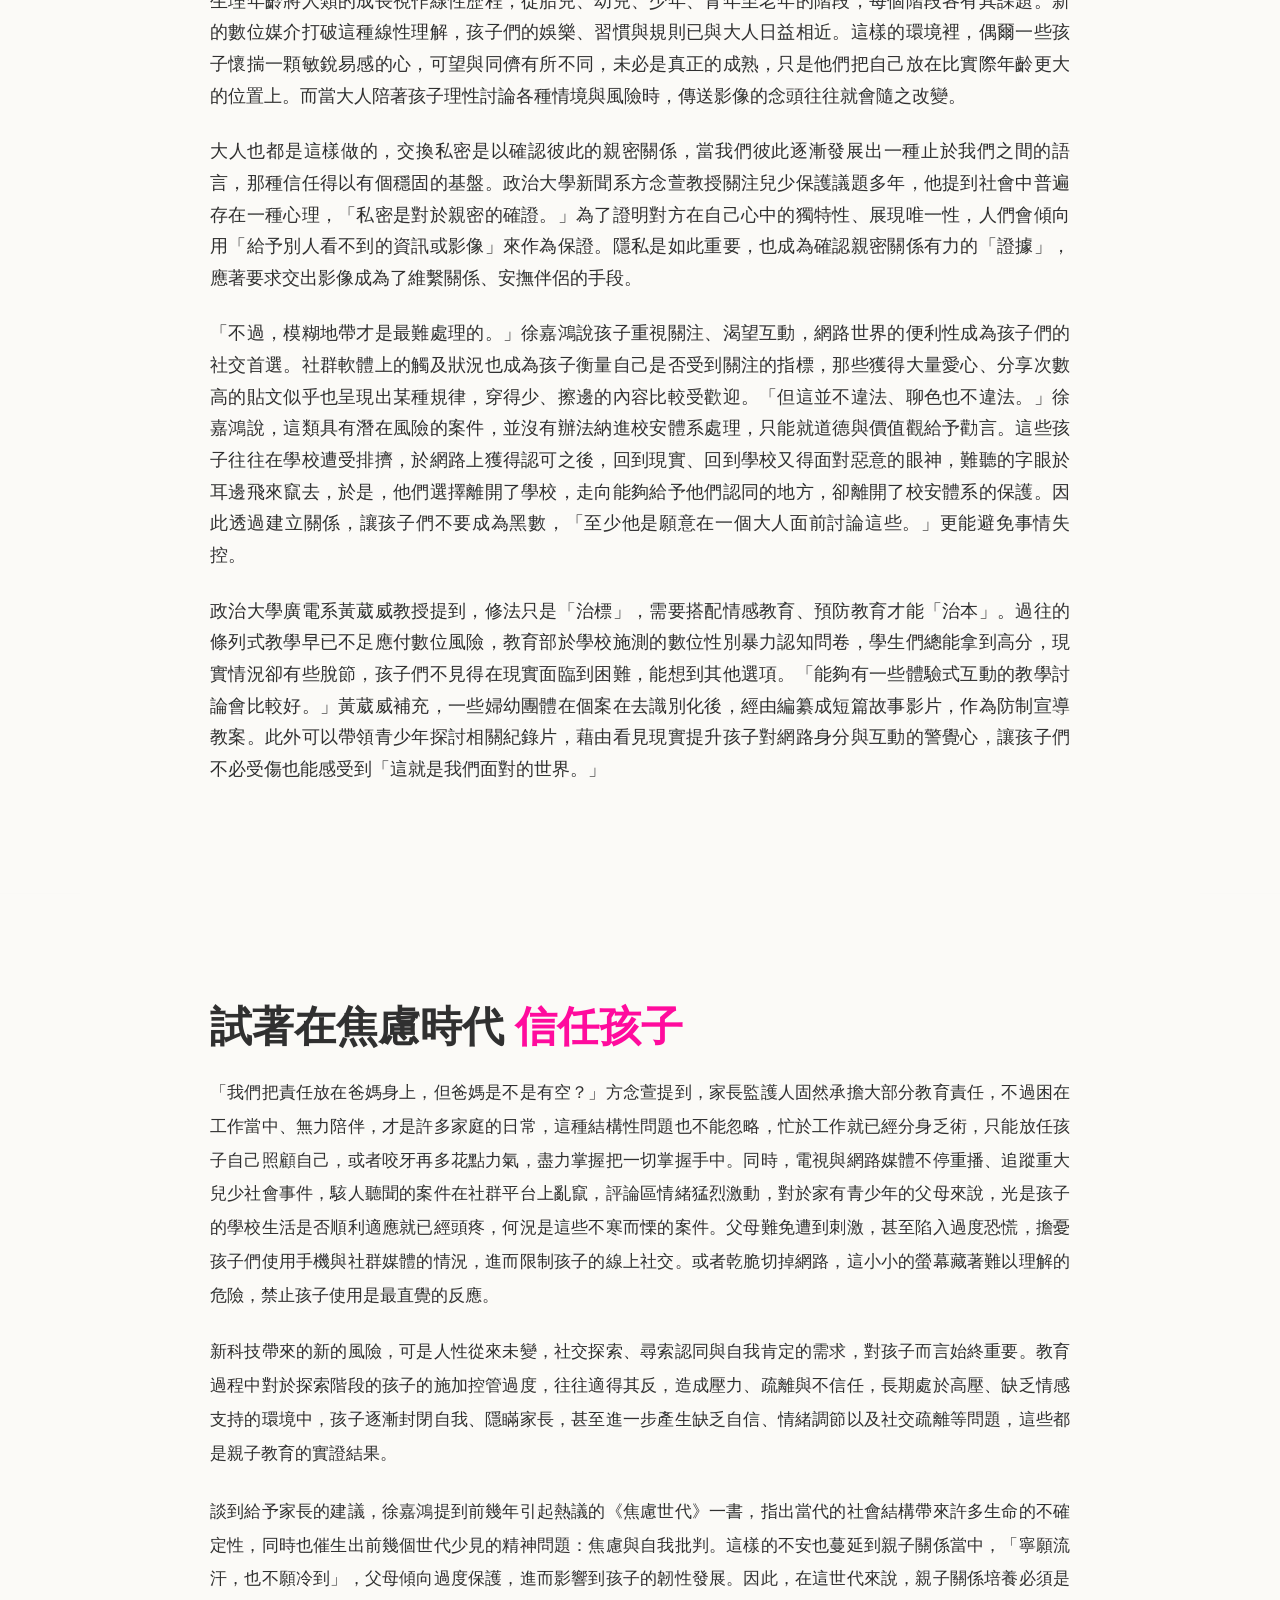
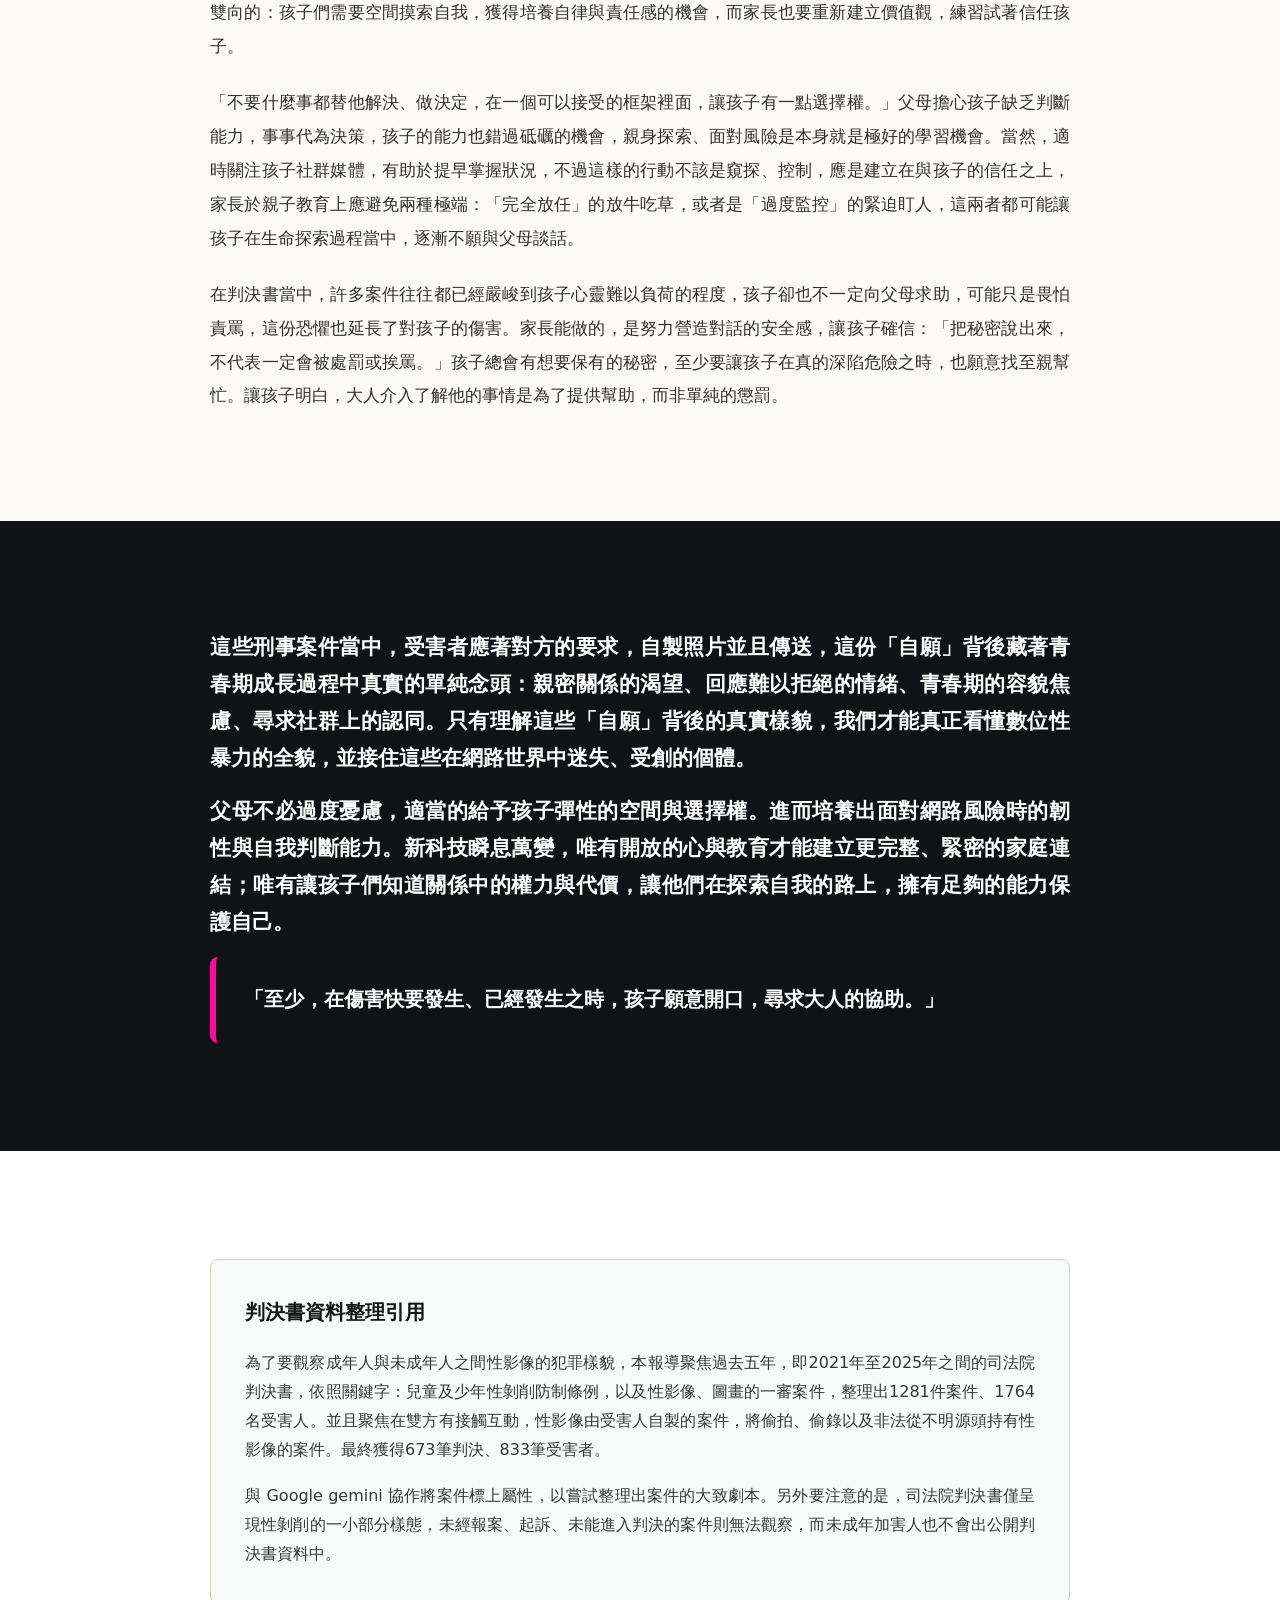
==== commit fad71894: "Add files via upload" ====
--- a/children-saver-scrolly/index.html
+++ b/children-saver-scrolly/index.html
@@ -8,7 +8,7 @@
       name="description"
       content="從近五年判決書出發，觀察成年人向兒少索取自製性影像案件中的關係、誘導劇本與曝光路徑。"
     >
-    <link rel="stylesheet" href="styles.css?v=20260615-soft-script-fade">
+    <link rel="stylesheet" href="styles.css?v=20260622-trust-copy-style">
   </head>
   <body>
     <div class="scroll-progress" aria-hidden="true">
@@ -59,7 +59,11 @@
         <div class="hero-shade" aria-hidden="true"></div>
         <div class="hero-content">
           <p class="kicker">114-2 資料新聞學 指導老師：鄭宇君、李又如、簡信昌</p>
-          <h1><span class="hero-title-lead">判決書裡的<span class="title-accent">兒少性影像</span>趨勢：</span><span class="hero-title-question">為什麼孩子「自願」交出私密照？</span></h1>
+          <h1 class="hero-title">
+            <span class="hero-title-lead"><span class="hero-title-pre">判決書裡的</span><span class="hero-title-topic"><span class="title-accent">兒少性影像</span>趨勢：</span></span>
+            <span class="hero-title-question">為什麼孩子「願意」</span>
+            <span class="hero-title-answer">交出私密照？</span>
+          </h1>
           <div class="byline">2026年6月16日　文／蕭崇富</div>
           <figure class="hero-collage">
             <img src="assets/judgment-collage-v5.png" alt="五份去識別化判決書重疊拼貼">
@@ -131,7 +135,7 @@
             <article class="step is-active" data-chart="relationship">
               <h3><span class="title-accent">網友、伴侶關係</span>最為常見</h3>
               <p>
-                單純的聊聊天網路交友可能也沒什麼不好，但孩子們愈是熟悉新科技、愈是依賴，也就愈容易受到傷害。青少年許多都是從學校環境、打工場所等日常場所認識朋友，也有不少人透過線上管道尋找聊天對象，白天上課、晚上聊天。在性的探索階段保持好奇，信任愛情之餘，留下一些倩影紀錄。判決書當中將近25%的影像傳送是在伴侶關係當中發生的，為了表達愛而傳送性影像，只是他們有時候忘記「不再相愛之後」這種可能，除了如何好好分手，妥善放下彼此之外，也會有前任對象突然承受不住過往的承諾破碎，精神反彈之下，曾經託付的信任成為朝著自己的飛刃。那些愛的證明多年以後成為談判的籌碼，也作為兇悍的報復武器。
+                單純的聊聊天網路交友可能也沒什麼不好，但孩子們愈是熟悉新科技、愈是依賴，也就愈容易受到傷害。青少年許多都是從學校環境、打工場所等日常場所認識朋友，也有不少人透過線上管道尋找聊天對象，白天上課、晚上聊天。在性的探索階段保持好奇，信任愛情之餘，留下一些倩影紀錄。判決書當中將近25%的影像傳送行為在伴侶關係當中發生。為了表達愛而傳送性影像，只是他們有時候忘記彼此可能「不再相愛」，除了如何好好分手，妥善放下彼此之外，也會有前任對象突然承受不住過往的承諾破碎，精神反彈之下，曾經託付的信任成為朝著自己的飛刃。那些愛的證明多年以後成為談判的籌碼，也作為兇悍的報復武器。
               </p>
               <p>
                 另外，將近7成的案件都從網路上認識管道。生養在虛擬世界，數位原住民們在網路世界的經營絲毫不比現實馬虎，跟隨著社群趨勢上傳照片，一起玩著同學們都在玩的遊戲，透過IG推播、公開徵求聊天，或是遊戲平台以及Discord群組，可以輕易結識網友，有時候自己的枯燥孤寂，就給素未蒙面的人給平撫了，而交出影像之後，對方可能突然性情大變，那又是另一個故事，並且「忘年戀」的比例也不低。
@@ -162,7 +166,7 @@
             <article class="step" data-chart="platform">
               <h3>並非單一平台 有明顯<span class="title-accent">轉移現象</span></h3>
               <p>
-                現在青少年社群經常一個帳號後面跟好幾個小帳，依照功能親疏層層隔開自己的交友圈。透過網路空間認識新朋友是現今常見的事，而多數線上認識的聯繫方式，遊戲與社群平台常是加害者接觸未成年人的入口，案件當中有46%從社群平台認識，另外有20%來自遊戲平台。起點可能是「傳說對決」、「極速領域」或「第五人格」等知名手機遊戲，幾場遊戲下來建立了關係，玩得不錯、聊得投機的好隊友，先加進Discord或LINE的遊戲群，關係就此延伸。也有人單純透過社群推播認識到新朋友，在臉書上隨意一搜，便能找到各式交友聯誼社團，甚至有以特定學級年齡層為主的社團，公開徵求認識對象的人也為數不少。
+                青少年社群使用習慣經常一個帳號後面跟好幾個小帳，依照功能親疏層層隔開自己的交友圈。透過網路空間認識新朋友是現今常見的事，而多數線上認識的聯繫方式，遊戲與社群平台常是加害者接觸未成年人的入口，案件當中有46%從社群平台認識，另外有20%來自遊戲平台。起點可能是「傳說對決」、「極速領域」或「第五人格」等知名手機遊戲，幾場遊戲下來建立了關係，玩得不錯、聊得投機的好隊友，先加進Discord或LINE的遊戲群，關係就此延伸。也有人單純透過社群推播認識到新朋友，在臉書上隨意一搜，便能找到各式交友聯誼社團，像是以特定學級、年齡層為主的社團，在上面公開徵求認識對象的人也為數不少。
               </p>
               <p>
                 另外約有17%案件都起源於交友軟體，如「探探」、「Omi」、「Weplay」等著名的平台，可以注意到的是，這些應用程式雖設有建議使用年齡限制，卻缺乏相應的嚴格驗證機制，對未成年人而言形同虛設。許多國、高中生在上面結交朋友，自然也得以認識不少成年人；聊得投緣之後，便交換LINE、Instagram或Facebook等更私密的聯繫方式，進一步拉近彼此的日常距離。無論是社群、遊戲或者交友平台，以上的認識管道都呈現明確的平台轉移現象，約有6成的比例進一步轉往更私密的通訊軟體，使得對話更加私密，難以追蹤掌握。
@@ -192,7 +196,7 @@
                     <div class="rank-row muted-row" style="--w: 19%; --c: #ffb0c8"><span>第五人格</span><b>10</b><i></i></div>
                   </div>
                 </div>
-                <figcaption>部分判決書未詳細記載，或者僅列出平台屬性，如遊戲平台、社群平台等，故各項數據加總未必等於總案件數。</figcaption>
+                <figcaption>部分判決書未詳細記載，或者僅列出平台屬性，如遊戲平台、社群平台等，故各項數據加總未必等於案件受害人數。</figcaption>
               </figure>
             </article>
 
@@ -202,10 +206,10 @@
                 我們從判決書中擷取出兩個時間段：其一是從雙方開始接觸認識，到首次取得影像的時間；其二是從首次取得影像，到案情曝光的時間。兩者之間存在十分鮮明的對比，在傷害發生的時間方面，有接近35%的案件集中在當天或一週以內；而案情曝光的時間，多數則拖延至半年以上。當天或一週內即取得影像的比例甚至高達5成。
               </p>
               <p>
-                從網路上認識當天就交出性影像，究竟是怎麼發生的？加害人未必有什麼高明的騙術，更值得關注的是一種稱為「撒網式釣魚訊息」的誘拐手法。部分加害人並不採取周詳的計畫，而是以大量、隨機的訊息廣泛試探，未獲回應便繼續傳給下一位，直到找到對「性」訊息有所反應的孩子為止。他們尋找的，正是容易上鉤的對象，與人短暫對談幾句，熟練的獵手往往能快速摸清孩子的內心狀況。正因為試探基數龐大，當天即遭得手的受害者總數反而顯得相對可觀。在實務經驗中也可以觀察到，女生雖是主要受害性別，但也有不少男同學表示，曾收到對方誤認其為女性的試探訊息，點開才發現是「下體照」，正是這類大規模撒網行為所致。
-              </p>
-              <p>
-                另一個值得注意的現象是，多數案件直到半年以上之後才曝光。這主要是因為不少案件屬於情侶或前伴侶關係，往往在關係破裂後才發生報復式的性影像流傳，因為雙方實際交往時間較長，導致曝光時間點被大幅拉後。此外，有相當數量的案件是由「他案偵查」中意外發現，顯示部分加害人行為有事先計畫，或者本身涉及多起犯行、背景複雜。
+                從網路上認識當天就交出性影像，究竟是怎麼發生的？加害人未必有什麼高明的騙術，更值得關注的是一種稱為「撒網式釣魚訊息」的誘拐手法。部分加害人並不採取周詳的計畫，而是以大量、隨機的訊息廣泛試探，未獲回應便繼續傳給下一位，直到找到對「性」訊息有所反應的孩子為止。他們選擇尋找容易上鉤的對象，與人短暫對談幾句，熟練的獵手往往能快速摸清孩子的內心狀況。正因為試探基數龐大，當天即遭得手的受害者總數反而顯得相對可觀。在實務經驗中也可以觀察到，女生雖是主要受害性別，但也有不少男同學表示，曾收到對方誤認其為女性的試探訊息，點開才發現是「下體照」，正是這類大規模撒網行為所致。
+              </p>
+              <p>
+                另一個值得注意的現象是，多數案件直到半年以上之後才曝光。這主要是因為不少案件屬於情侶或前伴侶關係，往往在關係破裂後才發生報復式的性影像流傳，因為雙方實際交往時間較長，導致曝光時間點被大幅滯後。此外，有相當數量的案件是由「他案偵查」中意外發現，顯示部分加害人行為有事先計畫，或者本身涉及多起犯行、背景複雜。
               </p>
               <figure class="inline-chart time-panels" aria-label="取得影像與曝光時間">
                 <div class="time-chart">
@@ -366,7 +370,7 @@
                   小萊對性並沒有太多認識，只是單純覺得對方想要，那就拍給他，不明白這樣做有什麼問題，不過就是讓對方看看自己而已。雖然一開始覺得有點奇怪，但應該沒關係。這類先建立交往關係，再以冷漠與分手威脅索取裸照的案件，在判決書中並不少見。
                 </p>
                 <p>
-                  有34%的案件屬於這種類型，往往從大量陪伴開始。加害人花時間在聊天視窗裡經營感情，趁著孩子面對枯燥的課業、疏離的同儕與家長，隔著螢幕，以一次次的傾聽與安慰，讓兩人逐漸從曖昧走向依賴，最終成為情侶關係。他們擅長甜言蜜語與鼓勵，讓孩子覺得自己備受重視、被認真對待。等到受害者真的把對方放在心上，才以「情侶之間本來就這樣」、「如果你真的在乎我」等說詞索取影像。一旦對方猶豫，便轉為冷落、分手威脅或情緒勒索怎麼能讓重要的人心寒呢？
+                  有34%的案件屬於這種類型，往往從大量陪伴開始。加害人花時間在聊天視窗裡經營感情，趁著孩子面對枯燥的課業、疏離的同儕與家長，隔著螢幕，以一次次的傾聽與安慰，讓兩人逐漸從曖昧走向依賴，最終成為情侶關係。他們擅長甜言蜜語與鼓勵，讓孩子覺得自己備受重視、被認真對待。等到受害者真的把對方放在心上，才以「情侶之間本來就這樣」、「如果你真的在乎我」等說詞索取影像。一旦對方猶豫，便轉為冷落、分手威脅或情緒勒索，怎麼能讓重要的人心寒呢？
                 </p>
                 <p>
                   這類型的劇本，利用孩子想被理解、被喜歡、被成熟對待的心理，悄悄的騙走她的心，一步步推進要求。有些時候不一定動用強硬的言語或者威脅，而是將把情侶間私密影像的行為說的理所當然，「因為我們正在交往，所以應當給予」，許多孩子信了這句話，自己拿起手機拍照傳送。加害人用溫柔的語氣試探界線、慢慢推進，一旦對方猶豫，就以冷處理施壓。私密影像被包裝成愛情的證明，拒絕則被扭曲成不夠愛、不夠信任。
@@ -428,9 +432,6 @@
               <h3 class="after-title"><span class="title-accent">第一張</span>影像之後…</h3>
               <p>
                 而在第一張影像交出去之後，原本的陪伴或交換立刻變質，兩方的談話地位瞬間失衡，取得影像後威脅受害人的比例將近28%。好聲好氣的花言巧語絲毫不留情面的轉變語氣，取而代之的是露骨的威脅，這也是判決書當中最常見、實際載錄的語句，句句刺痛難解，很難想像孩子看到這些話該會有如何的反應。
-              </p>
-              <p>
-                從溫哄變成命令，從交換變成勒索，從喜歡你變成報復你。孩子在建立自我的階段最害怕的羞辱，被壓縮成一個問題：如果讓家人、朋友，甚至整間學校知道，該怎麼辦？
               </p>
               <ul class="threat-quotes" aria-label="判決書中常見威脅語句節錄">
                 <li>「你就看我會不會把你公開出去？裸照要被公布了喔」</li>
@@ -441,7 +442,7 @@
                 <li>「一輩子跟著你」</li>
               </ul>
               <p>
-                從溫哄變成命令，從交換變成勒索，從喜歡你變成報復你，孩子在建立自我的階段最害怕的羞辱：如果讓家人知道、如果讓朋友知道、如果讓整間學校知道這件事……，無比巨大的壓力，讓原本平等的對話變成一種支配與控制。
+                從溫哄變成命令，從交換變成勒索，從喜歡你變成報復你，孩子在建立自我的階段尤其敏感：如果讓家人知道、如果讓朋友知道、如果讓整間學校知道這件事……，無比巨大的壓力，讓原本平等的對話變成一種支配與控制。
               </p>
             </div>
 
@@ -453,36 +454,68 @@
                 </div>
                 <div class="chat-scroll" tabindex="0">
                   <p class="chat-day">週六見面前的對話節錄</p>
-                  <p class="chat-bubble offender">你當我是笨蛋嗎<br>我等斗要寄信告知你們學務處<br>而且你在學校這很嚴重</p>
-                  <p class="chat-bubble victim">不要這樣<br>我現在整個人都在抖<br>我求你啦<br>真的求你</p>
+                  <p class="chat-bubble offender">你當我是笨蛋嗎</p>
+                  <p class="chat-bubble offender">我等斗要寄信告知你們學務處</p>
+                  <p class="chat-bubble offender">而且你在學校這很嚴重</p>
+                  <p class="chat-bubble victim">不要這樣</p>
+                  <p class="chat-bubble victim">我現在整個人都在抖</p>
+                  <p class="chat-bubble victim">我求你啦</p>
+                  <p class="chat-bubble victim">真的求你</p>
                   <p class="chat-bubble offender">看你表現</p>
-                  <p class="chat-bubble victim">他們如果知道了<br>這樣子我會去跳樓</p>
+                  <p class="chat-bubble victim">他們如果知道了</p>
+                  <p class="chat-bubble victim">這樣子我會去跳樓</p>
                   <p class="chat-bubble offender">你現在是在威脅我嗎?</p>
-                  <p class="chat-bubble victim">我真的改變了<br>不是<br>我哪裡有威脅</p>
-                  <p class="chat-bubble offender">你說我如果打電話或是寄信<br>你就去跳樓</p>
-                  <p class="chat-bubble victim">我只是需要<br>聽到你說<br>郵件 不會寄到學務處<br>也不會打電話<br>我這樣不放心</p>
+                  <p class="chat-bubble victim">我真的改變了</p>
+                  <p class="chat-bubble victim">不是</p>
+                  <p class="chat-bubble victim">我哪裡有威脅</p>
+                  <p class="chat-bubble offender">你說我如果打電話或是寄信</p>
+                  <p class="chat-bubble offender">你就去跳樓</p>
+                  <p class="chat-bubble victim">我只是需要</p>
+                  <p class="chat-bubble victim">聽到你說</p>
+                  <p class="chat-bubble victim">郵件 不會寄到學務處</p>
+                  <p class="chat-bubble victim">也不會打電話</p>
+                  <p class="chat-bubble victim">我這樣不放心</p>
                   <p class="chat-bubble offender">我才不放心</p>
-                  <p class="chat-bubble victim">不然我命就沒了耶<br>但是我需要聽到你說<br>你不會祭出</p>
-                  <p class="chat-bubble offender">我的意思是說看你是不是<br>都有遵守約定<br>你還記得我們的約地嗎？<br>約定</p>
-                  <p class="chat-bubble victim">就是要聽話一些<br>拍很多照片<br>然後約出來見面的時候<br>我要積極一點</p>
-                  <p class="chat-bubble offender">所有對話紀錄包括電話錄音我都有<br>其實也沒有什麼<br>看你下次見面的表現如何<br>只要我們禮拜六見到面就不會有事</p>
+                  <p class="chat-bubble victim">不然我命就沒了耶</p>
+                  <p class="chat-bubble victim">但是我需要聽到你說</p>
+                  <p class="chat-bubble victim">你不會祭出</p>
+                  <p class="chat-bubble offender">我的意思是說看你是不是</p>
+                  <p class="chat-bubble offender">都有遵守約定</p>
+                  <p class="chat-bubble offender">你還記得我們的約地嗎？</p>
+                  <p class="chat-bubble offender">約定</p>
+                  <p class="chat-bubble victim">就是要聽話一些</p>
+                  <p class="chat-bubble victim">拍很多照片</p>
+                  <p class="chat-bubble victim">然後約出來見面的時候</p>
+                  <p class="chat-bubble victim">我要積極一點</p>
+                  <p class="chat-bubble offender">所有對話紀錄包括電話錄音我都有</p>
+                  <p class="chat-bubble offender">其實也沒有什麼</p>
+                  <p class="chat-bubble offender">看你下次見面的表現如何</p>
+                  <p class="chat-bubble offender">只要我們禮拜六見到面就不會有事</p>
                   <p class="chat-bubble victim">真的嗎</p>
                   <p class="chat-bubble offender">真的</p>
                   <p class="chat-bubble victim">你真的不要讓郵件寄出 去喔</p>
                   <p class="chat-bubble offender">知到喇</p>
-                  <p class="chat-bubble victim">謝謝謝謝妳謝謝謝謝<br>我不想讓這件事傳出<br>謝謝謝謝謝謝</p>
-                  <p class="chat-bubble offender">你再用跳樓威脅<br>會讓別人不舒服</p>
-                  <p class="chat-bubble victim">我在也不會了<br>我發誓</p>
-                  <p class="chat-bubble offender">恩恩<br>只要你誠實對我<br>我就不會寄信<br>或是外流</p>
-                  <p class="chat-bubble victim">謝謝妳謝謝<br>我放心了</p>
-                </div>
-                <figcaption>示意重建，非真實截圖；文字依判決書情節去識別化。</figcaption>
+                  <p class="chat-bubble victim">謝謝謝謝妳謝謝謝謝</p>
+                  <p class="chat-bubble victim">我不想讓這件事傳出</p>
+                  <p class="chat-bubble victim">謝謝謝謝謝謝</p>
+                  <p class="chat-bubble offender">你再用跳樓威脅</p>
+                  <p class="chat-bubble offender">會讓別人不舒服</p>
+                  <p class="chat-bubble victim">我在也不會了</p>
+                  <p class="chat-bubble victim">我發誓</p>
+                  <p class="chat-bubble offender">恩恩</p>
+                  <p class="chat-bubble offender">只要你誠實對我</p>
+                  <p class="chat-bubble offender">我就不會寄信</p>
+                  <p class="chat-bubble offender">或是外流</p>
+                  <p class="chat-bubble victim">謝謝妳謝謝</p>
+                  <p class="chat-bubble victim">我放心了</p>
+                </div>
+                <figcaption>示意重建，文字依判決書情節去識別化。</figcaption>
               </figure>
             </div>
           </div>
           <div class="after-note">
             <p>
-              有的案件在影像交出的當下，受害人便立即遭到威脅；也有案件是在戀愛關係終止後，以影像作為報復手段，使受害人壓力遽增…，直到無法再獨自承受，才選擇求助，案件也才因此曝光。但也有不少案例走的是另一條更漫長的路，不斷妥協、不斷退讓，一次次的要求中慢慢消磨。那張照片按下快門的一刻，影像就已不再屬於自己。「不繼續拍就外流」，逼迫受害人傳送更多影像，或要求回到過去的關係，看似沒有盡頭。
+              有的案件在影像交出的當下，受害人便立即遭到威脅；也有案件是在戀愛關係終止後，以影像作為報復手段，使受害人壓力遽增…，直到無法再獨自承受，才選擇求助，案件也才因此曝光。但也有不少案例走的是另一條更漫長的路，不斷妥協、不斷退讓，一次次的要求中慢慢消磨。那張照片按下快門的一刻，影像就已不再屬於自己。「不繼續拍就外流」，逼迫受害人傳送更多影像，或要求回到過去的關係，屈從看似沒有盡頭。
             </p>
             <p>
               而在這一切發生的過程中，許多孩子選擇獨自承受，不知道能向誰開口，也不確定說出來之後會發生什麼。那些沒有說出口的秘密，有時候會以各種方式，悄悄抵達學校的輔導室。
@@ -496,7 +529,7 @@
           <h2>回到<span class="title-accent">學校</span> 自製與自願的真實樣貌</h2>
           <figure class="school-visual school-inline-visual">
             <img src="assets/phone-collage.png" alt="桌面上的輔助圖卡教材示意">
-            <figcaption>由AI輔助生成。圖卡教材讓難以直接開口的經驗，先以情境圖像被看見。</figcaption>
+            <figcaption>圖卡教材讓難以直接開口的經驗，先以情境圖像被看見（由AI輔助生成）。</figcaption>
           </figure>
           <p>
             近年來，學校場域推行全人性教育（holistic sexuality education）為核心的教學理念，對性的教育講解不僅聚焦在生理知識上，更涵蓋家庭、愛與關係的教育，結合生理機能、心理心靈、社會倫理等等面向，形成整套的賦能歷程。因此，現在輔導室、健康教育課、健康中心，如今都是性教育當中身心靈上的合作夥伴。不過教導「身體自主、性不羞恥」的教育，與性影像防治當中「不可輕易信任他人」之間，似乎有著邏輯衝突。孩子們在學習過程中，有時候會感到疑惑：明明是自己做出的決定，為什麼不被允許？尤其對於許多應著要求提供影像的孩子而言，他們可能認為這是出自他自主意識的行為，是自己所同意的事情，怎麼就成了問題？
@@ -511,10 +544,10 @@
             大人也都是這樣做的，交換私密是以確認彼此的親密關係，當我們彼此逐漸發展出一種止於我們之間的語言，那種信任得以有個穩固的基盤。政治大學新聞系方念萱教授關注兒少保護議題多年，他提到社會中普遍存在一種心理，「私密是對於親密的確證。」為了證明對方在自己心中的獨特性、展現唯一性，人們會傾向用「給予別人看不到的資訊或影像」來作為保證。隱私是如此重要，也成為確認親密關係有力的「證據」，應著要求交出影像成為了維繫關係、安撫伴侶的手段。
           </p>
           <p>
-            「不過，模糊地帶才是最難處理的。」徐嘉鴻說孩子重視關注、渴望互動，網路世界的便利性成為孩子們的社交首選。社群軟體上的觸及狀況也成為孩子衡量自己是否受到關注的指標，那些獲得大量愛心、分享次數高的貼文似乎也呈現出某種規律，穿得少、擦邊的內容比較受歡迎。「但這並不違法、聊色也不違法。」徐嘉鴻說，這類具有潛在風險的案件，並沒有辦法納進校安體系處理，只能就道德與價值觀給予勸言。這些孩子往往在學校遭受排擠，於網路上獲得認可之後，回到現實、回到學校又得面對惡意的眼神，難聽的字眼於耳邊飛來飛去，於是他們選擇離開了學校，走向能夠給予他們認同的地方，卻因此更加缺乏保護。因此透過建立關係，讓孩子們不要成為黑數，「至少他是願意在一個大人面前討論這些。」
-          </p>
-          <p>
-            政治大學廣電系黃葳威教授提到，修法只是「治標」，需要搭配情感教育、預防教育才能「治本」。過往的條列式教學早已不足應付數位風險，教育部於學校施測的數位性別暴力認知問卷，學生們總能拿到高分，現實情況卻有些脫節，孩子們不見得其他選項。「能夠有一些體驗式互動的教學討論會比較好。」黃葳威補充，一些婦幼團體在個案在去識別化後，經由編纂成短篇故事影片，作為防制宣導教案。此外可以帶領青少年探討相關紀錄片，藉由看見現實提升孩子對網路身分與互動的警覺心，「這就是我們面對的世界。」
+            「不過，模糊地帶才是最難處理的。」徐嘉鴻說孩子重視關注、渴望互動，網路世界的便利性成為孩子們的社交首選。社群軟體上的觸及狀況也成為孩子衡量自己是否受到關注的指標，那些獲得大量愛心、分享次數高的貼文似乎也呈現出某種規律，穿得少、擦邊的內容比較受歡迎。「但這並不違法、聊色也不違法。」徐嘉鴻說，這類具有潛在風險的案件，並沒有辦法納進校安體系處理，只能就道德與價值觀給予勸言。這些孩子往往在學校遭受排擠，於網路上獲得認可之後，回到現實、回到學校又得面對惡意的眼神，難聽的字眼於耳邊飛來竄去，於是，他們選擇離開了學校，走向能夠給予他們認同的地方，卻離開了校安體系的保護。因此透過建立關係，讓孩子們不要成為黑數，「至少他是願意在一個大人面前討論這些。」更能避免事情失控。
+          </p>
+          <p>
+            政治大學廣電系黃葳威教授提到，修法只是「治標」，需要搭配情感教育、預防教育才能「治本」。過往的條列式教學早已不足應付數位風險，教育部於學校施測的數位性別暴力認知問卷，學生們總能拿到高分，現實情況卻有些脫節，孩子們不見得在現實面臨到困難，能想到其他選項。「能夠有一些體驗式互動的教學討論會比較好。」黃葳威補充，一些婦幼團體在個案在去識別化後，經由編纂成短篇故事影片，作為防制宣導教案。此外可以帶領青少年探討相關紀錄片，藉由看見現實提升孩子對網路身分與互動的警覺心，讓孩子們不必受傷也能感受到「這就是我們面對的世界。」
           </p>
         </div>
       </section>
@@ -523,7 +556,7 @@
         <div class="section-heading trust-heading">
           <h2>試著在焦慮時代 <span class="title-accent">信任孩子</span></h2>
           <p>
-            「我們把責任放在爸媽身上，但爸媽是不是有空？」政治大學新聞系方念萱教授提到，家長監護人固然承擔大部分責任，困在工作當中、無力陪伴，才是許多家庭日常，這種結構性問題也不能忽略，忙於工作就就已經分身乏術，只能放任孩子自己照顧自己，或者咬牙再多花點力氣，盡力掌握把一切掌握手中。同時，電視與網路媒體不停重播、追蹤重大兒少社會事件，駭人聽聞的案件在社群平台上亂竄，評論區情緒猛烈激動，對於家有青少年的父母來說，光是學校生活是否順利適應就已經頭痛，何況是這些不寒而慄的案件。父母難免遭到刺激，甚至陷入過度恐慌，開始擔憂孩子們使用手機與社群媒體的情況，進而管制孩子的社交，或乾脆切掉網路好了，這小小的螢幕藏著難以理解的恐慌，禁止孩子使用是最直覺的反應。
+            「我們把責任放在爸媽身上，但爸媽是不是有空？」方念萱提到，家長監護人固然承擔大部分教育責任，不過困在工作當中、無力陪伴，才是許多家庭的日常，這種結構性問題也不能忽略，忙於工作就已經分身乏術，只能放任孩子自己照顧自己，或者咬牙再多花點力氣，盡力掌握把一切掌握手中。同時，電視與網路媒體不停重播、追蹤重大兒少社會事件，駭人聽聞的案件在社群平台上亂竄，評論區情緒猛烈激動，對於家有青少年的父母來說，光是孩子的學校生活是否順利適應就已經頭疼，何況是這些不寒而慄的案件。父母難免遭到刺激，甚至陷入過度恐慌，擔憂孩子們使用手機與社群媒體的情況，進而限制孩子的線上社交。或者乾脆切掉網路，這小小的螢幕藏著難以理解的危險，禁止孩子使用是最直覺的反應。
           </p>
           <p>
             新科技帶來的新的風險，可是人性從來未變，社交探索、尋索認同與自我肯定的需求，對孩子而言始終重要。教育過程中對於探索階段的孩子的施加控管過度，往往適得其反，造成壓力、疏離與不信任，長期處於高壓、缺乏情感支持的環境中，孩子逐漸封閉自我、隱瞞家長，甚至進一步產生缺乏自信、情緒調節以及社交疏離等問題，這些都是親子教育的實證結果。
@@ -532,10 +565,10 @@
 
         <div class="trust-body">
           <p>
-            談到家長的建議，輔導老師徐嘉鴻提到前幾年引起熱議的《焦慮世代》一書，她指出當代的社會結構帶來許多生命的不確定性，同時也催生出前幾個世代沒有的精神問題：焦慮與自我批判。這樣的不安也蔓延到親子關係當中，「寧願流汗，也不願冷到」，父母傾向過度保護，進而影響到孩子的韌性發展。因此，在這世代來說，親子關係培養必須是雙向的：孩子們需要空間摸索自我，獲得培養自律與責任感的機會，而家長也要重新建立價值觀，練習試著信任孩子。
-          </p>
-          <p>
-            「不要什麼事都替他解決、做決定，在一個可以接受的框架裡面，讓孩子有一點選擇權。」父母擔心孩子缺乏判斷能力，事事代為決策，孩子的能力也錯過砥礪的機會，親身探索、面對風險是本身就是極好的學習機會。當然，適時關注孩子社群媒體，有助於提早掌握狀況，不過這樣的行動不該是窺探、控制，應是建立在與孩子的信任之上。管教上應避免兩種極端：「完全放任」的放牛吃草，或者是「過度監控」的緊迫盯人，這兩者都可能讓孩子在生命探索過程當中，逐漸不願與父母談話。
+            談到給予家長的建議，徐嘉鴻提到前幾年引起熱議的《焦慮世代》一書，指出當代的社會結構帶來許多生命的不確定性，同時也催生出前幾個世代少見的精神問題：焦慮與自我批判。這樣的不安也蔓延到親子關係當中，「寧願流汗，也不願冷到」，父母傾向過度保護，進而影響到孩子的韌性發展。因此，在這世代來說，親子關係培養必須是雙向的：孩子們需要空間摸索自我，獲得培養自律與責任感的機會，而家長也要重新建立價值觀，練習試著信任孩子。
+          </p>
+          <p>
+            「不要什麼事都替他解決、做決定，在一個可以接受的框架裡面，讓孩子有一點選擇權。」父母擔心孩子缺乏判斷能力，事事代為決策，孩子的能力也錯過砥礪的機會，親身探索、面對風險是本身就是極好的學習機會。當然，適時關注孩子社群媒體，有助於提早掌握狀況，不過這樣的行動不該是窺探、控制，應是建立在與孩子的信任之上，家長於親子教育上應避免兩種極端：「完全放任」的放牛吃草，或者是「過度監控」的緊迫盯人，這兩者都可能讓孩子在生命探索過程當中，逐漸不願與父母談話。
           </p>
           <p>
             在判決書當中，許多案件往往都已經嚴峻到孩子心靈難以負荷的程度，孩子卻也不一定向父母求助，可能只是畏怕責罵，這份恐懼也延長了對孩子的傷害。家長能做的，是努力營造對話的安全感，讓孩子確信：「把秘密說出來，不代表一定會被處罰或挨罵。」孩子總會有想要保有的秘密，至少要讓孩子在真的深陷危險之時，也願意找至親幫忙。讓孩子明白，大人介入了解他的事情是為了提供幫助，而非單純的懲罰。
@@ -568,6 +601,6 @@
       </section>
     </main>
 
-    <script src="script.js?v=20260615-soft-script-fade"></script>
+    <script src="script.js?v=20260622-trust-copy-style"></script>
   </body>
 </html>
--- a/children-saver-scrolly/styles.css
+++ b/children-saver-scrolly/styles.css
@@ -231,10 +231,13 @@
 }
 
 h1 {
-  max-width: 980px;
+  display: grid;
+  gap: 0.02em;
+  max-width: min(980px, 100%);
   margin-top: 18px;
   font-size: 4.35rem;
   font-weight: 900;
+  line-height: 1.04;
 }
 
 h1 > span {
@@ -242,13 +245,108 @@
 }
 
 .hero-title-lead {
+  display: flex;
+  flex-wrap: wrap;
+  gap: 0 0.12em;
+  transform: none;
+  white-space: normal;
+  overflow-wrap: normal;
+  word-break: keep-all;
+  font-size: clamp(2.55rem, 4.35vw, 3.85rem);
+  line-height: 1.05;
+}
+
+.hero-title-pre,
+.hero-title-topic {
+  display: inline-block;
+}
+
+.hero-title-topic {
   white-space: nowrap;
-  overflow-wrap: normal;
-  font-size: clamp(1.18rem, 4.9vw, 4.35rem);
 }
 
 h1 .title-accent {
-  display: inline;
+  display: inline-block;
+  transform: none;
+}
+
+.hero-title-question {
+  max-width: 820px;
+  margin-top: 0;
+  margin-left: 0;
+  font-size: clamp(2.15rem, 4.05vw, 3.55rem);
+  line-height: 1.08;
+}
+
+.hero-title-answer {
+  margin-top: 0;
+  margin-left: 0;
+  font-size: clamp(2.4rem, 4.35vw, 3.8rem);
+  line-height: 1.02;
+}
+
+.hero-title-lead,
+.hero-title-question,
+.hero-title-answer {
+  opacity: 0;
+  transform: translateY(22px);
+  animation: title-line-in 760ms cubic-bezier(0.16, 0.84, 0.24, 1) forwards;
+}
+
+.hero-title-lead {
+  animation-delay: 140ms;
+}
+
+.hero-title-question {
+  animation-delay: 300ms;
+}
+
+.hero-title-answer {
+  animation-delay: 460ms;
+}
+
+.hero-title .title-accent {
+  animation: title-accent-pop 900ms cubic-bezier(0.16, 0.84, 0.24, 1) 420ms both;
+}
+
+@keyframes title-line-in {
+  from {
+    opacity: 0;
+    transform: translateY(22px);
+  }
+
+  to {
+    opacity: 1;
+    transform: translateY(0);
+  }
+}
+
+@keyframes title-accent-pop {
+  0% {
+    filter: saturate(0.6) brightness(0.86);
+    transform: translateY(0) scale(0.96);
+  }
+
+  60% {
+    filter: saturate(1.25) brightness(1.05);
+    transform: translateY(0) scale(1.03);
+  }
+
+  100% {
+    filter: none;
+    transform: translateY(0) scale(1);
+  }
+}
+
+@media (prefers-reduced-motion: reduce) {
+  .hero-title-lead,
+  .hero-title-question,
+  .hero-title-answer,
+  .hero-title .title-accent {
+    opacity: 1;
+    transform: none;
+    animation: none;
+  }
 }
 
 .title-accent {
@@ -498,7 +596,9 @@
 }
 
 .case-profile-panel figcaption {
-  grid-column: 2;
+  grid-column: 1 / -1;
+  justify-self: center;
+  width: min(720px, 100%);
   padding: 0;
   color: rgba(255, 255, 255, 0.64);
   font-size: 0.82rem;
@@ -585,20 +685,22 @@
 }
 
 .step {
+  --step-line-color: var(--line);
   display: grid;
   grid-template-columns: minmax(0, 1fr) minmax(360px, 520px);
   gap: 14px 42px;
   align-items: center;
   min-height: 58vh;
   padding: 38px 0 38px 24px;
-  border-left: 4px solid var(--line);
+  border-left: 4px solid var(--step-line-color);
   color: #373737;
   opacity: 0.86;
-  transition: opacity 200ms ease, border-color 200ms ease;
-}
-
-.step.is-active {
-  border-color: var(--pink);
+  transition: opacity 200ms ease, border-color 200ms ease, box-shadow 200ms ease;
+}
+
+.step.is-active,
+.step[data-chart="platform"] {
+  --step-line-color: var(--pink);
   opacity: 1;
 }
 
@@ -1579,7 +1681,7 @@
 
 .chat-scroll {
   display: grid;
-  gap: 12px;
+  gap: 8px;
   max-height: 620px;
   padding: 22px 20px 28px;
   overflow-y: auto;
@@ -1605,7 +1707,7 @@
   width: fit-content;
   max-width: min(78%, 420px);
   margin: 0;
-  padding: 12px 14px;
+  padding: 10px 13px;
   border-radius: 16px;
   color: #f7faf8;
   font-size: 0.98rem;
@@ -1727,21 +1829,13 @@
 }
 
 .trust-heading {
-  width: min(900px, 100%);
+  width: min(860px, 100%);
+  margin-bottom: 0;
   text-align: left;
 }
 
-.trust-heading p {
-  max-width: 860px;
-  margin-top: 20px;
-  color: #303030;
-  font-size: 1.08rem;
-  line-height: 2.05;
-}
-
-.trust-heading p:last-child {
-  margin-right: 0;
-  margin-left: 0;
+.trust-heading h2 {
+  margin-bottom: 24px;
 }
 
 .feature-grid {
@@ -1768,27 +1862,37 @@
   color: #404040;
 }
 
-.trust-body {
-  display: grid;
-  gap: 28px;
-  width: min(900px, 100%);
-  margin: 42px auto 0;
-  color: #303030;
-  font-size: 1.08rem;
-  line-height: 2.05;
-}
-
 .trust-heading,
 .trust-body {
+  width: min(860px, 100%);
+  margin-right: auto;
+  margin-left: auto;
   color: #303030;
+  font-size: 1.06rem;
+  line-height: 2;
+}
+
+.trust-body {
+  margin-top: 24px;
 }
 
 .trust-heading p,
+.trust-heading p:last-child,
 .trust-body p {
+  max-width: none;
+  margin: 0;
   color: #303030;
-  font-size: 1.08rem;
+  font-size: inherit;
   font-weight: 400;
-  line-height: 2.05;
+  line-height: inherit;
+  text-align: justify;
+  text-align-last: left;
+}
+
+.trust-heading p + p,
+.trust-heading p + p:last-child,
+.trust-body p + p {
+  margin-top: 22px;
 }
 
 .trust .wide-visual {
@@ -2066,7 +2170,8 @@
   will-change: transform, opacity;
 }
 
-.scroll-enhanced .step.is-active {
+.scroll-enhanced .step.is-active,
+.scroll-enhanced .step[data-chart="platform"] {
   box-shadow: inset 4px 0 0 var(--pink);
 }
 
@@ -2082,6 +2187,25 @@
 
   h1 {
     font-size: 3rem;
+    max-width: 100%;
+  }
+
+  .hero-title-lead {
+    font-size: clamp(2.05rem, 7.2vw, 3rem);
+  }
+
+  .hero-title-topic {
+    white-space: normal;
+  }
+
+  .hero-title-question {
+    margin-left: 0;
+    font-size: clamp(1.85rem, 6.7vw, 2.7rem);
+  }
+
+  .hero-title-answer {
+    margin-left: 0;
+    font-size: clamp(2.05rem, 7.3vw, 3rem);
   }
 
   .intro,
@@ -2114,7 +2238,7 @@
   }
 
   .case-profile-panel figcaption {
-    grid-column: 1;
+    grid-column: 1 / -1;
   }
 
   .bubble-group {
@@ -2223,7 +2347,31 @@
   }
 
   h1 .hero-title-lead {
-    white-space: nowrap;
+    transform: none;
+    white-space: normal;
+    word-break: normal;
+    overflow-wrap: anywhere;
+    font-size: clamp(1.58rem, 8.2vw, 2.12rem);
+    line-height: 1.12;
+  }
+
+  .hero-title-topic {
+    white-space: normal;
+  }
+
+  .hero-title-question {
+    max-width: 100%;
+    margin-top: 0;
+    margin-left: 0;
+    font-size: clamp(1.42rem, 7.4vw, 1.86rem);
+    line-height: 1.14;
+  }
+
+  .hero-title-answer {
+    margin-top: 0;
+    margin-left: 0;
+    font-size: clamp(1.72rem, 8.8vw, 2.25rem);
+    line-height: 1.08;
   }
 
   .hero-collage {
